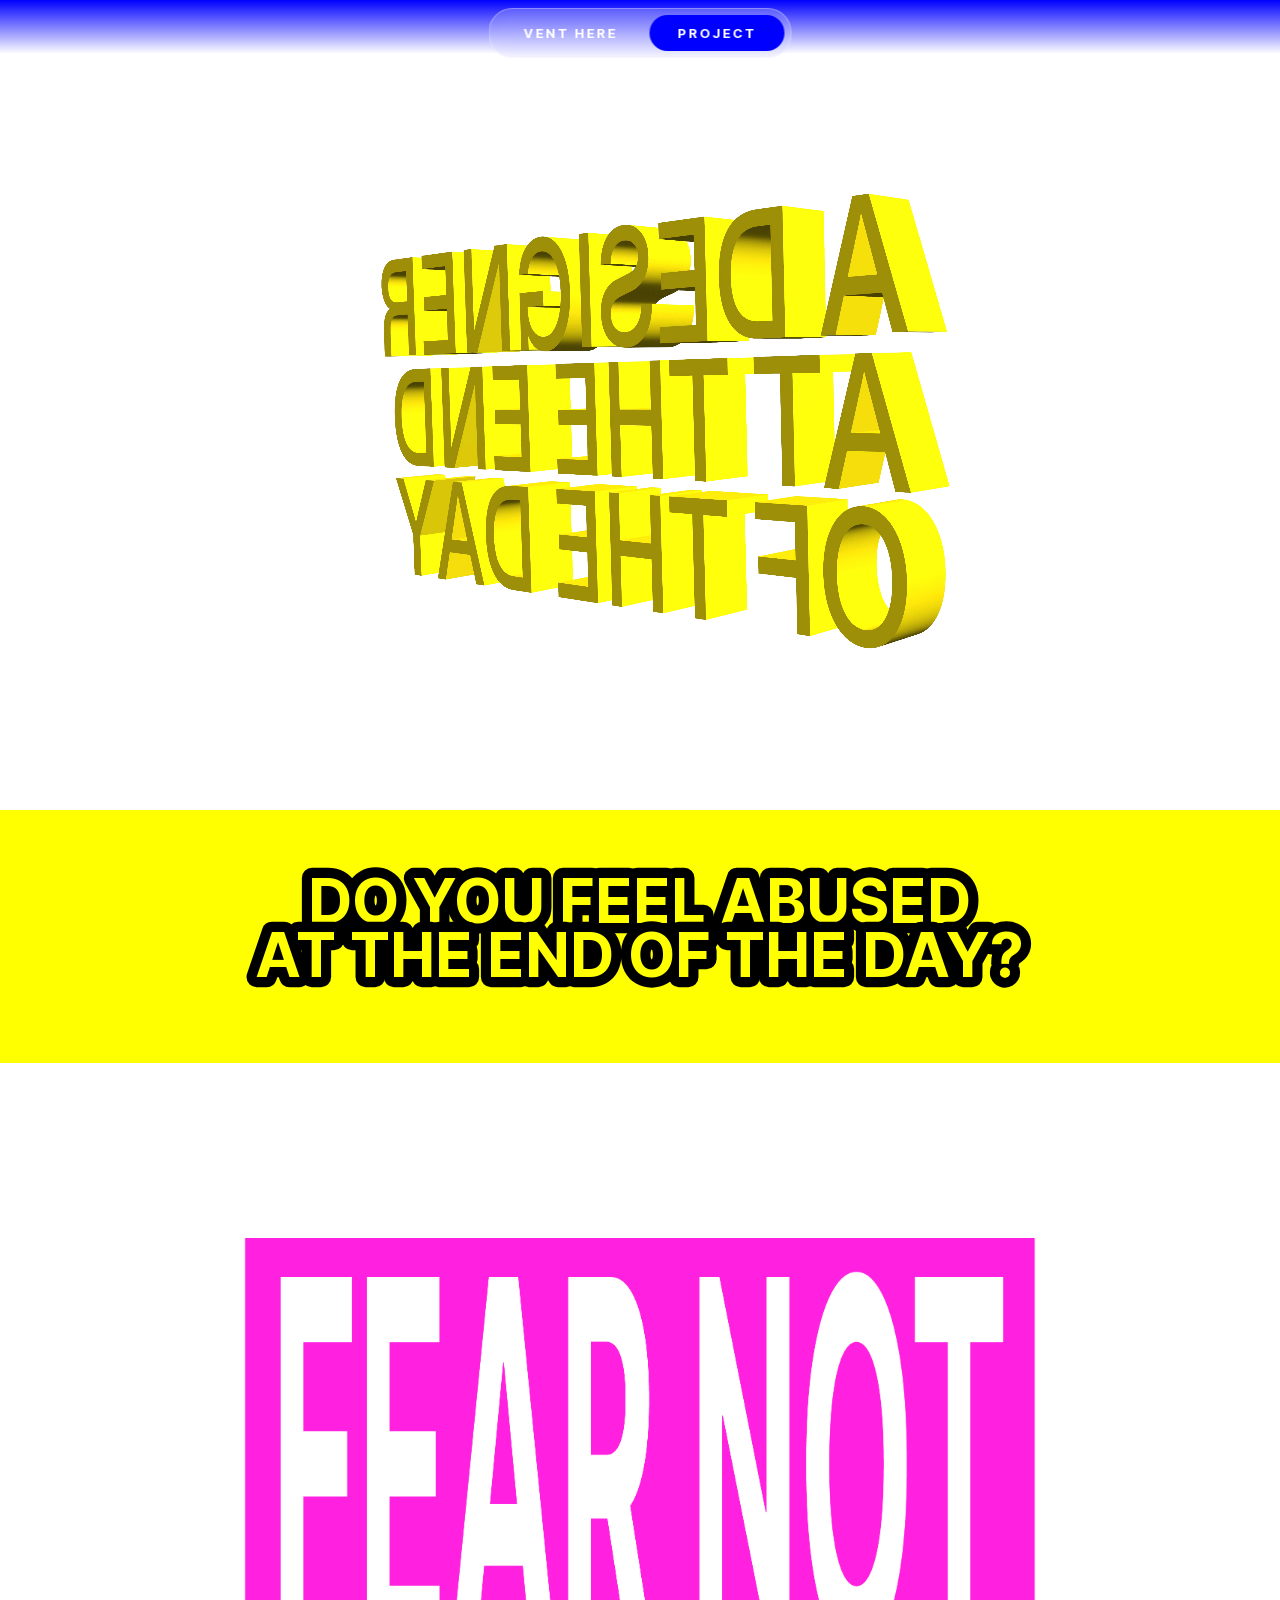
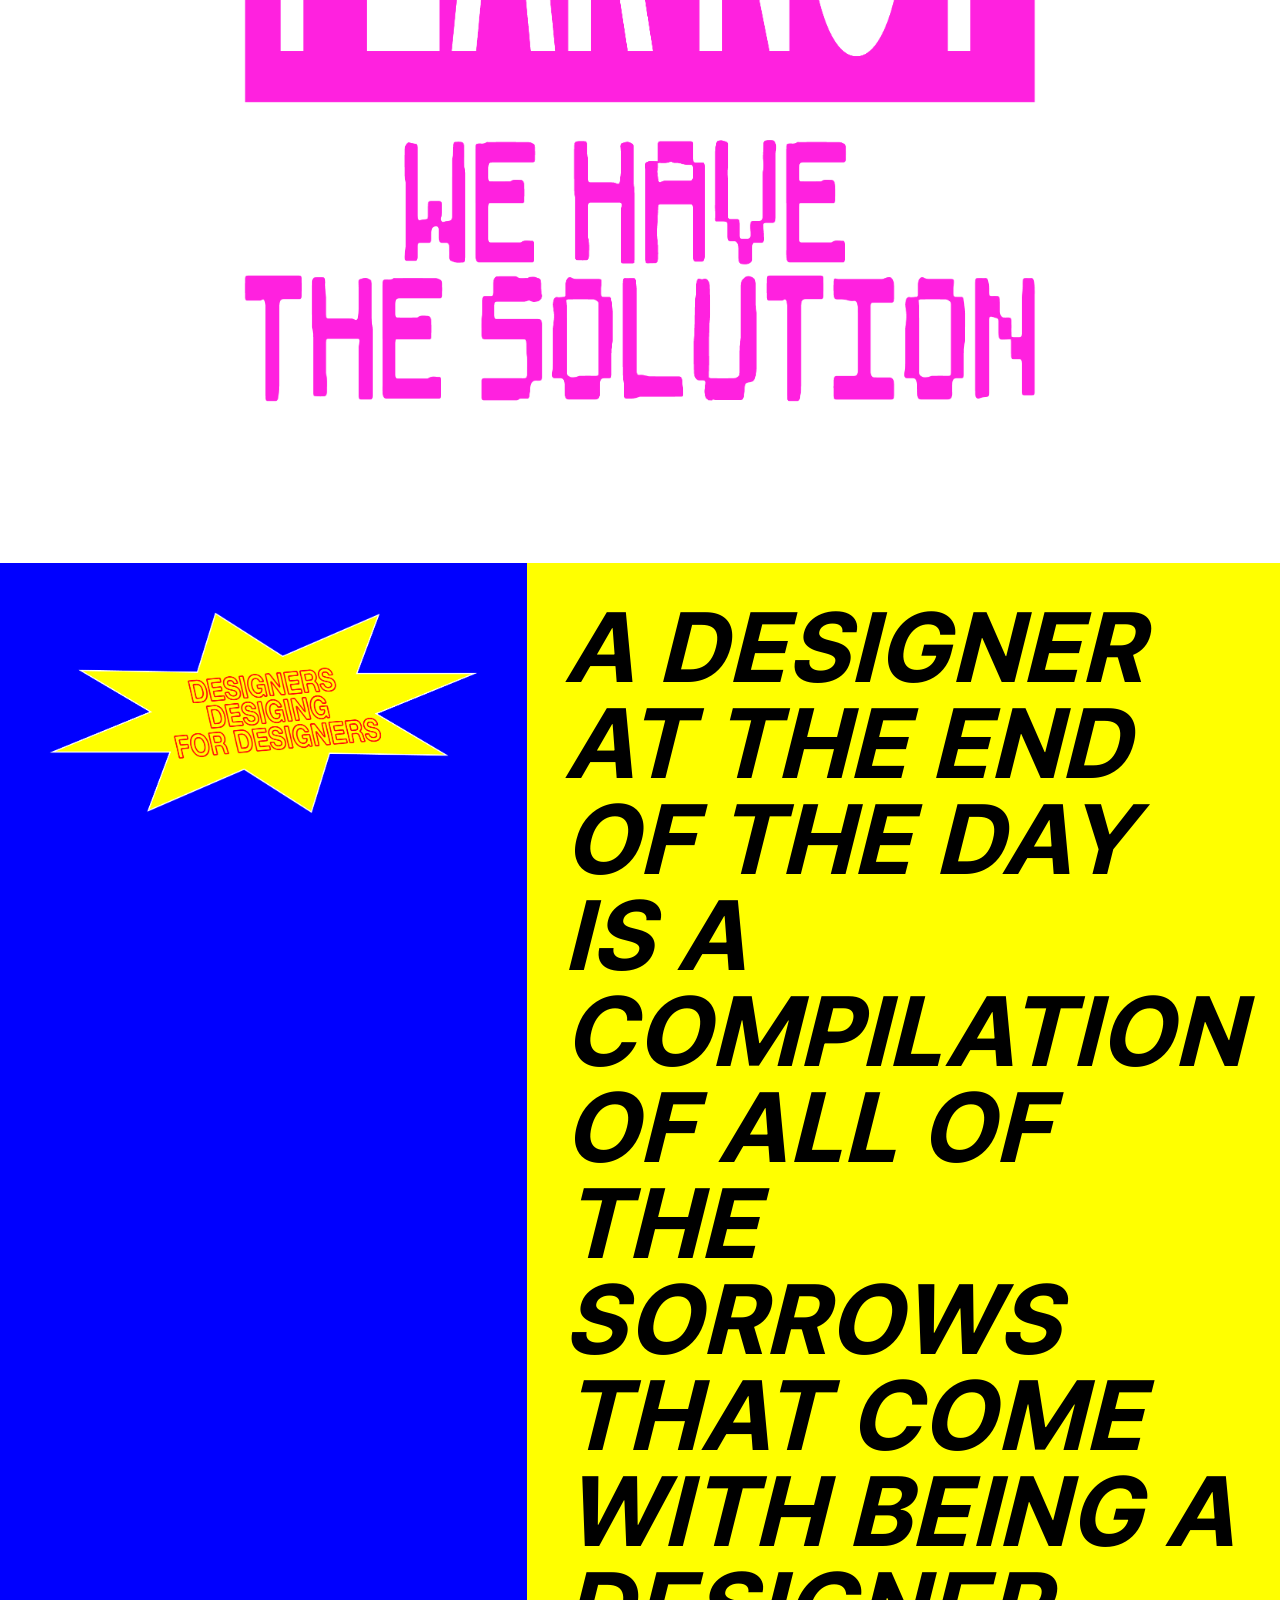
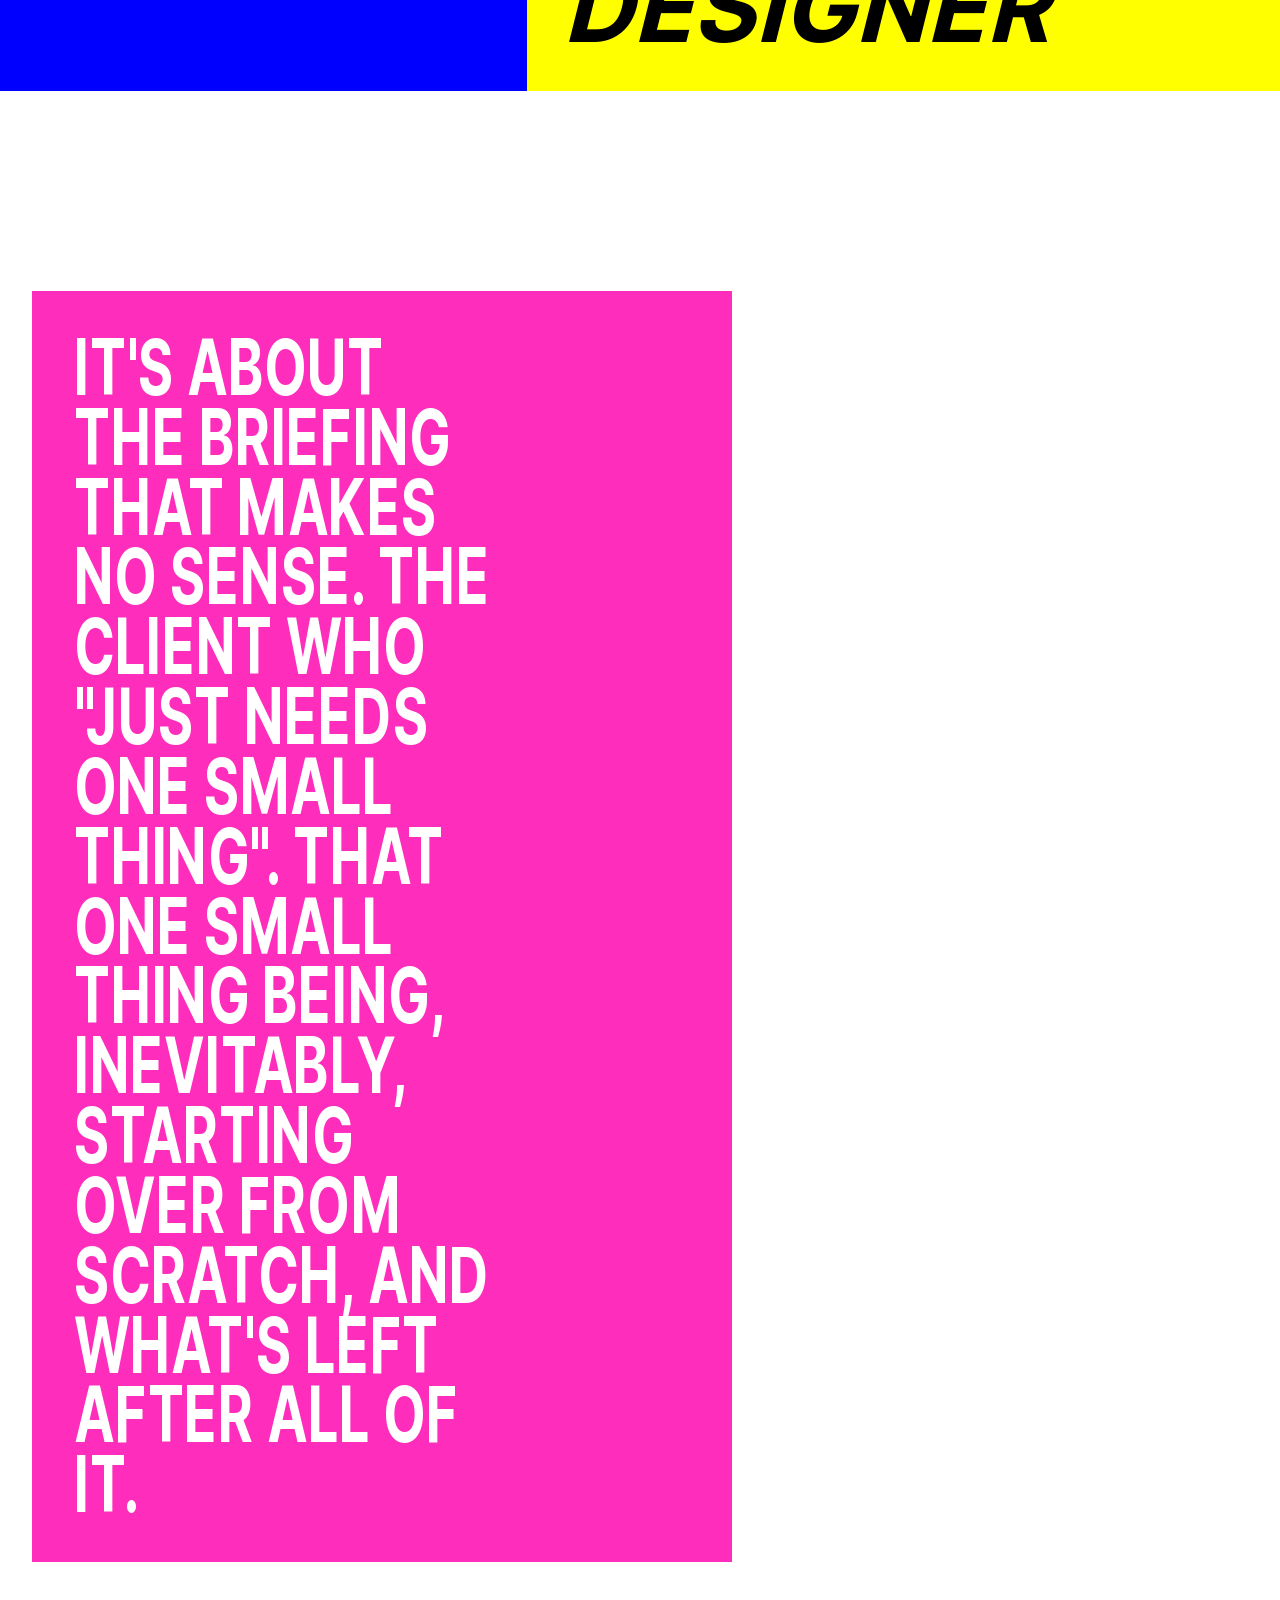
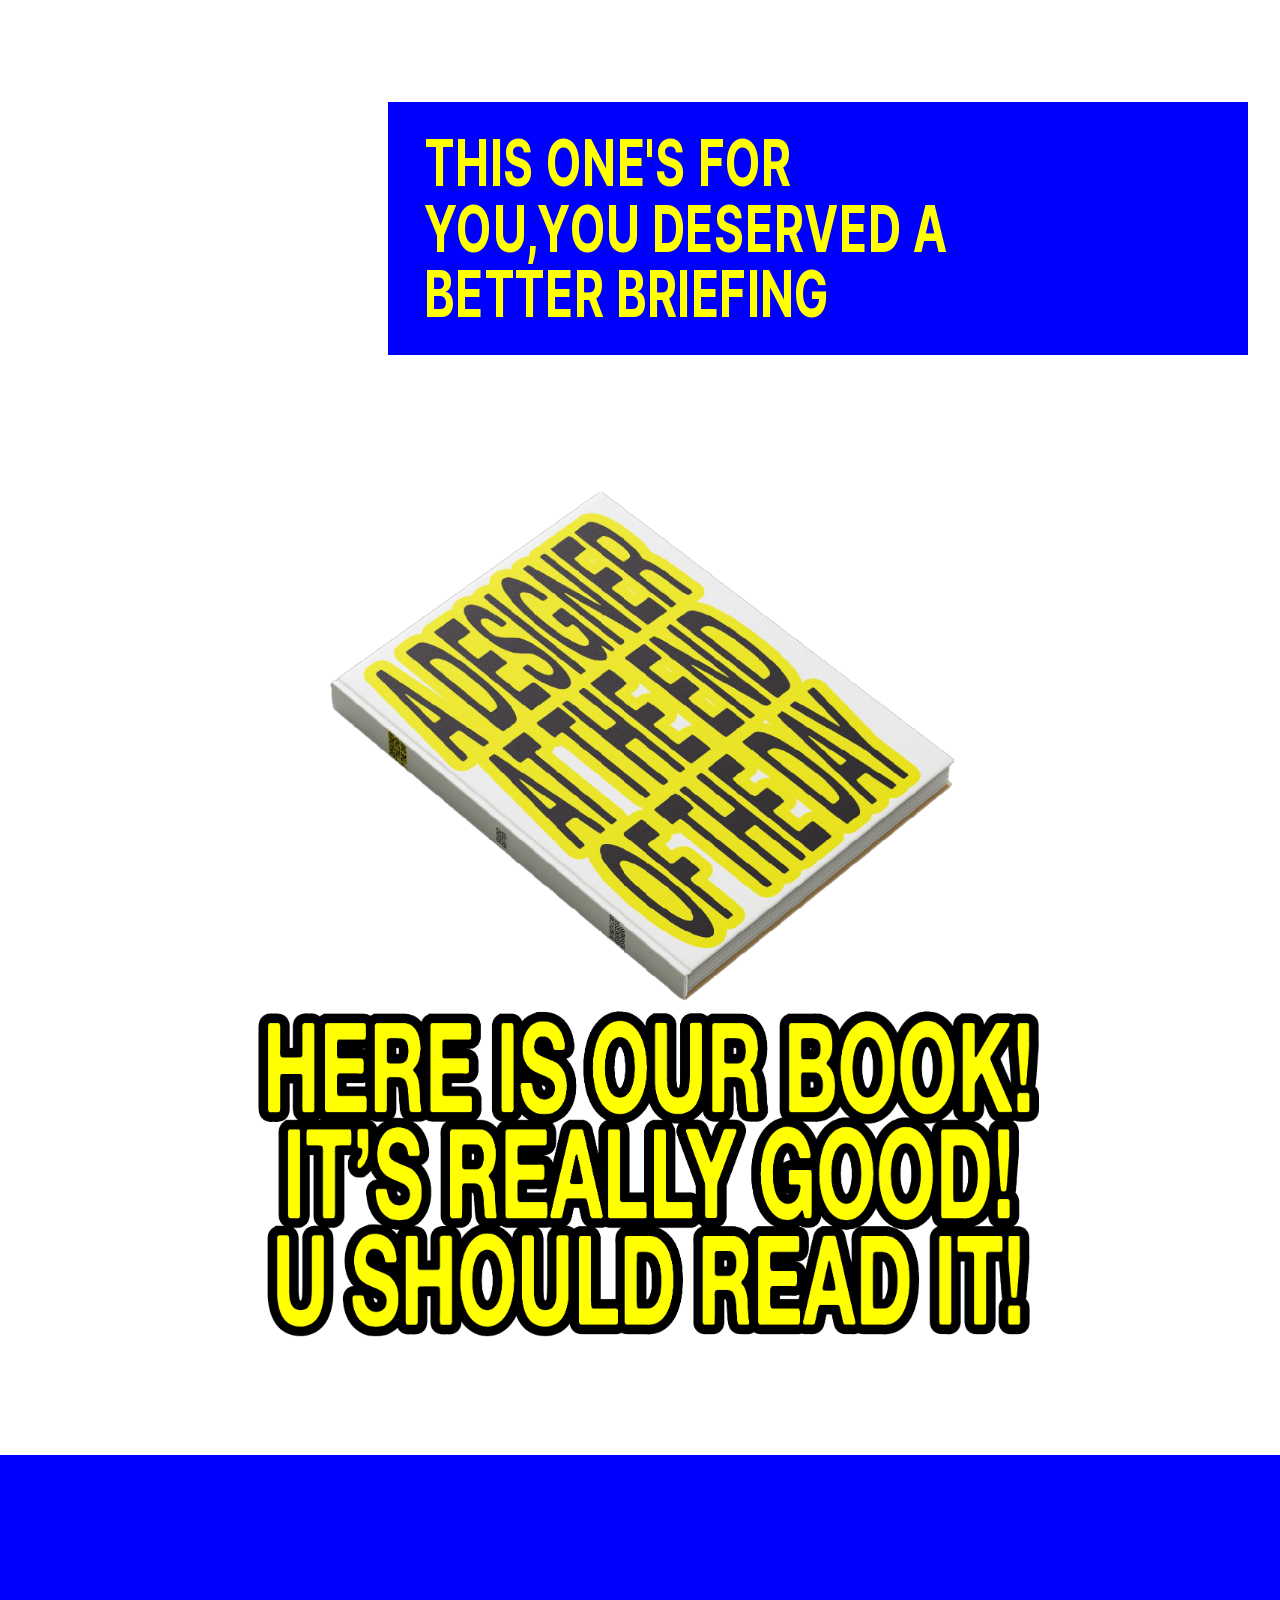
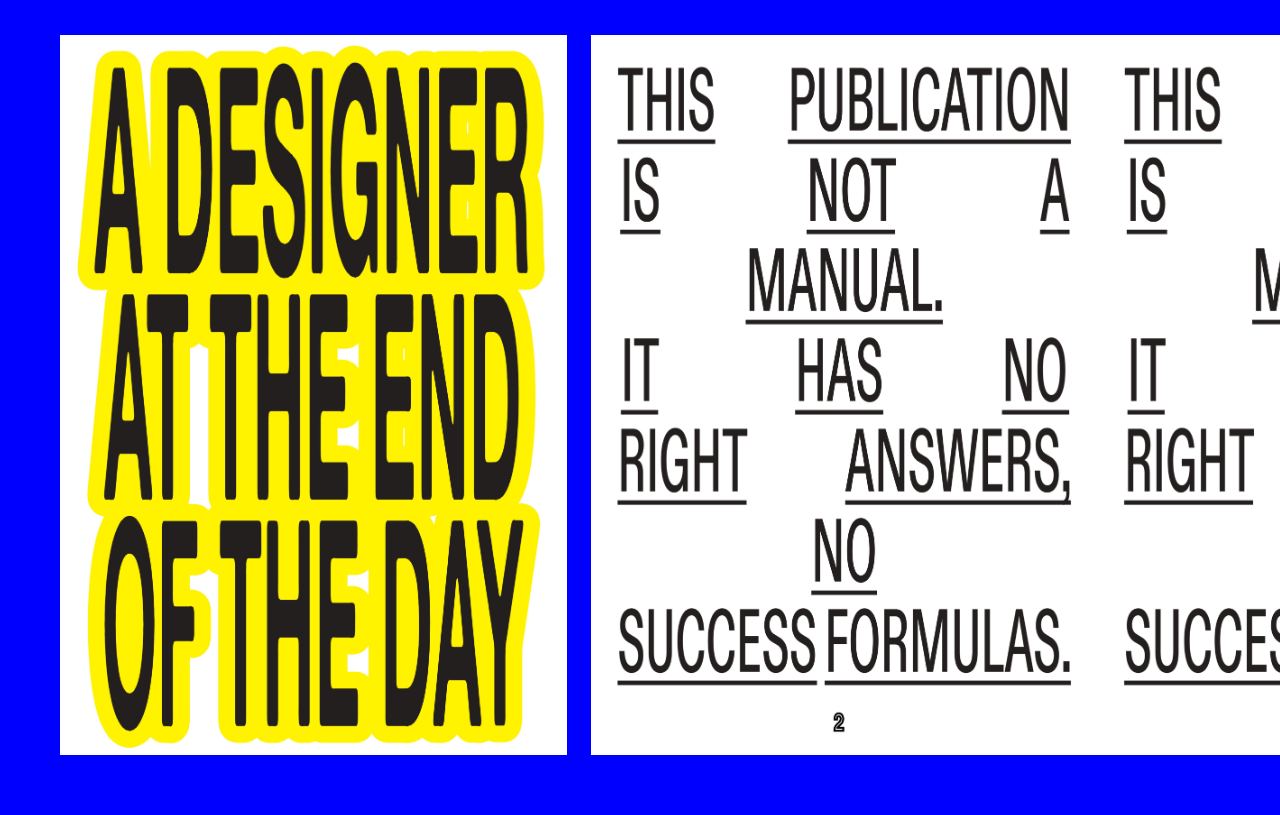
==== project/index.html @ 53ff03d9 "Update index.html" ====
<!DOCTYPE html>
<html lang="en">
<head>
<meta charset="UTF-8">
<meta name="viewport" content="width=device-width, initial-scale=1.0, viewport-fit=cover">
<meta name="theme-color" content="#0000ff">
<title>A Designer at the End of the Day — Project</title>
<link rel="stylesheet" href="../style.css">
</head>
<body class="project-page">

  <div style="
    position: fixed;
    top: 0; left: 0;
    width: 100%; height: 60vh;
    background: linear-gradient(to bottom, blue 0%, transparent 10%);
    pointer-events: none;
    z-index: 1;
  "></div>

  <nav>
   <a href="/">VENT HERE</a>
   <a href="/project/" class="active">PROJECT</a>
  </nav>

  <!-- SECTION 1: Hero -->
  <section class="hero">
    <video id="hero-video" class="hero-video" autoplay loop muted playsinline>
    <source src="../Comp 1_H.265.mp4" type='video/mp4;codecs=hvc1'>
       <source src="../Comp 1_VP9.webm" type="video/webm; codecs=vp9">
    </video>
  </section>

  <!-- SECTION 2: Yellow banner -->
  <section class="yellow-banner">
    <svg class="title-svg" viewBox="0 0 1800 280" xmlns="http://www.w3.org/2000/svg" id="banner-svg">
      <defs>
        <linearGradient id="blueGrad2" x1="0%" y1="0%" x2="100%" y2="0%">
          <stop offset="0%" style="stop-color:#00f0ff; stop-opacity:1" />
          <stop offset="50%" style="stop-color:#0044ff; stop-opacity:1" />
          <stop offset="100%" style="stop-color:#00f0ff; stop-opacity:1" />
          <animateTransform attributeName="gradientTransform" type="translate"
            from="-1 0" to="1 0"
            dur="3s" repeatCount="indefinite"/>
        </linearGradient>
      </defs>
      <text x="900" y="120" text-anchor="middle" class="title-text-banner">DO YOU FEEL ABUSED</text>
      <text x="900" y="200" text-anchor="middle" class="title-text-banner">AT THE END OF THE DAY?</text>
    </svg>
    <script>
    (function() {
      var svg = document.getElementById('banner-svg');
      function adaptBanner() {
        if (window.innerWidth <= 600) {
          svg.setAttribute('viewBox', '150 50 1500 220');
        } else {
          svg.setAttribute('viewBox', '0 0 1800 280');
        }
      }
      adaptBanner();
      window.addEventListener('resize', adaptBanner);
    })();
    </script>
  </section>

  <img src="../Artboard 1@3x.png" alt="A Designer at the End of the Day" class="hero-img-title">

  <section class="description-section">
    <div class="description-block-blue">
      <img src="../Artboard 1 copy@3x.png" alt="A Designer at the End of the Day" class="hero-img-title" style="margin-top:0;margin-bottom:0;">
    </div>
    <div class="description-block-yellow">
      <p>A DESIGNER AT THE END OF THE DAY IS A COMPILATION OF ALL OF THE SORROWS THAT COME WITH BEING A DESIGNER</p>
    </div>
  </section>

  <!-- SECTION 5: Pink rant -->
  <section class="rant-section">
    <div class="rant-block">
      <p>IT'S ABOUT THE BRIEFING THAT MAKES NO SENSE. THE CLIENT WHO "JUST NEEDS ONE SMALL THING". THAT ONE SMALL THING BEING, INEVITABLY, STARTING OVER FROM SCRATCH, AND WHAT'S LEFT AFTER ALL OF IT.</p>
    </div>
  </section>

  <!-- SECTION 6: Deserved better brief -->
  <section class="deserved-section">
    <div class="deserved-box">
      <p>THIS ONE'S FOR YOU,YOU DESERVED A BETTER BRIEFING</p>
    </div>
  </section>

  <img src="../BOOK@3x.png" alt="A Designer at the End of the Day" class="hero-img-title">

  <!-- SECTION 7: Yellow fill -->
  <div class="yellow-fill"></div>

  <script>
  window.addEventListener('load', () => {
    const vid = document.getElementById('hero-video');
    if (!vid) return;

    vid.classList.add('is-hero');

    document.addEventListener('scroll', () => {
      const scrollY = window.scrollY || document.documentElement.scrollTop;
      if (scrollY > 50) {
        vid.classList.remove('is-hero');
      } else {
        vid.classList.add('is-hero');
      }
    });
  });
  </script>

  <!-- SECTION 8: Publicação -->
  <div class="yellow-fill" style="height: auto; padding: 60px 0;">
    <div id="book-scroll">
      <img src="../publicacao/PUBLICAÇÃO(1)_page-0001.jpg" alt="">
      <img src="../publicacao/PUBLICAÇÃO(1)_page-0002.jpg" alt="">
      <img src="../publicacao/PUBLICAÇÃO(1)_page-0006.jpg" alt="">
      <img src="../publicacao/PUBLICAÇÃO(1)_page-0010.jpg" alt="">
      <img src="../publicacao/PUBLICAÇÃO(1)_page-0030.jpg" alt="">
      <img src="../publicacao/PUBLICAÇÃO(1)_page-0034.jpg" alt="">
      <img src="../publicacao/PUBLICAÇÃO(1)_page-0039.jpg" alt="">
      <img src="../publicacao/PUBLICAÇÃO(1)_page-0049.jpg" alt="">
      <img src="../publicacao/PUBLICAÇÃO(1)_page-0058.jpg" alt="">
    </div>
  </div>

  <script>
  const slider = document.getElementById('book-scroll');
  let targetScroll = 0;
  let currentScroll = 0;
  let animating = false;

  const isMobile = window.matchMedia('(max-width: 600px)').matches;

  function lerp(a, b, t) {
    return a + (b - a) * t;
  }

  function smoothScroll() {
    currentScroll = lerp(currentScroll, targetScroll, 0.06);
    slider.scrollLeft = currentScroll;
    if (Math.abs(targetScroll - currentScroll) > 0.3) {
      requestAnimationFrame(smoothScroll);
    } else {
      currentScroll = targetScroll;
      slider.scrollLeft = currentScroll;
      animating = false;
    }
  }

  function startAnim() {
    if (!animating) {
      animating = true;
      requestAnimationFrame(smoothScroll);
    }
  }

  function clamp(val) {
    return Math.max(0, Math.min(slider.scrollWidth - slider.clientWidth, val));
  }

  if (!isMobile) {
    slider.addEventListener('wheel', e => {
      e.preventDefault();

      const atStart = targetScroll <= 0;
      const atEnd   = targetScroll >= slider.scrollWidth - slider.clientWidth;
      const scrollingUp   = e.deltaY < 0;
      const scrollingDown = e.deltaY > 0;

      if (atStart && scrollingUp) {
        window.scrollBy({ top: e.deltaY * 3, behavior: 'smooth' });
        return;
      }
      if (atEnd && scrollingDown) {
        window.scrollBy({ top: e.deltaY * 3, behavior: 'smooth' });
        return;
      }

      targetScroll = clamp(targetScroll + e.deltaY * 3);
      startAnim();
    }, { passive: false });

    let isDown = false, dragStartX, dragScrollStart;

    slider.addEventListener('mousedown', e => {
      isDown = true;
      slider.style.cursor = 'grabbing';
      dragStartX = e.pageX;
      dragScrollStart = targetScroll;
      currentScroll = slider.scrollLeft;
      targetScroll = slider.scrollLeft;
    });
    slider.addEventListener('mouseleave', () => { isDown = false; slider.style.cursor = 'grab'; });
    slider.addEventListener('mouseup',    () => { isDown = false; slider.style.cursor = 'grab'; });
    slider.addEventListener('mousemove', e => {
      if (!isDown) return;
      e.preventDefault();
      targetScroll = clamp(dragScrollStart - (e.pageX - dragStartX) * 1.5);
      startAnim();
    });
  }

  if (!isMobile) {
    let startX, startY, touchScrollStart, isHorizontal = null;

    slider.addEventListener('touchstart', e => {
      startX = e.touches[0].pageX;
      startY = e.touches[0].pageY;
      touchScrollStart = slider.scrollLeft;
      targetScroll = slider.scrollLeft;
      currentScroll = slider.scrollLeft;
      isHorizontal = null;
    }, { passive: true });

    slider.addEventListener('touchmove', e => {
      const dx = e.touches[0].pageX - startX;
      const dy = e.touches[0].pageY - startY;

      if (isHorizontal === null) {
        isHorizontal = Math.abs(dx) > Math.abs(dy);
      }

      if (isHorizontal) {
        e.preventDefault();
        targetScroll = clamp(touchScrollStart - dx);
        slider.scrollLeft = targetScroll;
        currentScroll = targetScroll;
      }
    }, { passive: false });

    slider.addEventListener('touchend', () => {
      isHorizontal = null;
    }, { passive: true });
  }
  </script>

</body>
</html>
---- style.css ----
@font-face {
  font-family: "Inter V";
  src: url("Inter-V.ttf") format("truetype");
  font-weight: 100 900;
  font-style: normal;
}

/* ── RESET ── */
*,
*::before,
*::after {
  box-sizing: border-box;
  margin: 0;
  padding: 0;
  font-variation-settings: 'wdth' 10;
}

html, body {
  width: 100%;
  height: auto;
  min-height: 100%;
  overflow-x: hidden;
}

/* ── BASE ── */
body {
  background: #ffffff;
  font-family: "Inter V", Arial, sans-serif;
  color: #111;
  min-height: 100vh;
  overflow-x: hidden;
  z-index: -999;
}

.cursor-glow {
  position: fixed;
  width: 3500px;
  height: 4000px;
  border-radius: 50%;
  pointer-events: none;
  transform: translate(-50%, -50%);
  background: radial-gradient(
    circle,
    blue 0%,
    blue 25%,
    rgba(111, 111, 255, 0.127) 55%,
    transparent 75%
  );
  will-change: left, top;
  z-index: 0;
}

/* ── GRADIENTE NAV (index/vent here) ── */
.nav-gradient {
  position: fixed;
  top: 0; left: 0;
  width: 100%; height: 60vh;
  background: linear-gradient(to bottom, blue 0%, transparent 10%);
  pointer-events: none;
  z-index: 1;
}

/* ── NAV ── */
nav {
  position: fixed;
  top: 8px;
  left: 50%;
  transform: translateX(-50%);
  z-index: 200;
  display: flex;
  align-items: center;
  background: rgba(255,255,255,0.15);
  backdrop-filter: blur(12px);
  -webkit-backdrop-filter: blur(12px);
  border: 1px solid rgba(255,255,255,0.3);
  border-radius: 24px;
  padding: 6px;
  gap: 4px;
  height: auto;
  max-width: calc(100vw - 16px);
}

nav a {
  display: flex;
  align-items: center;
  padding: 10px 28px;
  font-family: 'Inter V', Arial, sans-serif;
  font-size: 13px;
  font-weight: 700;
  letter-spacing: 2px;
  text-transform: uppercase;
  text-decoration: none;
  color: white;
  background: transparent;
  border-radius: 79px;
  transition: background 0.2s, color 0.2s;
  white-space: nowrap;
}

nav a.active {
  background: blue;
  color: #fff;
}

nav a:hover {
  background: rgba(0,0,0,0.08);
  color: white;
}

/* ── BUBBLE LAYER ── */
#bubble-layer {
  position: fixed;
  inset: 0;
  z-index: 5;
  pointer-events: none;
  overflow: hidden;
}

/* ── UI LAYER ── */
.ui-layer {
  position: relative;
  z-index: 10;
  display: flex;
  flex-direction: column;
  align-items: center;
  padding: 44px 16px 0;
  pointer-events: none;
}

.ui-layer > * { pointer-events: auto; }

.description-block p,
.rant-block p,
.deserved-box p,
.solution-text,
.fear-not-box span,
.yellow-banner h2 {
  transform: scaleX(0.7);
  transform-origin: left center;
  display: inline-block;
}

/* ── HEADER ── */
header {
  position: relative;
  width: 100%;
  padding: 48px 0 0;
}

video.header-img {
  position: fixed;
  bottom: 0;
  right: 0;
  width: clamp(120px, 20vw, 220px);
  height: auto;
  margin: 10px;
  z-index: 15;
}

/* ── SVG TITLE ── */
.title-svg {
  width: clamp(300px, 95vw, 1800px);
  height: auto;
  display: block;
  margin: 0 auto;
}

.title-text {
  font-family: 'Inter V', Arial, sans-serif;
  font-size: 70px;
  font-weight: 700;
  fill: yellow;
  stroke: #111;
  stroke-width: 30px;
  stroke-linejoin: round;
  stroke-linecap: round;
  paint-order: stroke fill;
}

.title-text-shadow {
  font-family: 'Inter V', Arial, sans-serif;
  font-size: 70px;
  font-weight: 700;
  fill: yellow;
  stroke: yellow;
  stroke-width: 46px;
  stroke-linejoin: round;
  stroke-linecap: round;
  paint-order: stroke fill;
}

.title-text-banner {
  font-family: 'Inter V', Arial, sans-serif;
  font-size: 90px;
  font-weight: 700;
  fill: yellow;
  stroke: black;
  stroke-width: 30px;
  stroke-linejoin: round;
  stroke-linecap: round;
  paint-order: stroke fill;
}

/* ── FORM ── */
.form-wrap {
  width: 100%;
  max-width: 620px;
  margin-bottom: 32px;
  background: #fff;
  border: 2.5px solid #111;
  border-radius: 999px;
  padding: 12px 12px 12px 32px;
  position: relative;
  display: flex;
  align-items: center;
  gap: 12px;
}

.form-wrap:focus-within { box-shadow: none; }

textarea {
  flex: 1;
  background: transparent;
  border: none;
  color: #111;
  font-family: "Inter V", Arial, sans-serif;
  font-size: max(1rem, 16px);
  font-weight: 400;
  padding: 0;
  resize: none;
  height: 24px;
  outline: none;
  line-height: 1.5;
  -webkit-user-select: text;
  user-select: text;
}

textarea::placeholder {
  color: #bbb;
  font-style: italic;
}

.form-footer {
  display: flex;
  align-items: center;
  margin-top: 0;
  flex-shrink: 0;
}

.launch-btn {
  background: yellow;
  border: 0px solid #111;
  border-radius: 50px;
  color: #111;
  font-family: "Inter V", Arial, sans-serif;
  font-size: 0.88rem;
  font-weight: 400;
  letter-spacing: 1px;
  text-transform: uppercase;
  padding: 12px 26px;
  cursor: pointer;
  white-space: nowrap;
  min-height: 46px;
  min-width: 44px;
  transition: background 0.15s, color 0.15s, transform 0.1s;
  -webkit-tap-highlight-color: transparent;
  touch-action: manipulation;
}

.launch-btn:hover { background: #111; color: yellow; }
.launch-btn:active { transform: scale(0.96); }

/* ── BUBBLES ── */
.bubble {
  position: absolute;
  pointer-events: auto;
  animation: float-bubble 20s ease-in-out infinite alternate;
  will-change: transform;
}

.bubble-inner {
  background: rgba(255, 255, 255, 0.894);
  border: 1px solid #111;
  border-radius: 999px;
  padding: 10px 22px;
  max-width: 280px;
  transition: transform 0.25s;
  position: relative;
}

.bubble:hover .bubble-inner { transform: translateY(-4px) scale(1.02); }

.bubble-text {
  font-family: "Inter V", Arial, sans-serif;
  font-size: 1rem;
  font-weight: 400;
  color: #111;
  line-height: 1;
  word-break: break-word;
}

.bubble-ts {
  font-family: "Inter V", Arial, sans-serif;
  font-size: 0.6rem;
  font-weight: 600;
  color: #0000009d;
  margin-top: 3px;
  letter-spacing: 0.1em;
  text-transform: uppercase;
}

@keyframes float-bubble {
  0%   { transform: translate(0, 0) rotate(var(--r0)); }
  100% { transform: translate(var(--dx), var(--dy)) rotate(var(--r1)); }
}

/* ── FOOTER ── */
footer {
  position: relative;
  z-index: 10;
  text-align: center;
  padding: 28px 16px 32px;
  font-family: "Inter V", Arial, sans-serif;
  font-size: 0.58rem;
  font-weight: 700;
  letter-spacing: 0.2em;
  text-transform: uppercase;
  color: #bbb;
}

/* ══════════════════════════════════════════════════════
   PROJECT PAGE
══════════════════════════════════════════════════════ */

.project-page {
  background: #fff;
  overflow-x: hidden;
}

/* ── HERO ── */
.hero {
  position: relative;
  min-height: 90vh;
  display: flex;
  align-items: center;
  justify-content: center;
  padding-top: 44px;
  overflow: hidden;
}

.hero-inner {
  display: flex;
  flex-direction: column;
  align-items: center;
  text-align: center;
  padding: 20px 24px;
  position: relative;
  z-index: 2;
}

.hero-title {
  font-family: "Inter V", Arial, sans-serif;
  font-size: clamp(2.4rem, 7vw, 7rem);
  font-weight: 900;
  line-height: 1.05;
  letter-spacing: 1px;
  text-transform: uppercase;
  color: yellow;
  -webkit-text-stroke: 3px #111;
  paint-order: stroke fill;
  margin-bottom: 28px;
}

/* ── YELLOW BANNER ── */
.yellow-banner {
  background: yellow;
  padding: 32px 24px;
  text-align: center;
  overflow: hidden;
}

.yellow-banner h2 {
  font-family: "Inter V", Arial, sans-serif;
  font-size: 80px;
  font-weight: 700;
  color: #111;
  line-height: 1;
  letter-spacing: 1px;
  text-transform: uppercase;
}

/* ── DESCRIPTION ── */
.description-section {
  display: flex;
  align-items: stretch;
}

.description-block-blue {
  background: blue;
  padding: 36px 32px;
  flex: 1;
  position: relative;
}

.description-block-yellow {
  background: yellow;
  padding: 36px 36px;
  flex: 1;
  position: relative;
  display: flex;
  align-items: flex-end;
  justify-content: flex-end;
}

.description-block-yellow p {
  font-family: "Inter V", Arial, sans-serif;
  font-size: clamp(6rem, 2.2vw, 2rem);
  font-weight: 700;
  color: black;
  line-height: 1;
  letter-spacing: 0.1px;
  text-transform: uppercase;
  font-style: italic;
  max-width: 900px;
}

.solution-text {
  font-family: "Inter V", Arial, sans-serif;
  font-size: clamp(2rem, 5vw, 6rem);
  font-weight: 700;
  color: #ff2dbb;
  text-align: center;
  letter-spacing: 2px;
  line-height: 1.1;
  text-transform: uppercase;
}

/* ── RANT ── */
.rant-section {
  padding: 100px 32px;
  display: flex;
  align-items: flex-end;
  gap: 0px;
  background: #fff;
}

.rant-block {
  background: #ff2dbb;
  padding: 42px 42px;
  border: 0 solid #111;
  margin-top: 100px;
  margin-bottom: 0px;
  max-width: 700px;
}

.rant-block p {
  font-family: "Inter V", Arial, sans-serif;
  font-size: clamp(4.85rem, 0vw, 0.4rem);
  font-weight: 700;
  color: #fff;
  line-height: 0.9;
  text-transform: uppercase;
  letter-spacing: 0.5px;
  text-align: left;
}

/* ── DESERVED ── */
.deserved-section {
  padding: 40px 32px 0;
  display: flex;
  justify-content: flex-end;
  margin-top: 0px;
  margin-bottom: 0px;
  background: #fff;
}

.deserved-box {
  background: blue;
  padding: 28px 36px;
  border: 0 solid #111;
  max-width: 860px;
}

.deserved-box p {
  font-family: "Inter V", Arial, sans-serif;
  font-size: clamp(4.1rem, 2.4vw, 2.2rem);
  font-weight: 700;
  color: yellow;
  text-transform: uppercase;
  line-height: 1;
  letter-spacing: 1px;
}

/* ── YELLOW FILL ── */
.yellow-fill {
  background: blue;
  height: auto;
  padding: 60px 0;
  margin-top: 0;
  border-top: 0 solid #111;
}

/* ── HERO VIDEO ── */
.hero-video {
  position: fixed;
  bottom: 0px;
  right: 0;
  width: clamp(120px, 20vw, 220px);
  height: auto;
  z-index: 15;
  margin: 10px;
  pointer-events: none;
  transition: all 0.6s cubic-bezier(0.4, 0, 0.2, 1);
}

.hero-video.is-hero {
  width: 70vw !important;
  bottom: auto !important;
  right: 14vw !important;
}

/* ── BOOK SCROLL ── */
.book-scroll-wrapper {
  background: blue;
  padding: 60px 0;
}

#book-scroll {
  display: flex;
  overflow-x: auto;
  overflow-y: hidden;
  gap: 24px;
  padding: 0 60px;
  cursor: grab;
  -webkit-overflow-scrolling: touch;
  scrollbar-width: none;
}

#book-scroll::-webkit-scrollbar {
  display: none;
}

#book-scroll img {
  flex-shrink: 0;
  height: 80vh;
  width: auto;
  display: block;
}

/* ── HERO IMG TITLE ── */
.hero-img-title {
  width: 100%;
  max-width: 900px;
  height: auto;
  display: block;
  margin: 0 auto;
  margin-top: 100px;
  margin-bottom: 100px;
}


/* ══════════════════════════════════════════════════════
   MEDIA QUERIES
══════════════════════════════════════════════════════ */

/* ── MOBILE (≤ 600px) ── */
@media (hover: none) and (pointer: coarse) {
  .cursor-glow {
    position: fixed;
    left: 50% !important;
    top: -5% !important;
    transform: translate(-50%, 0) !important;
    width: 140vw;
    height: 140vw;
    background: radial-gradient(
      circle,
      blue 0%,
      blue 15%,
      rgba(0, 0, 255, 0.45) 40%,
      rgba(60, 60, 255, 0.15) 65%,
      transparent 80%
    );
    will-change: auto;
  }
}

@media (max-width: 600px) {

  /* ── NAV ── */
  nav {
    top: 6px;
    padding: 4px;
    gap: 2px;
  }

  nav a {
    padding: 8px 14px;
    font-size: 10px;
    letter-spacing: 1.5px;
  }

  /* ── INDEX: header / SVG título ── */
  header {
    padding: 64px 0 0;
  }

  .title-svg {
    width: 100vw;
    height: 55vw;
    min-height: 200px;
  }

  video.header-img {
    width: clamp(70px, 20vw, 110px);
    margin: 6px;
  }

  /* ── INDEX: form ── */
  .form-wrap {
    border-radius: 999px;
    padding: 8px 8px 8px 18px;
    margin-bottom: 16px;
    margin-left: 12px;
    margin-right: 12px;
    width: calc(100% - 24px);
    min-height: unset;
  }

  textarea {
    font-size: 16px;
    height: 20px;
  }

  .launch-btn {
    padding: 10px 14px;
    font-size: 0.7rem;
    min-height: 38px;
    letter-spacing: 0.5px;
  }

  /* ── INDEX: bubbles ── */
  #bubble-layer {
    top: 55%;
  }

  .bubble-inner {
    max-width: 175px;
    padding: 10px 16px;
  }

  .bubble-text {
    font-size: 0.78rem;
  }

  /* ── PROJECT: yellow banner ── */
  .yellow-banner {
    padding: 0;
    overflow: hidden;
  }

  .yellow-banner .title-svg {
    width: 100vw;
    transform: scaleY(1.8);
    transform-origin: center center;
    margin: 40px 0;
  }

  /* ── PROJECT: hero ── */
  .hero {
    position: relative;
    min-height: 60vh;
    overflow: hidden;
  }

  .hero-video {
    position: absolute !important;
    top: 0 !important;
    left: 0 !important;
    right: auto !important;
    bottom: auto !important;
    width: 100% !important;
    height: 100% !important;
    object-fit: cover;
    margin: 0 !important;
  }

  .hero-video.is-hero {
    position: absolute !important;
    width: 100% !important;
    height: 100% !important;
    right: auto !important;
    bottom: auto !important;
  }

  /* ── PROJECT: description ── */
  .description-section {
    flex-direction: column;
  }

  .description-block-blue,
  .description-block-yellow {
    width: 100%;
    padding: 28px 20px;
  }

  .description-block-yellow {
    justify-content: flex-start;
    align-items: flex-start;
  }

  .description-block-yellow p {
    font-size: clamp(1.3rem, 4.5vw, 1.8rem);
    max-width: 100%;
  }

  /* ── PROJECT: rant ── */
  .rant-section {
    flex-direction: column;
    align-items: flex-start;
    padding: 40px 0 40px;
  }

  .rant-block {
    margin-top: 0;
    max-width: 100%;
    padding: 28px 24px;
    width: 100%;
  }

  .rant-block p {
    font-size: clamp(1.3rem, 4.5vw, 2rem);
    line-height: 1.05;
  }

  /* ── PROJECT: deserved ── */
  .deserved-section {
    padding: 0;
    justify-content: flex-start;
  }

  .deserved-box {
    max-width: 100%;
    width: 100%;
    padding: 28px 24px;
  }

  .deserved-box p {
    font-size: clamp(1.4rem, 5vw, 2rem);
  }

  /* ── PROJECT: hero images ── */
  .hero-img-title {
    margin-top: 40px;
    margin-bottom: 40px;
    padding: 0 12px;
    max-width: 100%;
  }

  /* ── PROJECT: book scroll — vertical em mobile ── */
  .yellow-fill[style*="padding"] {
    padding: 40px 0 !important;
  }

  #book-scroll {
    flex-direction: column;
    overflow-x: visible;
    overflow-y: visible;
    padding: 0 16px;
    gap: 16px;
    cursor: default;
    height: auto;
  }

  #book-scroll img {
    height: auto;
    width: 100%;
    max-width: 100%;
    object-fit: contain;
  }

  /* ── misc ── */
  .yellow-fill {
    padding: 36px 0;
  }

  .help-pill,
  .corner-3d {
    display: none;
  }
}

/* ── TABLETS (601px – 900px) ── */
@media (min-width: 601px) and (max-width: 900px) {

  .description-section {
    flex-direction: column;
  }

  .description-block-blue,
  .description-block-yellow {
    width: 100%;
    padding: 32px 28px;
  }

  .description-block-yellow p {
    font-size: clamp(1.6rem, 4vw, 2.4rem);
  }

  .rant-section {
    flex-direction: column;
    padding: 60px 28px;
  }

  .rant-block {
    margin-top: 0;
    max-width: 100%;
    width: 100%;
  }

  .rant-block p {
    font-size: clamp(2rem, 4.5vw, 3.5rem);
    line-height: 1;
  }

  .deserved-section {
    justify-content: flex-start;
    padding: 32px 28px 0;
  }

  .deserved-box {
    max-width: 100%;
    width: 100%;
  }

  .deserved-box p {
    font-size: clamp(2rem, 4vw, 3rem);
  }

  #book-scroll img {
    height: 65vh;
  }
}
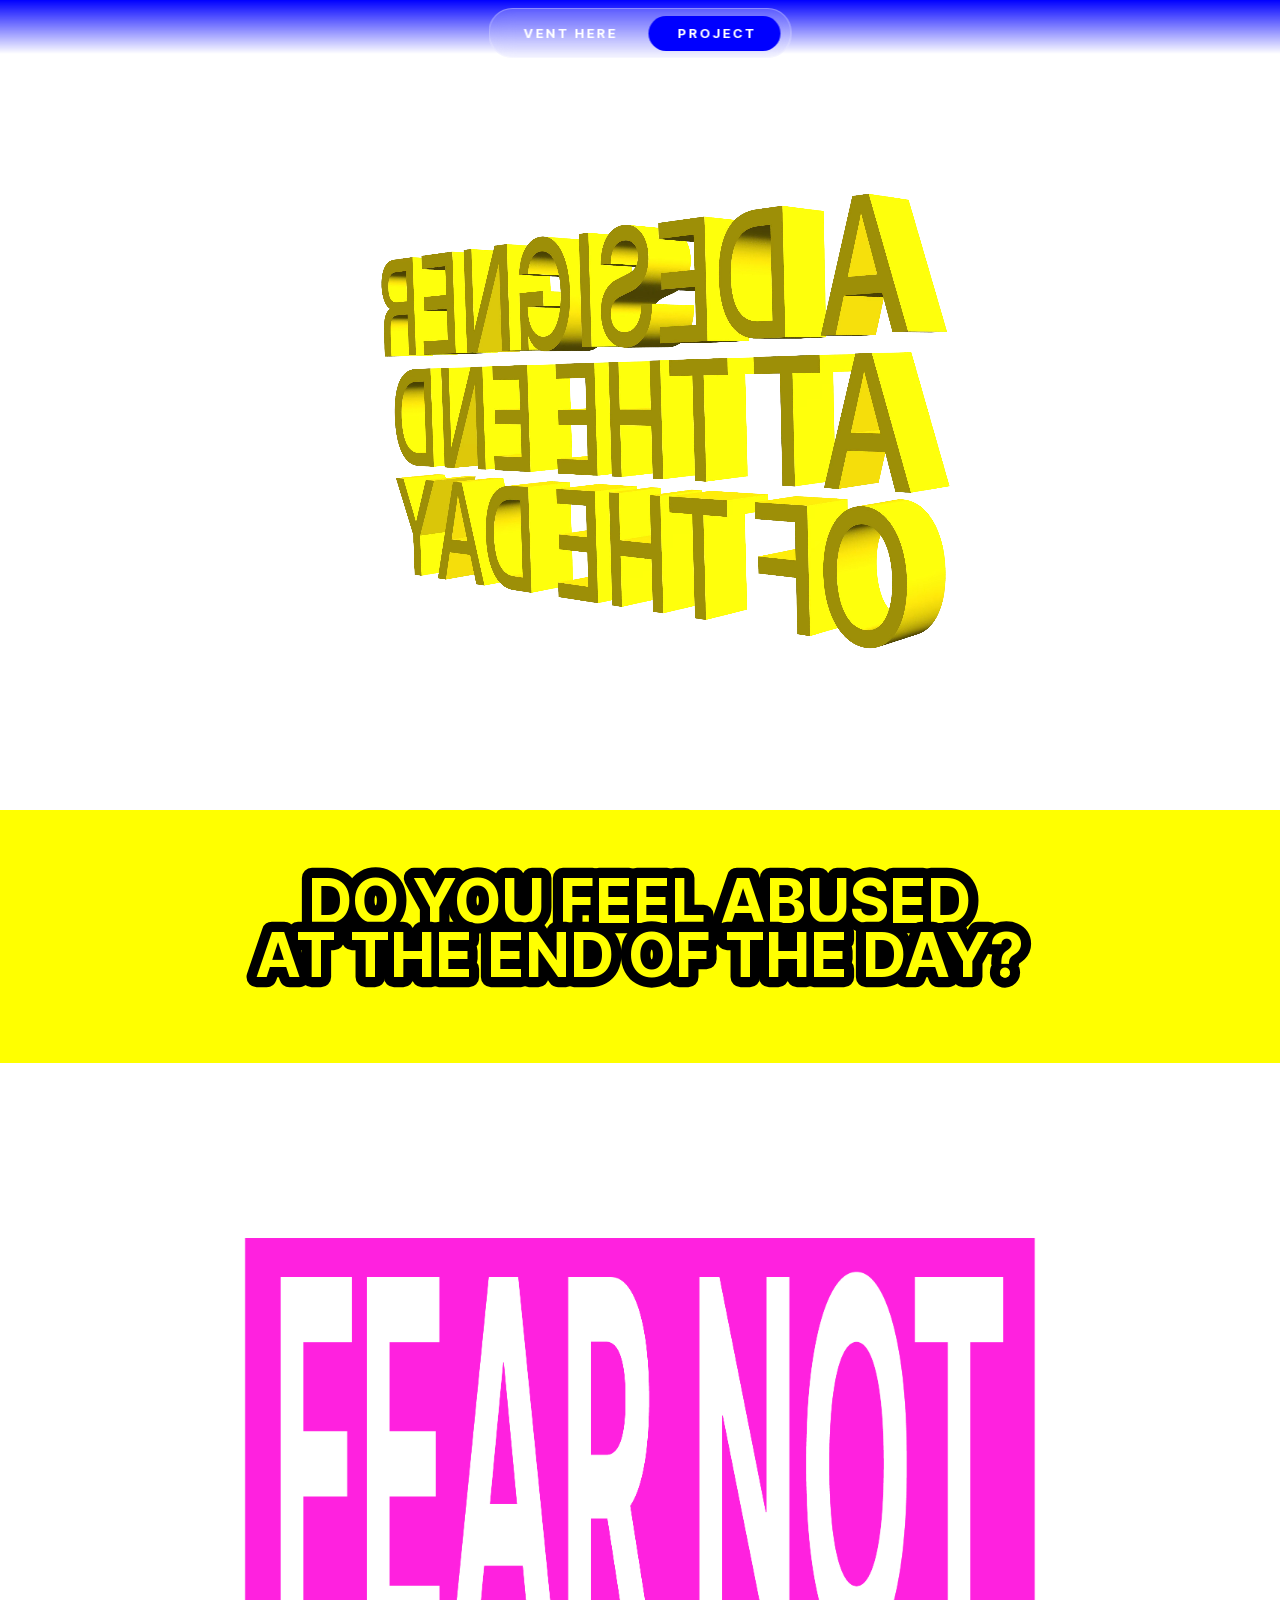
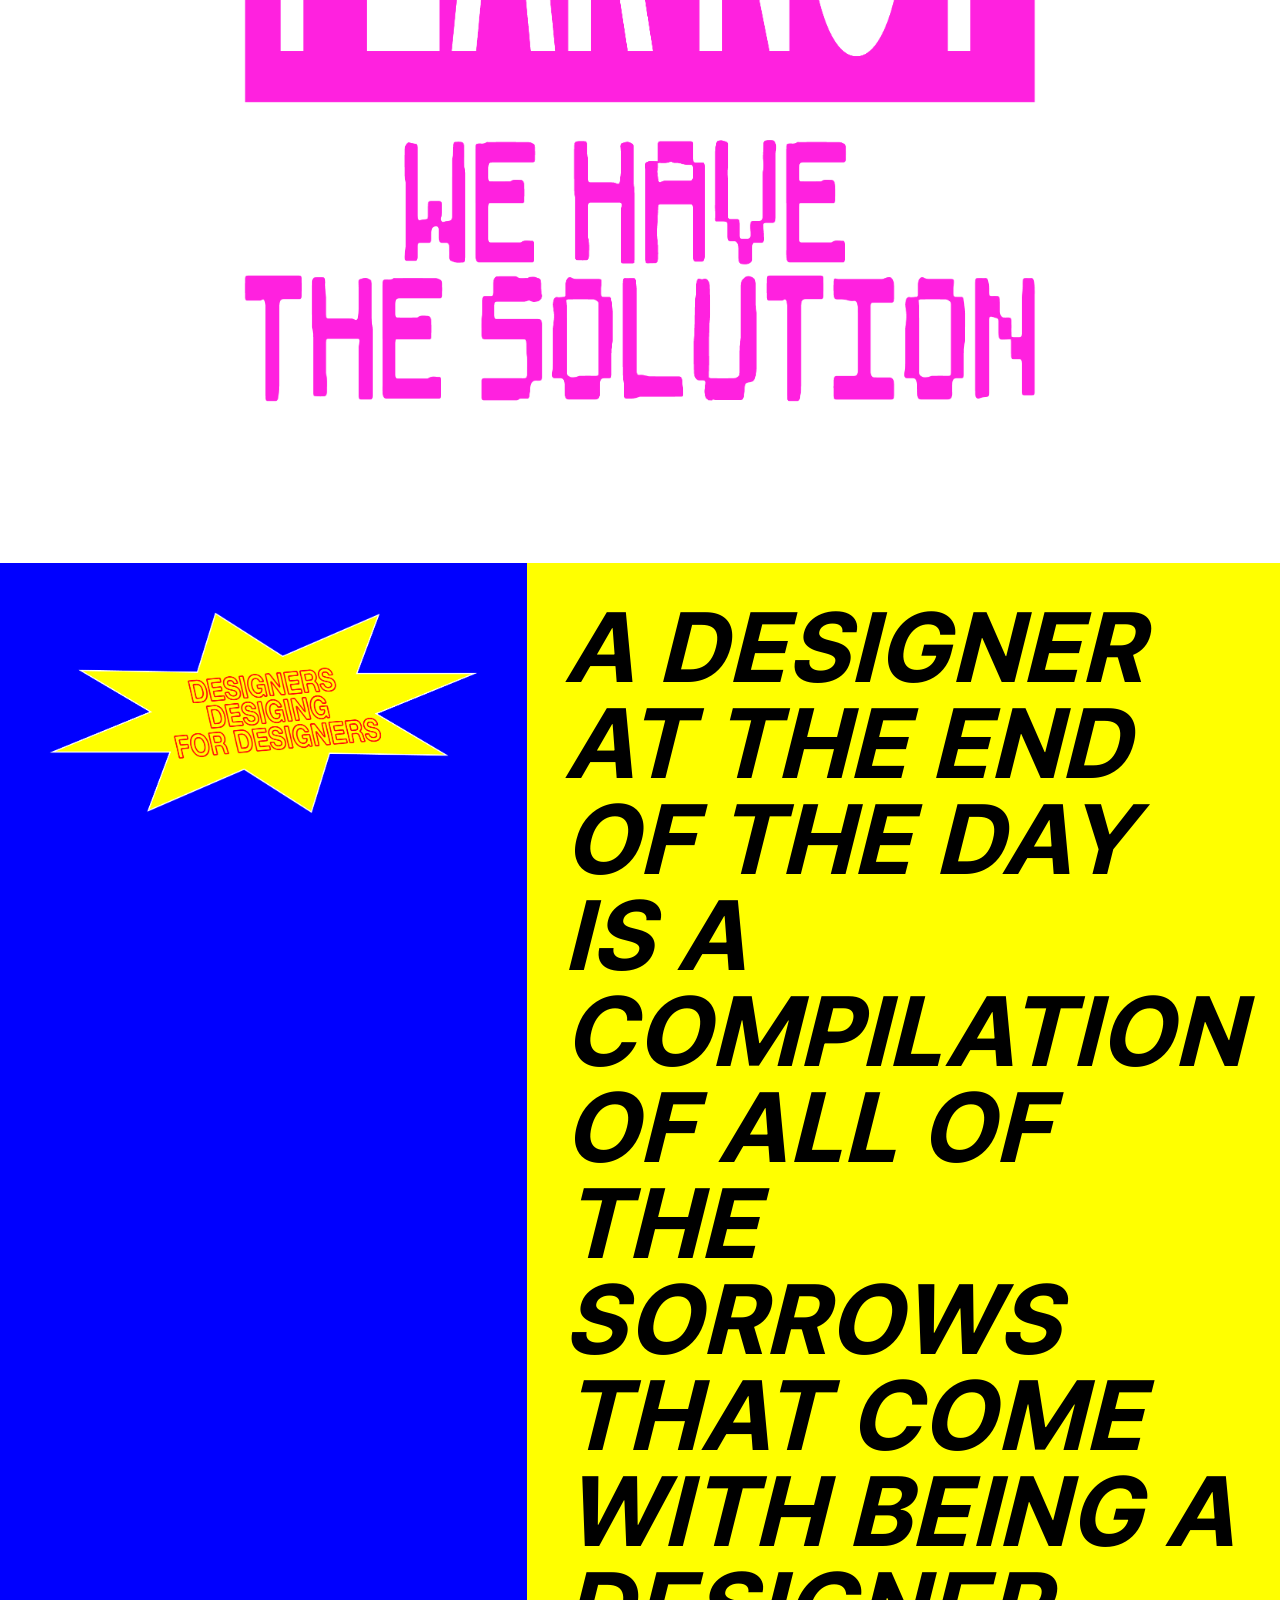
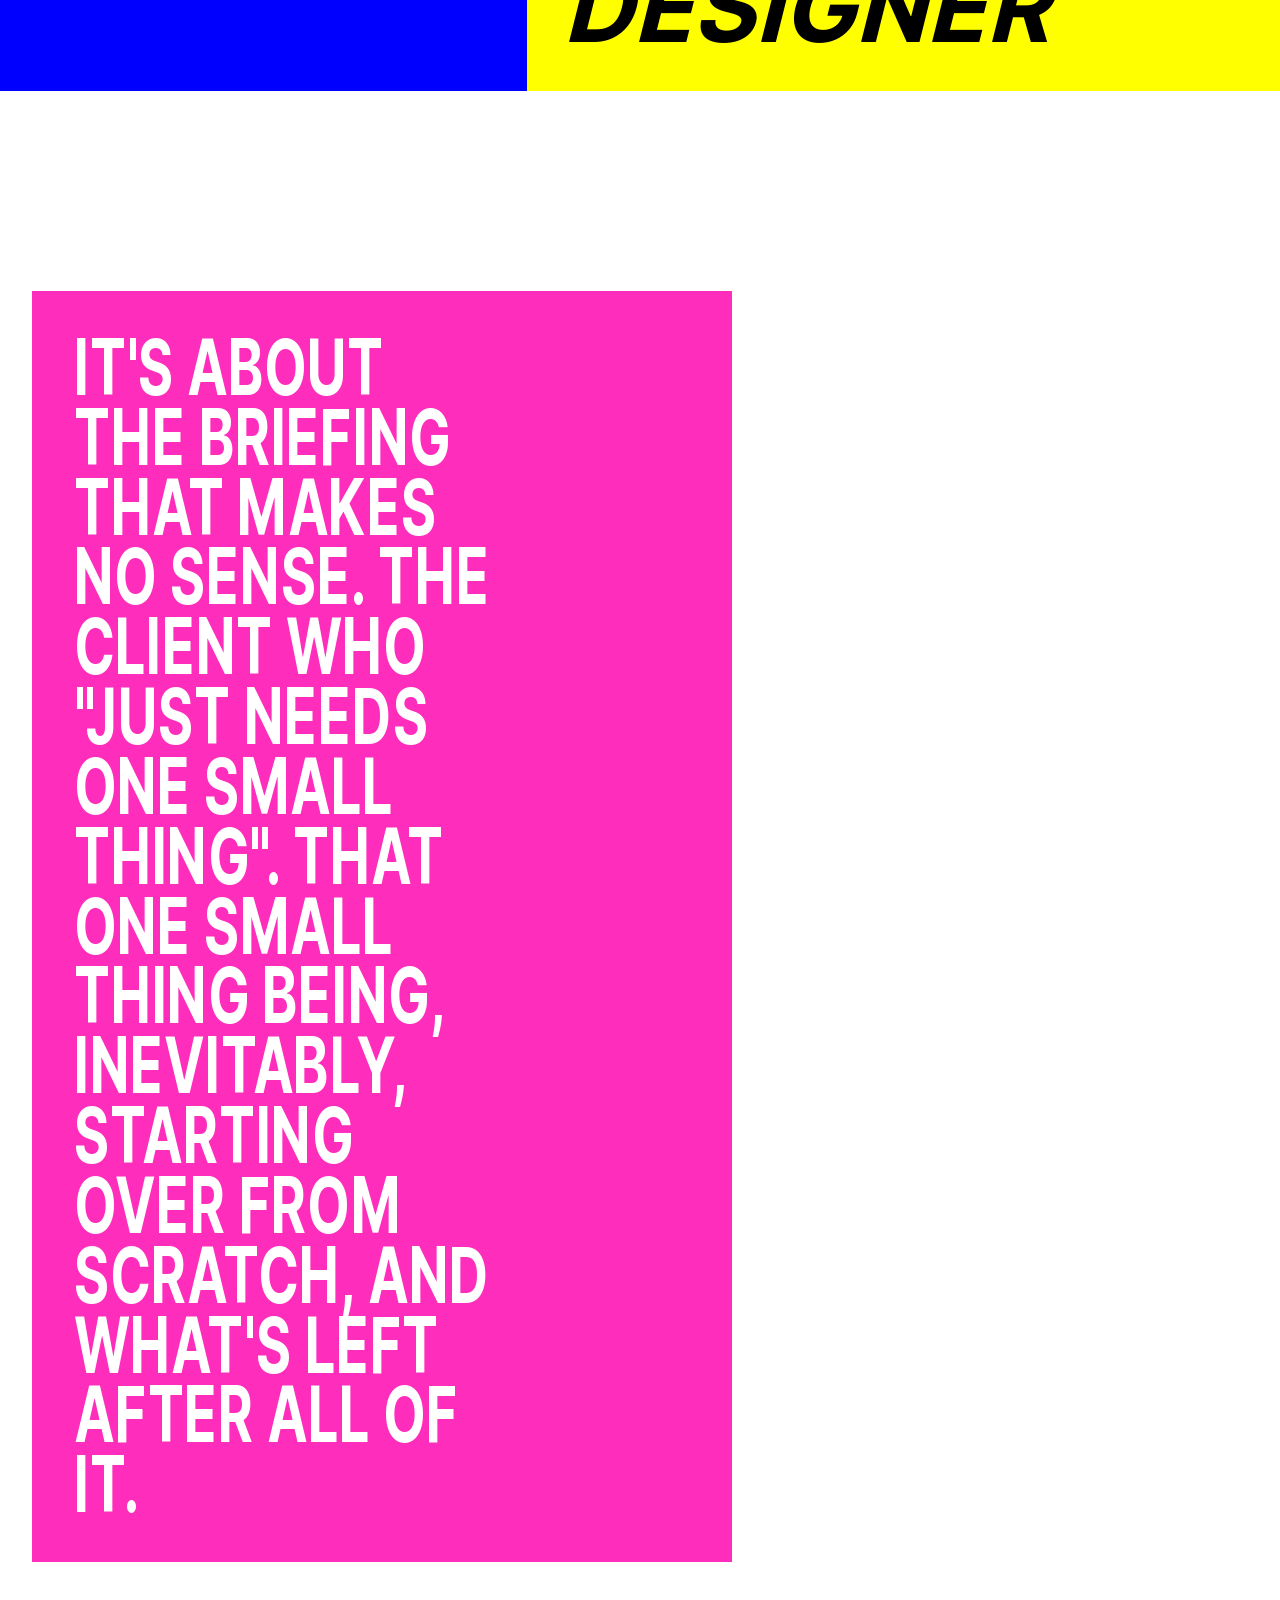
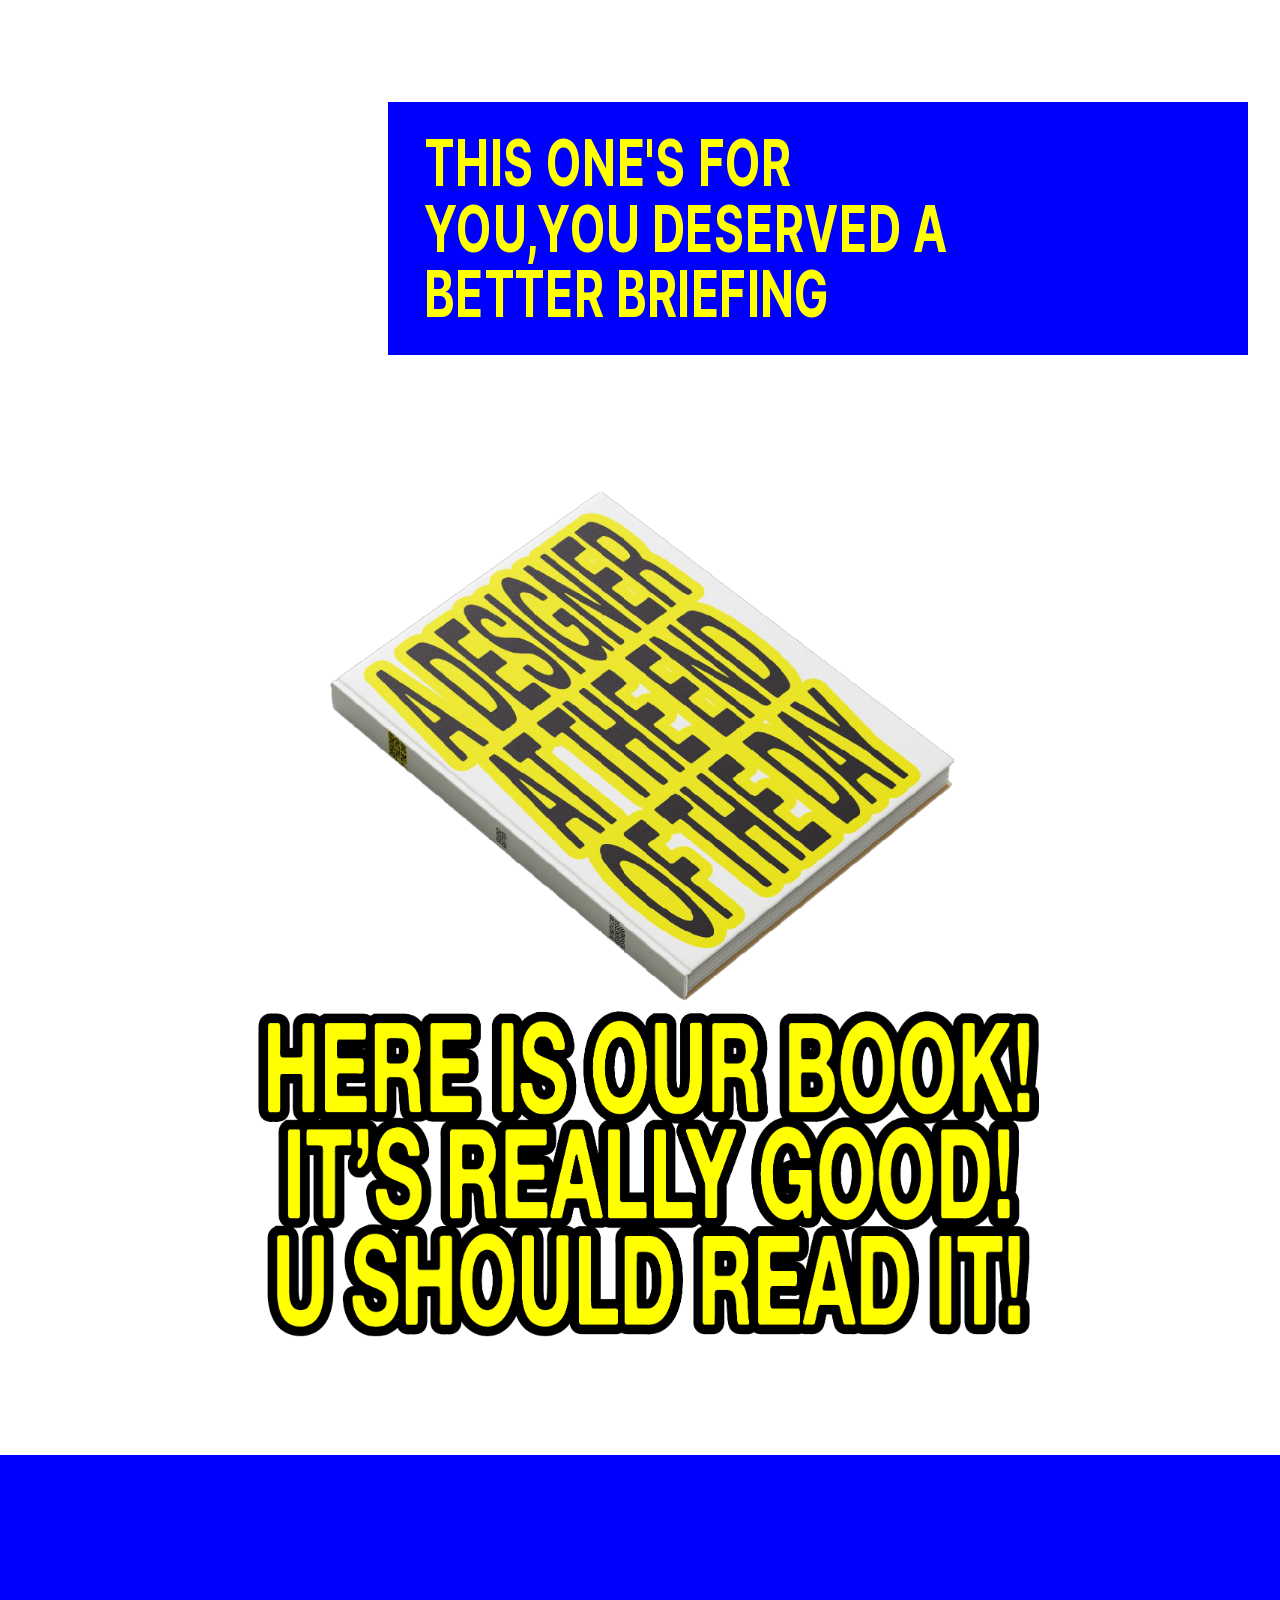
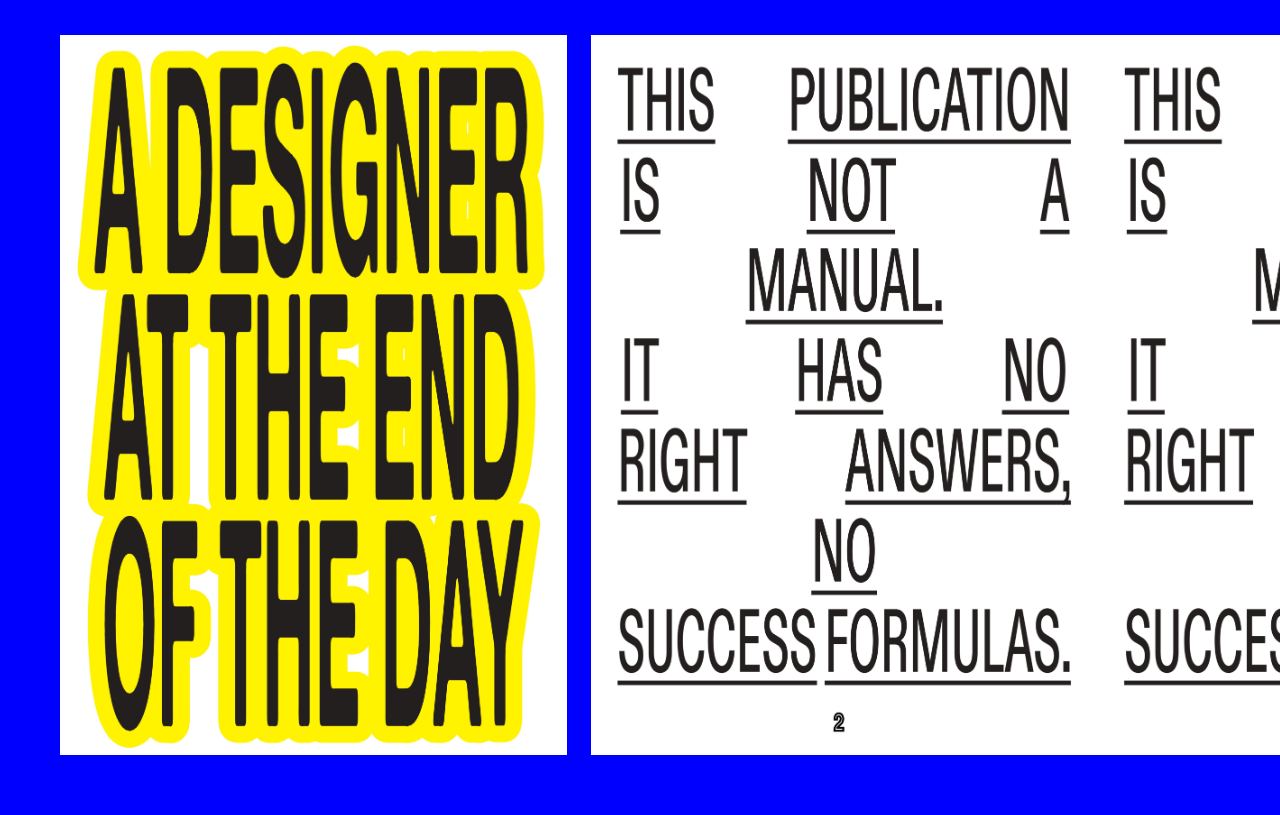
==== commit 0a311dbf: "Add files via upload" ====
--- a/project/index.html
+++ b/project/index.html
@@ -18,10 +18,11 @@
     z-index: 1;
   "></div>
 
-  <nav>
-   <a href="/">VENT HERE</a>
-   <a href="/project/" class="active">PROJECT</a>
-  </nav>
+<nav id="main-nav">
+  <div class="nav-pill" id="nav-pill"></div>
+  <a href="/" id="nav-vent">VENT HERE</a>
+  <a href="/project/" id="nav-project">PROJECT</a>
+</nav>
 
   <!-- SECTION 1: Hero -->
   <section class="hero">
@@ -237,5 +238,39 @@
   }
   </script>
 
+<script>
+  const nav = document.getElementById('main-nav');
+  const pill = document.getElementById('nav-pill');
+  const ventBtn = document.getElementById('nav-vent');
+  const projectBtn = document.getElementById('nav-project');
+
+  const isProject = window.location.pathname.includes('/project');
+  const activeBtn = isProject ? projectBtn : ventBtn;
+
+  function movePill(btn, animate) {
+    const navRect = nav.getBoundingClientRect();
+    const btnRect = btn.getBoundingClientRect();
+    pill.style.transition = animate ? 'left 0.4s cubic-bezier(0.4,0,0.2,1), width 0.4s cubic-bezier(0.4,0,0.2,1), top 0.4s, height 0.4s' : 'none';
+    pill.style.left = (btnRect.left - navRect.left) + 'px';
+    pill.style.top = (btnRect.top - navRect.top) + 'px';
+    pill.style.width = btnRect.width + 'px';
+    pill.style.height = btnRect.height + 'px';
+  }
+
+  // posiciona sem animação no load
+  movePill(activeBtn, false);
+
+  // ao clicar, anima antes de navegar
+  [ventBtn, projectBtn].forEach(btn => {
+    btn.addEventListener('click', function(e) {
+      e.preventDefault();
+      const href = this.getAttribute('href');
+      movePill(this, true);
+      setTimeout(() => { window.location.href = href; }, 400);
+    });
+  });
+</script>
+
+
 </body>
-</html>
+</html>
--- a/style.css
+++ b/style.css
@@ -79,6 +79,14 @@
   height: auto;
   max-width: calc(100vw - 16px);
 }
+.nav-pill {
+  position: absolute;
+  background: blue;
+  border-radius: 79px;
+  transition: left 0.4s cubic-bezier(0.4, 0, 0.2, 1), width 0.4s cubic-bezier(0.4, 0, 0.2, 1);
+  pointer-events: none;
+  z-index: 0;
+}
 
 nav a {
   display: flex;
@@ -93,13 +101,9 @@
   color: white;
   background: transparent;
   border-radius: 79px;
-  transition: background 0.2s, color 0.2s;
   white-space: nowrap;
-}
-
-nav a.active {
-  background: blue;
-  color: #fff;
+  position: relative;
+  z-index: 1;
 }
 
 nav a:hover {
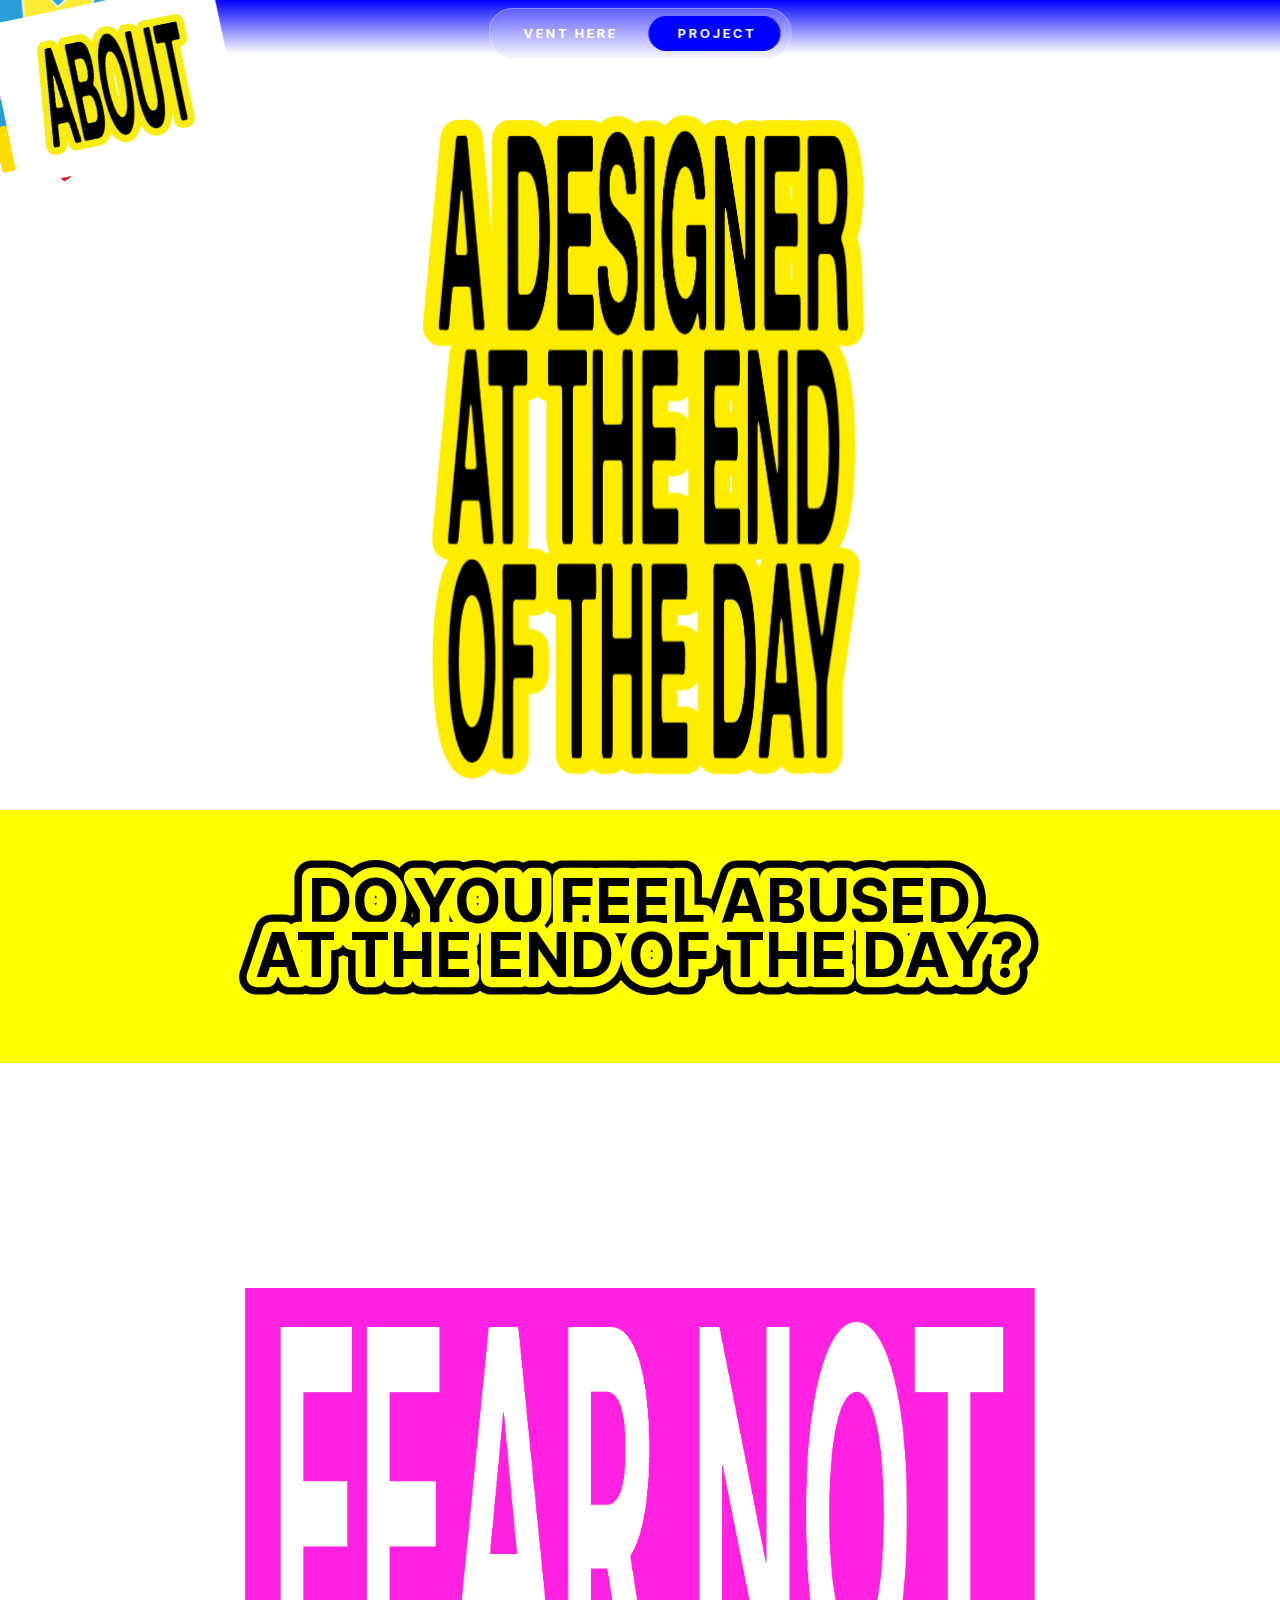
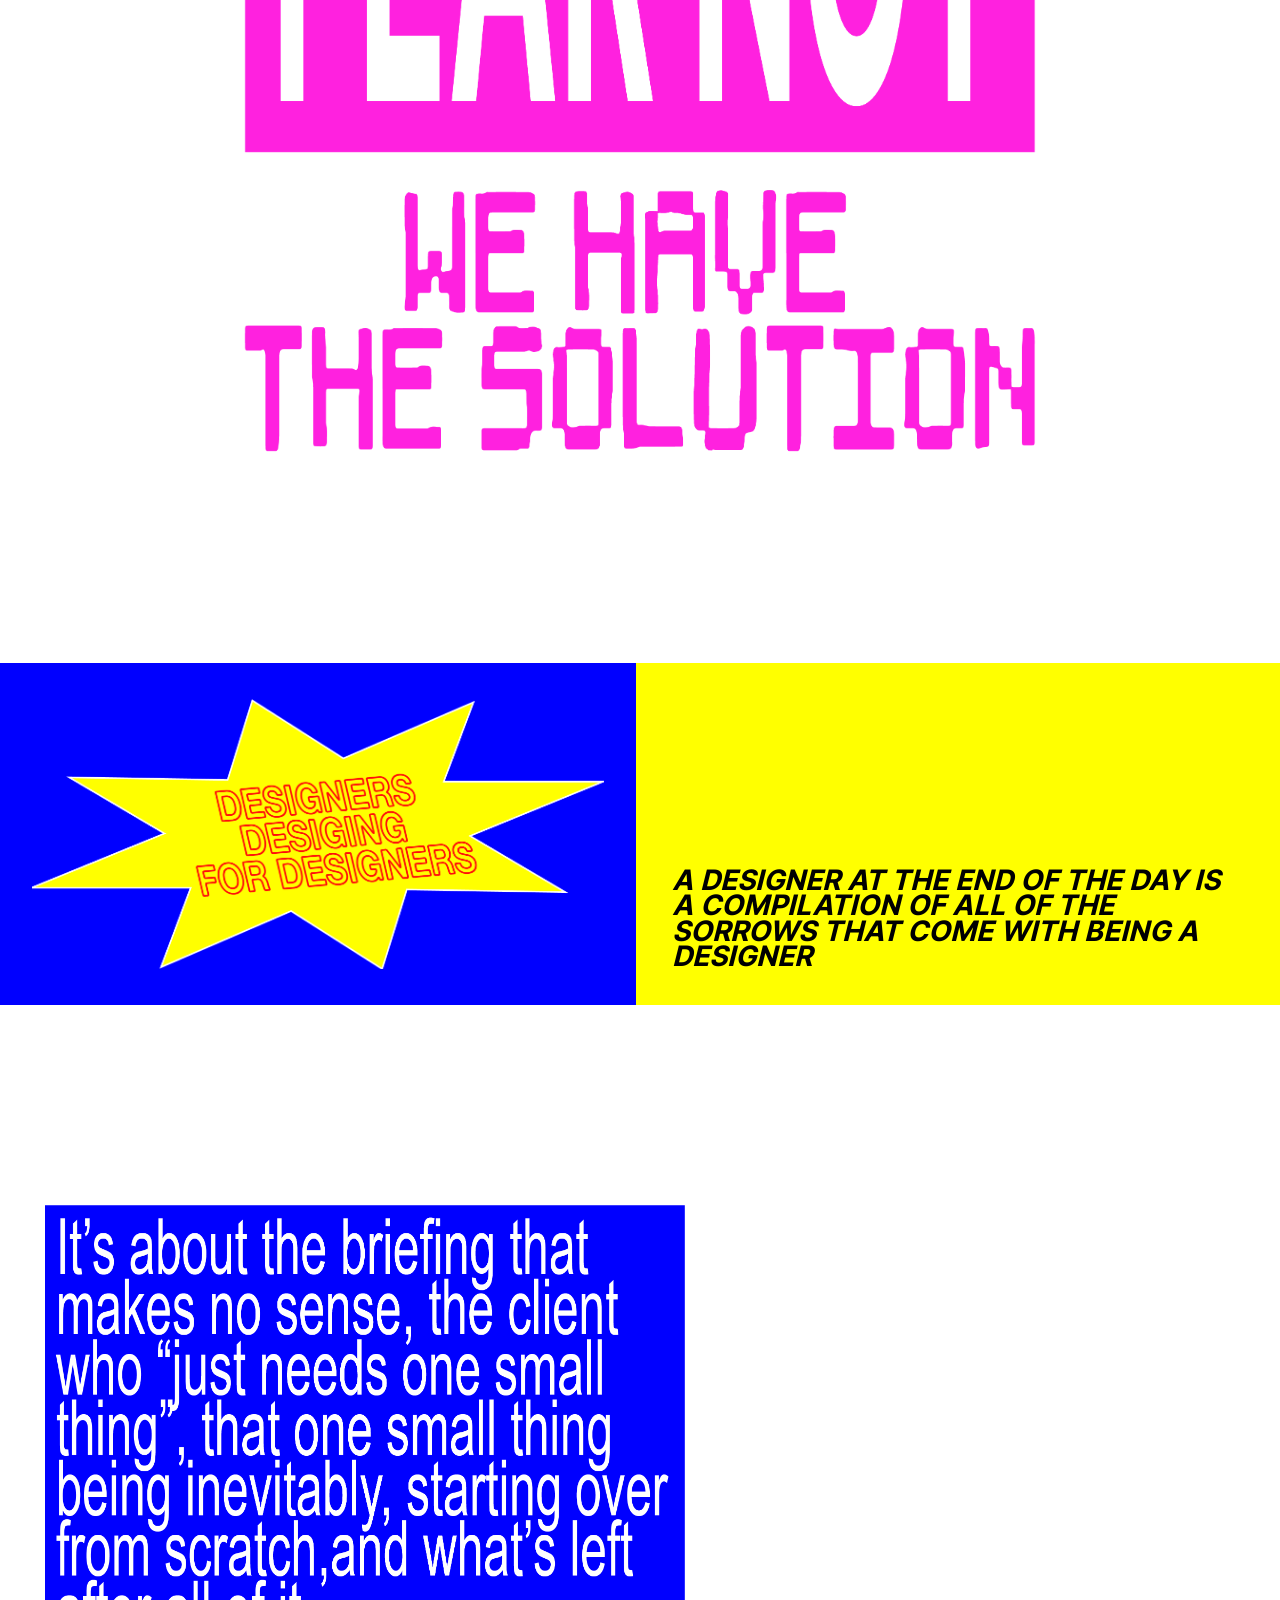
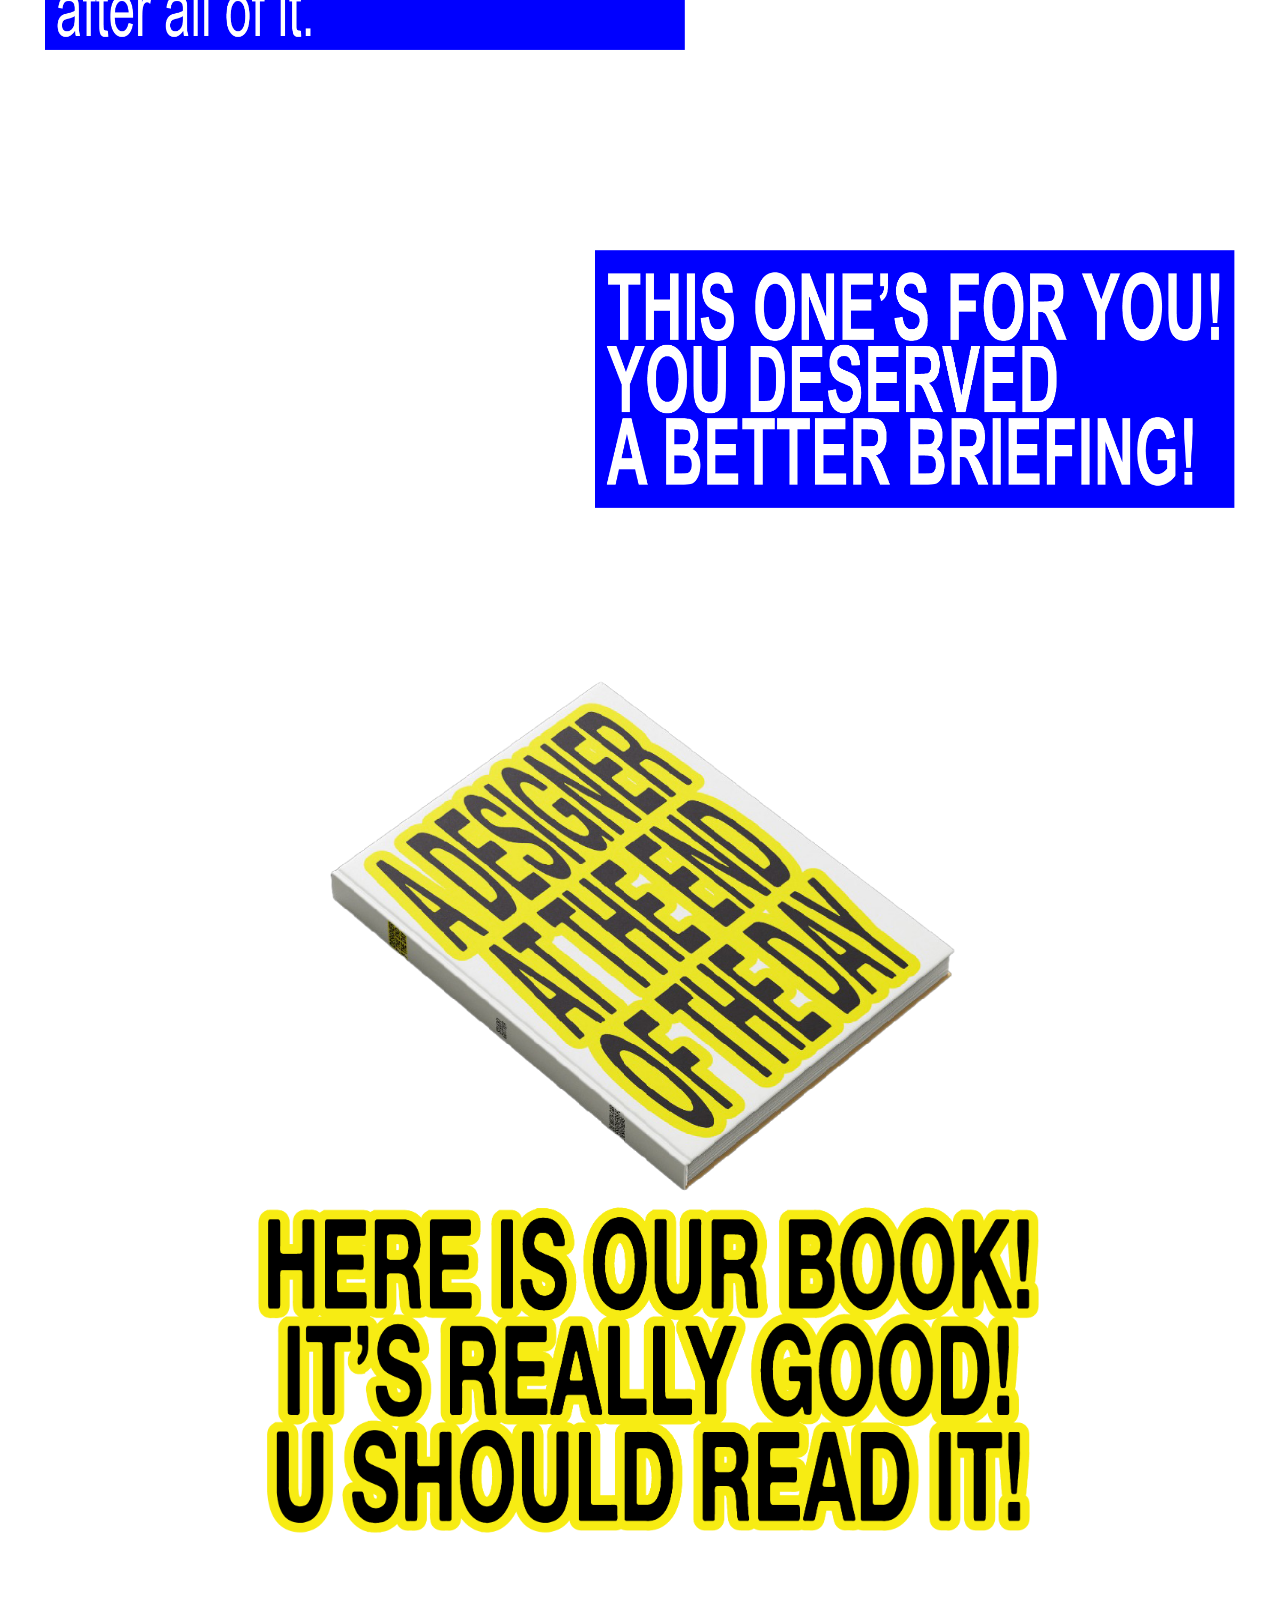
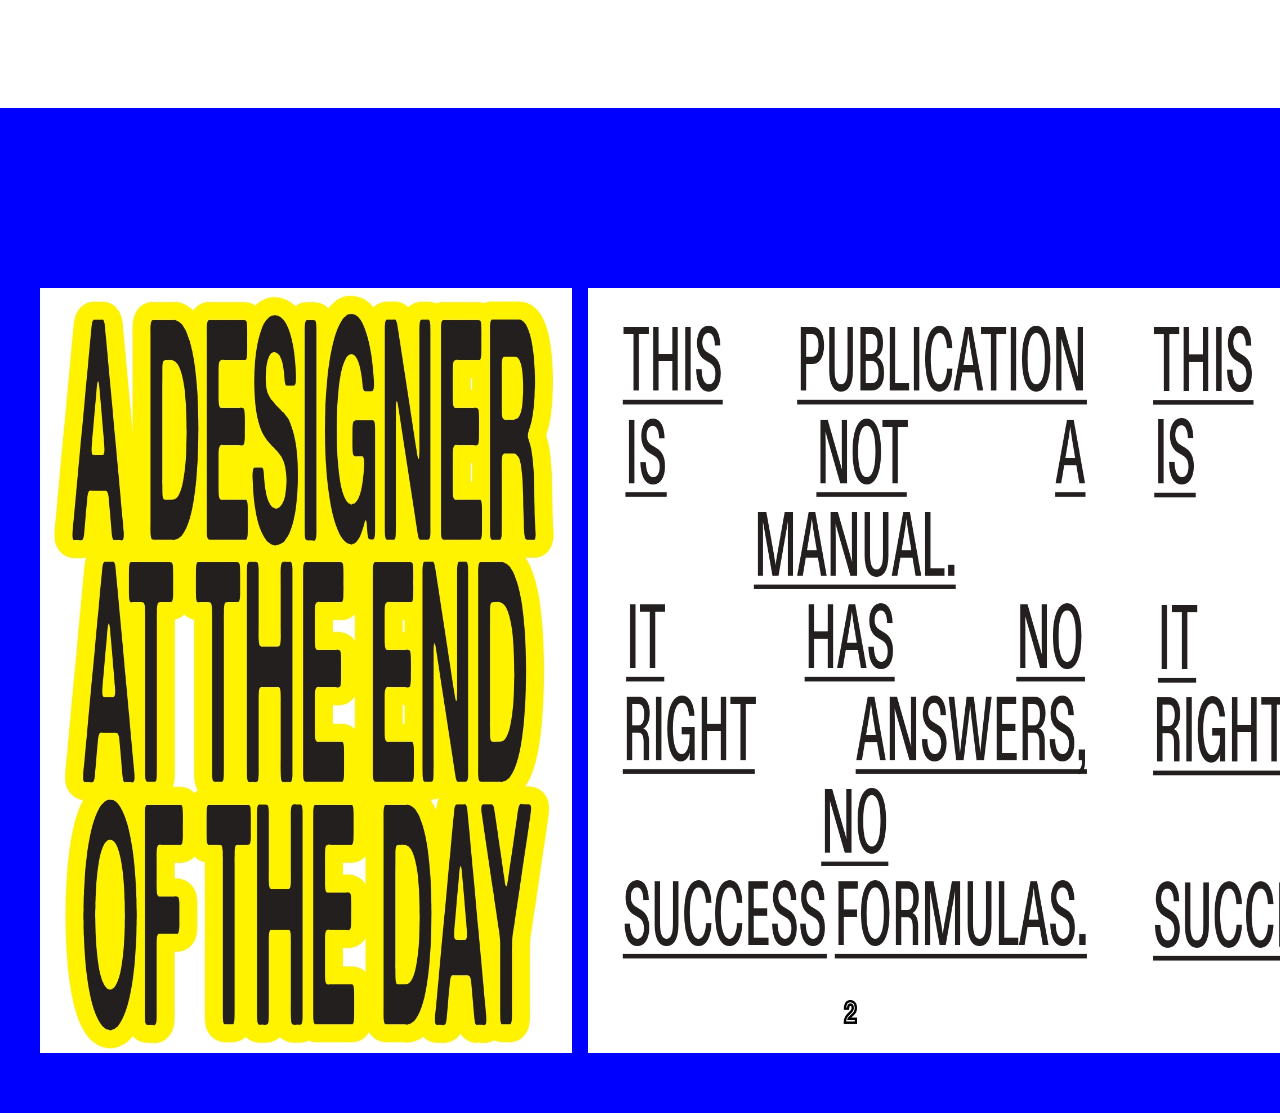
==== commit a545536a: "Add files via upload" ====
--- a/project/index.html
+++ b/project/index.html
@@ -6,8 +6,265 @@
 <meta name="theme-color" content="#0000ff">
 <title>A Designer at the End of the Day — Project</title>
 <link rel="stylesheet" href="../style.css">
+<style>
+  /* ── Spread gallery ── */
+  .spreads-section {
+    background: #0000ff;
+    padding: 60px 0;
+    position: relative;
+    overflow: hidden;
+    z-index: 60;
+  }
+
+  .spreads-viewport {
+    position: relative;
+    overflow: hidden;
+    cursor: none;
+    width: 100%;
+  }
+
+  .spreads-track {
+    display: flex;
+    gap: 16px;
+    padding: 0 40px;
+    width: max-content;
+    transition: none;
+    will-change: transform;
+  }
+
+  .spreads-track img {
+    flex: 0 0 auto;
+    height: 85vh;
+    width: auto;
+    display: block;
+    pointer-events: none;
+    user-select: none;
+  }
+
+  .spreads-cursor {
+    position: fixed;
+    top: 0; left: 0;
+    pointer-events: none;
+    z-index: 9999;
+    opacity: 0;
+    transition: opacity 0.2s;
+    transform: translate(-50%, -50%);
+  }
+
+  .spreads-cursor svg {
+    display: block;
+  }
+
+  .spreads-zone {
+    position: absolute;
+    top: 0;
+    height: 100%;
+    width: 50%;
+    z-index: 10;
+    cursor: none;
+  }
+  .spreads-zone.left  { left: 0; }
+  .spreads-zone.right { right: 0; }
+</style>
 </head>
 <body class="project-page">
+
+  <!-- Synopsis modal -->
+  <div id="synopsis-modal" onclick="closeSynopsis()">
+    <div id="synopsis-inner">
+      <button id="synopsis-close" onclick="closeSynopsis(); event.stopPropagation();">✕</button>
+      <p id="synopsis-body">At the End of the Day was a project about the reality of design practice: not the polished version that appears in portfolios and case studies, but the daily experience of doing the work. It begins from a simple observation: that there is a significant gap between how design is presented and how it is actually lived, and that this gap is rarely acknowledged in professional discourse. The project takes the form of a print and digital publication, honest and occasionally funny, that treats the unglamorous parts of the profession as worthy of serious attention. Alongside it, a website extends the project into a shared space where designers can contribute their own experiences, anonymously or openly, turning a fixed editorial statement into something ongoing and collective. Together, they argue that the ordinary reality of creative practice deserves to be named, not despite its ordinariness but because of it.</p>
+    </div>
+  </div>
+
+  <style>
+    #synopsis-modal {
+      position: fixed;
+      inset: 0;
+      z-index: 600;
+      background: #0000ff;
+      display: flex;
+      align-items: center;
+      justify-content: center;
+      opacity: 0;
+      pointer-events: none;
+      transition: opacity 0.35s cubic-bezier(0.4,0,0.2,1);
+    }
+    #synopsis-modal.open {
+      opacity: 1;
+      pointer-events: all;
+    }
+    #synopsis-inner {
+      width: 55%;
+      max-width: 700px;
+      padding: 40px;
+      display: flex;
+      flex-direction: column;
+      align-items: center;
+      position: relative;
+      overflow: hidden;
+    }
+    #synopsis-body {
+      font-family: 'Inter V', Arial, sans-serif;
+      font-size: clamp(44px, 1.9vw, 90px);
+      font-weight: 700;
+      font-stretch: condensed;
+      transform: scaleX(0.49);
+      transform-origin: center;
+      color: white;
+      text-align: center;
+      line-height: 1;
+      letter-spacing: -0.01em;
+      margin: 0;
+      text-transform: none;
+      white-space: normal;
+      width: 220%;
+    }
+    #synopsis-close {
+      position: fixed;
+      top: 32px;
+      right: 40px;
+      background: none;
+      border: none;
+      color: white;
+      font-size: 28px;
+      cursor: pointer;
+      font-family: 'Inter V', Arial, sans-serif;
+      font-weight: 700;
+      padding: 0;
+      transition: opacity 0.2s;
+      z-index: 601;
+    }
+    #synopsis-close:hover { opacity: 0.6; }
+
+    #float-about {
+      position: fixed;
+      z-index: 500;
+      width: clamp(120px, 18vw, 260px);
+      top: 0; left: 0;
+      cursor: pointer;
+      pointer-events: all;
+      will-change: transform;
+      transition: filter 0.15s;
+    }
+    #float-about img {
+      width: 100%;
+      height: auto;
+      display: block;
+    }
+    #float-about:hover {
+      filter: brightness(0.85) contrast(1.1);
+    }
+    #float-about:active {
+      filter: brightness(0.7) contrast(1.2) saturate(1.3);
+    }
+  </style>
+
+  <script>
+    function openSynopsis()  { document.getElementById('synopsis-modal').classList.add('open'); }
+    function closeSynopsis() { document.getElementById('synopsis-modal').classList.remove('open'); }
+    document.addEventListener('keydown', e => { if (e.key === 'Escape') closeSynopsis(); });
+  </script>
+
+  <div id="float-about" onclick="openSynopsis()">
+    <img src="../Artboard4@3x.png" alt="About">
+  </div>
+
+  <script>
+  (function() {
+    const el = document.getElementById('float-about');
+    let x  = window.innerWidth  * 0.65;
+    let y  = window.innerHeight * 0.15;
+    let vx = (Math.random() * 1.2 + 0.6) * (Math.random() < 0.5 ? 1 : -1);
+    let vy = (Math.random() * 1.2 + 0.6) * (Math.random() < 0.5 ? 1 : -1);
+    let r  = (Math.random() - 0.5) * 10;
+    let vr = (Math.random() - 0.5) * 0.25;
+
+    function loop() {
+      const w  = window.innerWidth;
+      const h  = window.innerHeight;
+      const iw = el.offsetWidth  || 220;
+      const ih = el.offsetHeight || 220;
+
+      x += vx; y += vy; r += vr;
+
+      if (x < 0)      { x = 0;      vx *= -1; }
+      if (x > w - iw) { x = w - iw; vx *= -1; }
+      if (y < 0)      { y = 0;      vy *= -1; }
+      if (y > h - ih) { y = h - ih; vy *= -1; }
+
+      el.style.transform = `translate(${x}px, ${y}px) rotate(${r}deg)`;
+      requestAnimationFrame(loop);
+    }
+    loop();
+  })();
+  </script>
+
+  <div id="float-layer" style="position:fixed;inset:0;pointer-events:none;z-index:50;overflow:hidden;"></div>
+  <style>
+    .float-img {
+      position: absolute;
+      width: clamp(120px, 18vw, 260px);
+      height: auto;
+      will-change: transform;
+      pointer-events: none;
+      border-radius: 2px;
+    }
+  </style>
+  <script>
+  (function() {
+    const layer = document.getElementById('float-layer');
+    const srcs  = [
+      '../aftermath.jpg',
+      '../briefing.jpg',
+      '../client.jpg',
+      '../delivery.jpg',
+      '../process.jpg'
+    ];
+
+    const imgs = srcs.map((src, i) => {
+      const el = document.createElement('img');
+      el.src = src;
+      el.className = 'float-img';
+      layer.appendChild(el);
+
+      const state = {
+        x:  Math.random() * window.innerWidth,
+        y:  Math.random() * window.innerHeight,
+        vx: (Math.random() - 0.5) * 3.5,
+        vy: (Math.random() - 0.5) * 3.5,
+        r:  Math.random() * 360,
+        vr: (Math.random() - 0.5) * 2.5,
+        el
+      };
+      return state;
+    });
+
+    function bounce(state) {
+      const w = window.innerWidth;
+      const h = window.innerHeight;
+      const iw = state.el.offsetWidth  || 200;
+      const ih = state.el.offsetHeight || 200;
+
+      state.x += state.vx;
+      state.y += state.vy;
+      state.r += state.vr;
+
+      if (state.x < -iw / 2)      { state.x = -iw / 2;      state.vx *= -1; }
+      if (state.x > w - iw / 2)   { state.x = w - iw / 2;   state.vx *= -1; }
+      if (state.y < -ih / 2)      { state.y = -ih / 2;       state.vy *= -1; }
+      if (state.y > h - ih / 2)   { state.y = h - ih / 2;    state.vy *= -1; }
+
+      state.el.style.transform = `translate(${state.x}px, ${state.y}px) rotate(${state.r}deg)`;
+    }
+
+    function loop() {
+      imgs.forEach(bounce);
+      requestAnimationFrame(loop);
+    }
+    loop();
+  })();
+  </script>
 
   <div style="
     position: fixed;
@@ -18,18 +275,15 @@
     z-index: 1;
   "></div>
 
-<nav id="main-nav">
-  <div class="nav-pill" id="nav-pill"></div>
-  <a href="/" id="nav-vent">VENT HERE</a>
-  <a href="/project/" id="nav-project">PROJECT</a>
-</nav>
+  <nav id="main-nav">
+    <div class="nav-pill" id="nav-pill"></div>
+    <a href="/" id="nav-vent">VENT HERE</a>
+    <a href="/project/" id="nav-project">PROJECT</a>
+  </nav>
 
   <!-- SECTION 1: Hero -->
   <section class="hero">
-    <video id="hero-video" class="hero-video" autoplay loop muted playsinline>
-    <source src="../Comp 1_H.265.mp4" type='video/mp4;codecs=hvc1'>
-       <source src="../Comp 1_VP9.webm" type="video/webm; codecs=vp9">
-    </video>
+    <img id="hero-video" class="hero-video" src="../capacontracapa.png" alt="A Designer at the End of the Day">
   </section>
 
   <!-- SECTION 2: Yellow banner -->
@@ -45,6 +299,8 @@
             dur="3s" repeatCount="indefinite"/>
         </linearGradient>
       </defs>
+      <text x="900" y="120" text-anchor="middle" class="title-text-banner title-text-banner-shadow">DO YOU FEEL ABUSED</text>
+      <text x="900" y="200" text-anchor="middle" class="title-text-banner title-text-banner-shadow">AT THE END OF THE DAY?</text>
       <text x="900" y="120" text-anchor="middle" class="title-text-banner">DO YOU FEEL ABUSED</text>
       <text x="900" y="200" text-anchor="middle" class="title-text-banner">AT THE END OF THE DAY?</text>
     </svg>
@@ -52,11 +308,7 @@
     (function() {
       var svg = document.getElementById('banner-svg');
       function adaptBanner() {
-        if (window.innerWidth <= 600) {
-          svg.setAttribute('viewBox', '150 50 1500 220');
-        } else {
-          svg.setAttribute('viewBox', '0 0 1800 280');
-        }
+        svg.setAttribute('viewBox', window.innerWidth <= 600 ? '150 50 1500 220' : '0 0 1800 280');
       }
       adaptBanner();
       window.addEventListener('resize', adaptBanner);
@@ -64,203 +316,230 @@
     </script>
   </section>
 
-  <img src="../Artboard 1@3x.png" alt="A Designer at the End of the Day" class="hero-img-title">
+  <img src="../Artboard1@3x.png" alt="A Designer at the End of the Day" class="hero-img-title">
 
   <section class="description-section">
     <div class="description-block-blue">
-      <img src="../Artboard 1 copy@3x.png" alt="A Designer at the End of the Day" class="hero-img-title" style="margin-top:0;margin-bottom:0;">
+      <img src="../Artboard1copy@3x.png" alt="A Designer at the End of the Day" class="hero-img-title" style="margin-top:0;margin-bottom:0;">
     </div>
     <div class="description-block-yellow">
       <p>A DESIGNER AT THE END OF THE DAY IS A COMPILATION OF ALL OF THE SORROWS THAT COME WITH BEING A DESIGNER</p>
     </div>
   </section>
 
-  <!-- SECTION 5: Pink rant -->
-  <section class="rant-section">
-    <div class="rant-block">
-      <p>IT'S ABOUT THE BRIEFING THAT MAKES NO SENSE. THE CLIENT WHO "JUST NEEDS ONE SMALL THING". THAT ONE SMALL THING BEING, INEVITABLY, STARTING OVER FROM SCRATCH, AND WHAT'S LEFT AFTER ALL OF IT.</p>
+  <section class="split-img-section">
+    <img src="../Artboard1copy2@3x.png" alt="" class="split-img split-img--left">
+    <img src="../Artboard3@3x.png" alt="" class="split-img split-img--right">
+  </section>
+
+  <img src="../BOOK@3x.png" alt="A Designer at the End of the Day" class="hero-img-title">
+
+  <!-- SECTION 7: Yellow fill -->
+  <div class="yellow-fill" style="position:relative;z-index:60;"></div>
+
+  <!-- SECTION 8: Spreads -->
+  <div class="spreads-section">
+    <div class="spreads-viewport" id="spreadsViewport">
+
+      <div class="spreads-zone left"  id="zoneLeft"></div>
+      <div class="spreads-zone right" id="zoneRight"></div>
+
+      <div class="spreads-track" id="spreadsTrack">
+        <img src="../publicacao/1.jpg" alt="Spread 1">
+        <img src="../publicacao/2.jpg" alt="Spread 2">
+        <img src="../publicacao/3.jpg" alt="Spread 3">
+        <img src="../publicacao/4.jpg" alt="Spread 4">
+        <img src="../publicacao/5.jpg" alt="Spread 5">
+        <img src="../publicacao/6.jpg" alt="Spread 6">
+        <img src="../publicacao/7.jpg" alt="Spread 7">
+        <img src="../publicacao/8.jpg" alt="Spread 8">
+        <img src="../publicacao/9.jpg" alt="Spread 9">
+        <img src="../publicacao/10.jpg" alt="Spread 10">
+        <img src="../publicacao/11.jpg" alt="Spread 11">
+        <img src="../publicacao/12.jpg" alt="Spread 12">
+        <img src="../publicacao/13.jpg" alt="Spread 13">
+        <img src="../publicacao/14.jpg" alt="Spread 14">
+      </div>
     </div>
-  </section>
-
-  <!-- SECTION 6: Deserved better brief -->
-  <section class="deserved-section">
-    <div class="deserved-box">
-      <p>THIS ONE'S FOR YOU,YOU DESERVED A BETTER BRIEFING</p>
-    </div>
-  </section>
-
-  <img src="../BOOK@3x.png" alt="A Designer at the End of the Day" class="hero-img-title">
-
-  <!-- SECTION 7: Yellow fill -->
-  <div class="yellow-fill"></div>
+  </div>
+
+  <div class="spreads-cursor" id="spreadsCursor">
+    <svg width="80" height="28" viewBox="0 0 80 28" fill="none" xmlns="http://www.w3.org/2000/svg" opacity="0.45">
+      <line x1="1" y1="14" x2="24" y2="14" stroke="#111" stroke-width="3.5" stroke-linecap="round"/>
+      <polyline points="10,5 1,14 10,23" stroke="#111" stroke-width="3.5" stroke-linecap="round" stroke-linejoin="round" fill="none"/>
+      <line x1="40" y1="4" x2="40" y2="24" stroke="#111" stroke-width="2" stroke-linecap="round" opacity="0.5"/>
+      <line x1="56" y1="14" x2="79" y2="14" stroke="#111" stroke-width="3.5" stroke-linecap="round"/>
+      <polyline points="70,5 79,14 70,23" stroke="#111" stroke-width="3.5" stroke-linecap="round" stroke-linejoin="round" fill="none"/>
+    </svg>
+  </div>
 
   <script>
+  (function() {
+    const track    = document.getElementById('spreadsTrack');
+    const viewport = document.getElementById('spreadsViewport');
+    const zoneL    = document.getElementById('zoneLeft');
+    const zoneR    = document.getElementById('zoneRight');
+    const cursor   = document.getElementById('spreadsCursor');
+
+    let currentX = 0;
+    let targetX  = 0;
+    let rafId    = null;
+    let holding  = null;
+
+    let isDragging      = false;
+    let dragStartX      = 0;
+    let dragStartScroll = 0;
+    let velocity        = 0;
+    let lastMouseX      = 0;
+    let lastMouseT      = 0;
+
+    function maxScroll() {
+      return Math.max(0, track.scrollWidth - viewport.clientWidth);
+    }
+    function clamp(v) { return Math.max(0, Math.min(maxScroll(), v)); }
+
+    function tick() {
+      if (holding === 'left')  targetX = clamp(targetX - 18);
+      if (holding === 'right') targetX = clamp(targetX + 18);
+
+      currentX += (targetX - currentX) * 0.08;
+      track.style.transform = `translateX(${-currentX}px)`;
+
+      if (holding || Math.abs(targetX - currentX) > 0.1) {
+        rafId = requestAnimationFrame(tick);
+      } else {
+        currentX = targetX;
+        track.style.transform = `translateX(${-currentX}px)`;
+        rafId = null;
+      }
+    }
+    function startTick() { if (!rafId) rafId = requestAnimationFrame(tick); }
+
+    zoneL.addEventListener('click', () => { if (!isDragging) { targetX = clamp(targetX - viewport.clientWidth * 0.5); startTick(); } });
+    zoneR.addEventListener('click', () => { if (!isDragging) { targetX = clamp(targetX + viewport.clientWidth * 0.5); startTick(); } });
+    zoneL.addEventListener('mousedown', () => { holding = 'left';  startTick(); });
+    zoneR.addEventListener('mousedown', () => { holding = 'right'; startTick(); });
+    document.addEventListener('mouseup', () => { holding = null; });
+
+    viewport.addEventListener('mousedown', e => {
+      isDragging      = true;
+      dragStartX      = e.clientX;
+      dragStartScroll = currentX;
+      velocity        = 0;
+      lastMouseX      = e.clientX;
+      lastMouseT      = performance.now();
+      holding         = null;
+      if (rafId) { cancelAnimationFrame(rafId); rafId = null; }
+      e.preventDefault();
+    });
+
+    document.addEventListener('mousemove', e => {
+      const r = viewport.getBoundingClientRect();
+      const inside = e.clientX >= r.left && e.clientX <= r.right &&
+                     e.clientY >= r.top  && e.clientY <= r.bottom;
+      if (inside || isDragging) {
+        cursor.style.opacity = '1';
+        cursor.style.left = e.clientX + 'px';
+        cursor.style.top  = e.clientY + 'px';
+        updateCursorSide(e.clientX);
+      } else {
+        cursor.style.opacity = '0';
+      }
+
+      if (!isDragging) return;
+      const dx = dragStartX - e.clientX;
+      currentX = clamp(dragStartScroll + dx);
+      targetX  = currentX;
+      track.style.transform = `translateX(${-currentX}px)`;
+
+      const now = performance.now();
+      const dt  = now - lastMouseT;
+      if (dt > 0) velocity = (e.clientX - lastMouseX) / dt;
+      lastMouseX = e.clientX;
+      lastMouseT = now;
+    });
+
+    document.addEventListener('mouseup', () => {
+      if (!isDragging) return;
+      isDragging = false;
+      targetX = clamp(currentX - velocity * 40);
+      startTick();
+    });
+
+    viewport.addEventListener('mouseleave', () => {
+      if (!isDragging) cursor.style.opacity = '0';
+    });
+
+    function updateCursorSide(x) {
+      const r   = viewport.getBoundingClientRect();
+      const mid = r.left + r.width / 2;
+      const els = cursor.querySelectorAll('svg line, svg polyline');
+      els.forEach((el, i) => {
+        if (i < 2)  el.setAttribute('opacity', (x < mid  && targetX <= 0)           ? '0.25' : '1');
+        if (i > 2)  el.setAttribute('opacity', (x >= mid && targetX >= maxScroll())  ? '0.25' : '1');
+      });
+    }
+
+    let touchStartX = null, touchBase = 0, touchLastX = 0, touchVel = 0;
+    viewport.addEventListener('touchstart', e => {
+      touchStartX = e.touches[0].clientX;
+      touchBase   = currentX;
+      touchLastX  = touchStartX;
+      touchVel    = 0;
+      if (rafId) { cancelAnimationFrame(rafId); rafId = null; }
+    }, { passive: true });
+    viewport.addEventListener('touchmove', e => {
+      if (touchStartX === null) return;
+      const dx = touchStartX - e.touches[0].clientX;
+      touchVel  = e.touches[0].clientX - touchLastX;
+      touchLastX = e.touches[0].clientX;
+      currentX  = clamp(touchBase + dx);
+      targetX   = currentX;
+      track.style.transform = `translateX(${-currentX}px)`;
+    }, { passive: true });
+    viewport.addEventListener('touchend', () => {
+      if (touchStartX === null) return;
+      touchStartX = null;
+      targetX = clamp(currentX - touchVel * 25);
+      startTick();
+    }, { passive: true });
+
+  })();
+  </script>
+
+  <script>
+  // ── Hero scroll behaviour ──
   window.addEventListener('load', () => {
     const vid = document.getElementById('hero-video');
     if (!vid) return;
-
     vid.classList.add('is-hero');
-
     document.addEventListener('scroll', () => {
-      const scrollY = window.scrollY || document.documentElement.scrollTop;
-      if (scrollY > 50) {
-        vid.classList.remove('is-hero');
-      } else {
-        vid.classList.add('is-hero');
-      }
+      vid.classList.toggle('is-hero', (window.scrollY || document.documentElement.scrollTop) <= 50);
     });
   });
   </script>
 
-  <!-- SECTION 8: Publicação -->
-  <div class="yellow-fill" style="height: auto; padding: 60px 0;">
-    <div id="book-scroll">
-      <img src="../publicacao/PUBLICAÇÃO(1)_page-0001.jpg" alt="">
-      <img src="../publicacao/PUBLICAÇÃO(1)_page-0002.jpg" alt="">
-      <img src="../publicacao/PUBLICAÇÃO(1)_page-0006.jpg" alt="">
-      <img src="../publicacao/PUBLICAÇÃO(1)_page-0010.jpg" alt="">
-      <img src="../publicacao/PUBLICAÇÃO(1)_page-0030.jpg" alt="">
-      <img src="../publicacao/PUBLICAÇÃO(1)_page-0034.jpg" alt="">
-      <img src="../publicacao/PUBLICAÇÃO(1)_page-0039.jpg" alt="">
-      <img src="../publicacao/PUBLICAÇÃO(1)_page-0049.jpg" alt="">
-      <img src="../publicacao/PUBLICAÇÃO(1)_page-0058.jpg" alt="">
-    </div>
-  </div>
-
   <script>
-  const slider = document.getElementById('book-scroll');
-  let targetScroll = 0;
-  let currentScroll = 0;
-  let animating = false;
-
-  const isMobile = window.matchMedia('(max-width: 600px)').matches;
-
-  function lerp(a, b, t) {
-    return a + (b - a) * t;
-  }
-
-  function smoothScroll() {
-    currentScroll = lerp(currentScroll, targetScroll, 0.06);
-    slider.scrollLeft = currentScroll;
-    if (Math.abs(targetScroll - currentScroll) > 0.3) {
-      requestAnimationFrame(smoothScroll);
-    } else {
-      currentScroll = targetScroll;
-      slider.scrollLeft = currentScroll;
-      animating = false;
-    }
-  }
-
-  function startAnim() {
-    if (!animating) {
-      animating = true;
-      requestAnimationFrame(smoothScroll);
-    }
-  }
-
-  function clamp(val) {
-    return Math.max(0, Math.min(slider.scrollWidth - slider.clientWidth, val));
-  }
-
-  if (!isMobile) {
-    slider.addEventListener('wheel', e => {
-      e.preventDefault();
-
-      const atStart = targetScroll <= 0;
-      const atEnd   = targetScroll >= slider.scrollWidth - slider.clientWidth;
-      const scrollingUp   = e.deltaY < 0;
-      const scrollingDown = e.deltaY > 0;
-
-      if (atStart && scrollingUp) {
-        window.scrollBy({ top: e.deltaY * 3, behavior: 'smooth' });
-        return;
-      }
-      if (atEnd && scrollingDown) {
-        window.scrollBy({ top: e.deltaY * 3, behavior: 'smooth' });
-        return;
-      }
-
-      targetScroll = clamp(targetScroll + e.deltaY * 3);
-      startAnim();
-    }, { passive: false });
-
-    let isDown = false, dragStartX, dragScrollStart;
-
-    slider.addEventListener('mousedown', e => {
-      isDown = true;
-      slider.style.cursor = 'grabbing';
-      dragStartX = e.pageX;
-      dragScrollStart = targetScroll;
-      currentScroll = slider.scrollLeft;
-      targetScroll = slider.scrollLeft;
-    });
-    slider.addEventListener('mouseleave', () => { isDown = false; slider.style.cursor = 'grab'; });
-    slider.addEventListener('mouseup',    () => { isDown = false; slider.style.cursor = 'grab'; });
-    slider.addEventListener('mousemove', e => {
-      if (!isDown) return;
-      e.preventDefault();
-      targetScroll = clamp(dragScrollStart - (e.pageX - dragStartX) * 1.5);
-      startAnim();
-    });
-  }
-
-  if (!isMobile) {
-    let startX, startY, touchScrollStart, isHorizontal = null;
-
-    slider.addEventListener('touchstart', e => {
-      startX = e.touches[0].pageX;
-      startY = e.touches[0].pageY;
-      touchScrollStart = slider.scrollLeft;
-      targetScroll = slider.scrollLeft;
-      currentScroll = slider.scrollLeft;
-      isHorizontal = null;
-    }, { passive: true });
-
-    slider.addEventListener('touchmove', e => {
-      const dx = e.touches[0].pageX - startX;
-      const dy = e.touches[0].pageY - startY;
-
-      if (isHorizontal === null) {
-        isHorizontal = Math.abs(dx) > Math.abs(dy);
-      }
-
-      if (isHorizontal) {
-        e.preventDefault();
-        targetScroll = clamp(touchScrollStart - dx);
-        slider.scrollLeft = targetScroll;
-        currentScroll = targetScroll;
-      }
-    }, { passive: false });
-
-    slider.addEventListener('touchend', () => {
-      isHorizontal = null;
-    }, { passive: true });
-  }
-  </script>
-
-<script>
-  const nav = document.getElementById('main-nav');
-  const pill = document.getElementById('nav-pill');
-  const ventBtn = document.getElementById('nav-vent');
+  const nav        = document.getElementById('main-nav');
+  const pill       = document.getElementById('nav-pill');
+  const ventBtn    = document.getElementById('nav-vent');
   const projectBtn = document.getElementById('nav-project');
-
-  const isProject = window.location.pathname.includes('/project');
-  const activeBtn = isProject ? projectBtn : ventBtn;
+  const activeBtn  = window.location.pathname.includes('/project') ? projectBtn : ventBtn;
 
   function movePill(btn, animate) {
     const navRect = nav.getBoundingClientRect();
     const btnRect = btn.getBoundingClientRect();
-    pill.style.transition = animate ? 'left 0.4s cubic-bezier(0.4,0,0.2,1), width 0.4s cubic-bezier(0.4,0,0.2,1), top 0.4s, height 0.4s' : 'none';
-    pill.style.left = (btnRect.left - navRect.left) + 'px';
-    pill.style.top = (btnRect.top - navRect.top) + 'px';
-    pill.style.width = btnRect.width + 'px';
+    pill.style.transition = animate
+      ? 'left 0.4s cubic-bezier(0.4,0,0.2,1), width 0.4s cubic-bezier(0.4,0,0.2,1), top 0.4s, height 0.4s'
+      : 'none';
+    pill.style.left   = (btnRect.left - navRect.left) + 'px';
+    pill.style.top    = (btnRect.top  - navRect.top)  + 'px';
+    pill.style.width  = btnRect.width  + 'px';
     pill.style.height = btnRect.height + 'px';
   }
 
-  // posiciona sem animação no load
-  movePill(activeBtn, false);
-
-  // ao clicar, anima antes de navegar
+  requestAnimationFrame(() => movePill(activeBtn, false));
+
   [ventBtn, projectBtn].forEach(btn => {
     btn.addEventListener('click', function(e) {
       e.preventDefault();
@@ -269,8 +548,7 @@
       setTimeout(() => { window.location.href = href; }, 400);
     });
   });
-</script>
-
+  </script>
 
 </body>
 </html>
--- a/style.css
+++ b/style.css
@@ -12,7 +12,7 @@
   box-sizing: border-box;
   margin: 0;
   padding: 0;
-  font-variation-settings: 'wdth' 10;
+  font-variation-settings: 'wdth' 100;
 }
 
 html, body {
@@ -24,7 +24,7 @@
 
 /* ── BASE ── */
 body {
-  background: #ffffff;
+  background: white;
   font-family: "Inter V", Arial, sans-serif;
   color: #111;
   min-height: 100vh;
@@ -139,7 +139,7 @@
 .solution-text,
 .fear-not-box span,
 .yellow-banner h2 {
-  transform: scaleX(0.7);
+  transform: scaleX(0.4);
   transform-origin: left center;
   display: inline-block;
 }
@@ -149,16 +149,6 @@
   position: relative;
   width: 100%;
   padding: 48px 0 0;
-}
-
-video.header-img {
-  position: fixed;
-  bottom: 0;
-  right: 0;
-  width: clamp(120px, 20vw, 220px);
-  height: auto;
-  margin: 10px;
-  z-index: 15;
 }
 
 /* ── SVG TITLE ── */
@@ -173,33 +163,30 @@
   font-family: 'Inter V', Arial, sans-serif;
   font-size: 70px;
   font-weight: 700;
-  fill: yellow;
-  stroke: #111;
+  fill: black;
+  stroke: yellow;
+  stroke-width: 25px;
+  stroke-linejoin: round;
+  stroke-linecap: round;
+  paint-order: stroke fill;
+}
+
+.title-text-banner {
+  font-family: 'Inter V', Arial, sans-serif;
+  font-size: 90px;
+  font-weight: 700;
+  fill: black;
+  stroke: yellow;
   stroke-width: 30px;
   stroke-linejoin: round;
   stroke-linecap: round;
   paint-order: stroke fill;
 }
 
-.title-text-shadow {
-  font-family: 'Inter V', Arial, sans-serif;
-  font-size: 70px;
-  font-weight: 700;
-  fill: yellow;
-  stroke: yellow;
-  stroke-width: 46px;
-  stroke-linejoin: round;
-  stroke-linecap: round;
-  paint-order: stroke fill;
-}
-
-.title-text-banner {
-  font-family: 'Inter V', Arial, sans-serif;
-  font-size: 90px;
-  font-weight: 700;
-  fill: yellow;
+.title-text-banner-shadow {
+  fill: black;
   stroke: black;
-  stroke-width: 30px;
+  stroke-width: 52px;
   stroke-linejoin: round;
   stroke-linecap: round;
   paint-order: stroke fill;
@@ -211,25 +198,30 @@
   max-width: 620px;
   margin-bottom: 32px;
   background: #fff;
-  border: 2.5px solid #111;
-  border-radius: 999px;
-  padding: 12px 12px 12px 32px;
+  border: 1px solid rgba(0,0,0,0.25);
+  border-radius: 4px;
+  padding: 12px 12px 12px 20px;
   position: relative;
   display: flex;
   align-items: center;
   gap: 12px;
-}
-
-.form-wrap:focus-within { box-shadow: none; }
+  box-shadow: 0 1px 4px rgba(0,0,0,0.06);
+}
+
+.form-wrap:focus-within {
+  border-color: rgba(0, 0, 255, 0.4);
+  box-shadow: 0 0 0 2px rgba(0, 0, 255, 0.08);
+}
 
 textarea {
   flex: 1;
   background: transparent;
   border: none;
   color: #111;
-  font-family: "Inter V", Arial, sans-serif;
+  font-family: 'Linux Libertine', 'Georgia', 'Times New Roman', serif;
   font-size: max(1rem, 16px);
   font-weight: 400;
+  font-style: italic;
   padding: 0;
   resize: none;
   height: 24px;
@@ -237,11 +229,13 @@
   line-height: 1.5;
   -webkit-user-select: text;
   user-select: text;
+  overflow: hidden;
 }
 
 textarea::placeholder {
-  color: #bbb;
+  color: #aaa;
   font-style: italic;
+  font-family: 'Linux Libertine', 'Georgia', 'Times New Roman', serif;
 }
 
 .form-footer {
@@ -253,18 +247,18 @@
 
 .launch-btn {
   background: yellow;
-  border: 0px solid #111;
-  border-radius: 50px;
+  border: 1px solid rgba(0,0,0,0.15);
+  border-radius: 3px;
   color: #111;
   font-family: "Inter V", Arial, sans-serif;
-  font-size: 0.88rem;
+  font-size: 0.78rem;
   font-weight: 400;
-  letter-spacing: 1px;
+  letter-spacing: 0.5px;
   text-transform: uppercase;
-  padding: 12px 26px;
+  padding: 10px 22px;
   cursor: pointer;
   white-space: nowrap;
-  min-height: 46px;
+  min-height: 40px;
   min-width: 44px;
   transition: background 0.15s, color 0.15s, transform 0.1s;
   -webkit-tap-highlight-color: transparent;
@@ -283,34 +277,38 @@
 }
 
 .bubble-inner {
-  background: rgba(255, 255, 255, 0.894);
-  border: 1px solid #111;
-  border-radius: 999px;
-  padding: 10px 22px;
-  max-width: 280px;
+  background: white;
+  border: 1px solid rgba(0, 0, 255, 0.25);
+  border-radius: 4px;
+  padding: 10px 16px;
+  max-width: 320px;
   transition: transform 0.25s;
   position: relative;
-}
-
-.bubble:hover .bubble-inner { transform: translateY(-4px) scale(1.02); }
+  box-shadow: 0 1px 4px rgba(0,0,0,0.07);
+}
+
+.bubble:hover .bubble-inner { transform: translateY(-3px); }
 
 .bubble-text {
-  font-family: "Inter V", Arial, sans-serif;
-  font-size: 1rem;
+  font-family: 'Linux Libertine', 'Georgia', 'Times New Roman', serif;
+  font-size: 0.95rem;
   font-weight: 400;
+  font-style: italic;
   color: #111;
-  line-height: 1;
+  line-height: 1.4;
   word-break: break-word;
 }
 
 .bubble-ts {
   font-family: "Inter V", Arial, sans-serif;
-  font-size: 0.6rem;
-  font-weight: 600;
-  color: #0000009d;
-  margin-top: 3px;
-  letter-spacing: 0.1em;
-  text-transform: uppercase;
+  font-size: 0.58rem;
+  font-weight: 400;
+  color: #72777d;
+  margin-top: 5px;
+  letter-spacing: 0.04em;
+  text-transform: none;
+  border-top: 1px solid rgba(0,0,0,0.08);
+  padding-top: 4px;
 }
 
 @keyframes float-bubble {
@@ -418,14 +416,14 @@
 
 .description-block-yellow p {
   font-family: "Inter V", Arial, sans-serif;
-  font-size: clamp(6rem, 2.2vw, 2rem);
+  font-size: clamp(1.3rem, 2.2vw, 6.5rem);
   font-weight: 700;
   color: black;
-  line-height: 1;
-  letter-spacing: 0.1px;
+  line-height: 0.9;
+  letter-spacing: 0px;
   text-transform: uppercase;
   font-style: italic;
-  max-width: 900px;
+  max-width: 1000px;
 }
 
 .solution-text {
@@ -504,23 +502,41 @@
   border-top: 0 solid #111;
 }
 
-/* ── HERO VIDEO ── */
+/* ── HERO VIDEO / HERO IMAGE ── */
 .hero-video {
-  position: fixed;
-  bottom: 0px;
-  right: 0;
-  width: clamp(120px, 20vw, 220px);
+  position: fixed !important;
+  bottom: 10px;
+  right: 10px;
+  top: auto;
+  left: auto;
+  width: clamp(70px, 10vw, 120px);
   height: auto;
   z-index: 15;
-  margin: 10px;
   pointer-events: none;
-  transition: all 0.6s cubic-bezier(0.4, 0, 0.2, 1);
+  transition: width 0.6s cubic-bezier(0.4, 0, 0.2, 1),
+              bottom 0.6s cubic-bezier(0.4, 0, 0.2, 1),
+              right 0.6s cubic-bezier(0.4, 0, 0.2, 1),
+              top 0.6s cubic-bezier(0.4, 0, 0.2, 1),
+              left 0.6s cubic-bezier(0.4, 0, 0.2, 1);
+  animation: spin-cover 3s linear infinite;
+  transform-style: preserve-3d;
 }
 
 .hero-video.is-hero {
-  width: 70vw !important;
+  /* imagem vertical — usa altura em vez de largura para não sair do ecrã */
+  width: auto !important;
+  height: 75vh !important;
   bottom: auto !important;
-  right: 14vw !important;
+  top: 12vh !important;
+  right: 55% !important;
+  left: auto !important;
+  transform-origin: center center;
+  margin-right: calc(-75vh * 0.45) !important; /* metade da largura aprox para centrar */
+}
+
+@keyframes spin-cover {
+  from { transform: rotateY(0deg); }
+  to   { transform: rotateY(360deg); }
 }
 
 /* ── BOOK SCROLL ── */
@@ -558,16 +574,36 @@
   height: auto;
   display: block;
   margin: 0 auto;
-  margin-top: 100px;
-  margin-bottom: 100px;
-}
+  margin-top: 150px;
+  margin-bottom: 150px;
+}
+
+
+/* ── SPLIT IMG (global) ── */
+.split-img-section {
+  display: flex;
+  flex-direction: column;
+  width: 100%;
+}
+
+.split-img {
+  width: 50%;
+  margin-top: 200px;
+  height: auto;
+  display: block;
+  margin-left: 45px;
+  margin-right: 45px;
+}
+
+.split-img--left  { align-self: flex-start; }
+.split-img--right { align-self: flex-end; }
 
 
 /* ══════════════════════════════════════════════════════
    MEDIA QUERIES
 ══════════════════════════════════════════════════════ */
 
-/* ── MOBILE (≤ 600px) ── */
+/* ── Sem cursor em touch ── */
 @media (hover: none) and (pointer: coarse) {
   .cursor-glow {
     position: fixed;
@@ -586,74 +622,98 @@
     );
     will-change: auto;
   }
-}
-
+
+  /* spreads — cursor personalizado escondido em touch */
+  .spreads-viewport { cursor: auto; }
+  .spreads-zone     { display: none; }
+  .spreads-cursor   { display: none; }
+}
+
+/* ══════════
+   MOBILE ≤ 600px
+══════════ */
 @media (max-width: 600px) {
 
   /* ── NAV ── */
   nav {
-    top: 6px;
+    top: 8px;
     padding: 4px;
     gap: 2px;
+    border-radius: 20px;
   }
 
   nav a {
-    padding: 8px 14px;
-    font-size: 10px;
-    letter-spacing: 1.5px;
+    padding: 9px 16px;
+    font-size: 11px;
+    letter-spacing: 1px;
   }
 
   /* ── INDEX: header / SVG título ── */
   header {
-    padding: 64px 0 0;
+    padding: 60px 0 0;
   }
 
   .title-svg {
     width: 100vw;
-    height: 55vw;
-    min-height: 200px;
-  }
-
-  video.header-img {
-    width: clamp(70px, 20vw, 110px);
-    margin: 6px;
+    height: auto;
+    min-height: 180px;
   }
 
   /* ── INDEX: form ── */
   .form-wrap {
-    border-radius: 999px;
-    padding: 8px 8px 8px 18px;
+    border-radius: 4px;
+    padding: 10px 10px 10px 16px;
     margin-bottom: 16px;
-    margin-left: 12px;
-    margin-right: 12px;
-    width: calc(100% - 24px);
-    min-height: unset;
+    margin-left: 16px;
+    margin-right: 16px;
+    width: calc(100% - 32px);
   }
 
   textarea {
-    font-size: 16px;
-    height: 20px;
+    font-size: 16px; /* evita zoom no iOS */
+    height: 22px;
   }
 
   .launch-btn {
-    padding: 10px 14px;
-    font-size: 0.7rem;
-    min-height: 38px;
-    letter-spacing: 0.5px;
+    padding: 10px 16px;
+    font-size: 0.72rem;
+    min-height: 40px;
+    border-radius: 3px;
   }
 
   /* ── INDEX: bubbles ── */
   #bubble-layer {
-    top: 55%;
+    top: 50%;
   }
 
   .bubble-inner {
-    max-width: 175px;
-    padding: 10px 16px;
+    max-width: 200px;
+    padding: 8px 14px;
   }
 
   .bubble-text {
-    font-size: 0.78rem;
+    font-size: 0.82rem;
+    line-height: 1.35;
+  }
+
+  .bubble-ts {
+    font-size: 0.55rem;
+  }
+
+  /* ── hero-video no canto — mais pequeno em mobile ── */
+  .hero-video {
+    width: clamp(55px, 14vw, 90px) !important;
+    bottom: 8px !important;
+    right: 8px !important;
+    margin: 0 !important;
+  }
+
+  .hero-video.is-hero {
+    width: auto !important;
+    height: 55vh !important;
+    top: 14vh !important;
+    right: 50% !important;
+    margin-right: calc(-55vh * 0.45) !important;
   }
 
   /* ── PROJECT: yellow banner ── */
@@ -664,36 +724,15 @@
 
   .yellow-banner .title-svg {
     width: 100vw;
-    transform: scaleY(1.8);
+    transform: scaleY(1.6);
     transform-origin: center center;
-    margin: 40px 0;
-  }
-
-  /* ── PROJECT: hero ── */
+    margin: 32px 0;
+  }
+
+  /* ── PROJECT: hero section ── */
   .hero {
-    position: relative;
-    min-height: 60vh;
-    overflow: hidden;
-  }
-
-  .hero-video {
-    position: absolute !important;
-    top: 0 !important;
-    left: 0 !important;
-    right: auto !important;
-    bottom: auto !important;
-    width: 100% !important;
-    height: 100% !important;
-    object-fit: cover;
-    margin: 0 !important;
-  }
-
-  .hero-video.is-hero {
-    position: absolute !important;
-    width: 100% !important;
-    height: 100% !important;
-    right: auto !important;
-    bottom: auto !important;
+    min-height: 50vh;
+    padding-top: 56px;
   }
 
   /* ── PROJECT: description ── */
@@ -704,7 +743,7 @@
   .description-block-blue,
   .description-block-yellow {
     width: 100%;
-    padding: 28px 20px;
+    padding: 24px 16px;
   }
 
   .description-block-yellow {
@@ -713,89 +752,78 @@
   }
 
   .description-block-yellow p {
-    font-size: clamp(1.3rem, 4.5vw, 1.8rem);
+    font-size: clamp(1.1rem, 4vw, 1.6rem);
     max-width: 100%;
   }
 
-  /* ── PROJECT: rant ── */
-  .rant-section {
-    flex-direction: column;
-    align-items: flex-start;
-    padding: 40px 0 40px;
-  }
-
-  .rant-block {
-    margin-top: 0;
-    max-width: 100%;
-    padding: 28px 24px;
-    width: 100%;
-  }
-
-  .rant-block p {
-    font-size: clamp(1.3rem, 4.5vw, 2rem);
-    line-height: 1.05;
-  }
-
-  /* ── PROJECT: deserved ── */
-  .deserved-section {
-    padding: 0;
-    justify-content: flex-start;
-  }
-
-  .deserved-box {
-    max-width: 100%;
-    width: 100%;
-    padding: 28px 24px;
-  }
-
-  .deserved-box p {
-    font-size: clamp(1.4rem, 5vw, 2rem);
+  /* ── PROJECT: split imgs ── */
+  .split-img-section {
+    gap: 0;
+  }
+
+  .split-img {
+    width: calc(100% - 32px);
+    margin: 32px 16px;
+    align-self: center !important;
   }
 
   /* ── PROJECT: hero images ── */
   .hero-img-title {
-    margin-top: 40px;
-    margin-bottom: 40px;
-    padding: 0 12px;
+    margin-top: 32px;
+    margin-bottom: 32px;
+    padding: 0 16px;
     max-width: 100%;
   }
 
-  /* ── PROJECT: book scroll — vertical em mobile ── */
-  .yellow-fill[style*="padding"] {
-    padding: 40px 0 !important;
-  }
-
-  #book-scroll {
-    flex-direction: column;
-    overflow-x: visible;
-    overflow-y: visible;
+  /* ── PROJECT: yellow fill ── */
+  .yellow-fill {
+    padding: 32px 0;
+  }
+
+  /* ── PROJECT: spreads — scroll horizontal nativo em mobile ── */
+  .spreads-section {
+    padding: 32px 0;
+  }
+
+  .spreads-track {
+    gap: 10px;
     padding: 0 16px;
-    gap: 16px;
-    cursor: default;
-    height: auto;
-  }
-
-  #book-scroll img {
-    height: auto;
-    width: 100%;
-    max-width: 100%;
-    object-fit: contain;
-  }
-
-  /* ── misc ── */
-  .yellow-fill {
-    padding: 36px 0;
-  }
-
+    overflow-x: auto;
+    -webkit-overflow-scrolling: touch;
+    scroll-snap-type: x mandatory;
+    scrollbar-width: none;
+  }
+
+  .spreads-track::-webkit-scrollbar { display: none; }
+
+  .spreads-track img {
+    height: 70vw;
+    width: auto;
+    scroll-snap-align: start;
+  }
+
+  /* misc */
   .help-pill,
-  .corner-3d {
-    display: none;
-  }
-}
-
-/* ── TABLETS (601px – 900px) ── */
+  .corner-3d { display: none; }
+}
+
+/* ══════════
+   TABLET 601–900px
+══════════ */
 @media (min-width: 601px) and (max-width: 900px) {
 
+  /* ── NAV ── */
+  nav a {
+    padding: 9px 20px;
+    font-size: 12px;
+  }
+
+  /* ── INDEX: form ── */
+  .form-wrap {
+    max-width: 90vw;
+  }
+
+  /* ── PROJECT: description ── */
   .description-section {
     flex-direction: column;
   }
@@ -807,40 +835,32 @@
   }
 
   .description-block-yellow p {
-    font-size: clamp(1.6rem, 4vw, 2.4rem);
-  }
-
-  .rant-section {
-    flex-direction: column;
-    padding: 60px 28px;
-  }
-
-  .rant-block {
-    margin-top: 0;
-    max-width: 100%;
-    width: 100%;
-  }
-
-  .rant-block p {
-    font-size: clamp(2rem, 4.5vw, 3.5rem);
-    line-height: 1;
-  }
-
-  .deserved-section {
-    justify-content: flex-start;
-    padding: 32px 28px 0;
-  }
-
-  .deserved-box {
-    max-width: 100%;
-    width: 100%;
-  }
-
-  .deserved-box p {
-    font-size: clamp(2rem, 4vw, 3rem);
-  }
-
-  #book-scroll img {
-    height: 65vh;
+    font-size: clamp(1.4rem, 3.5vw, 2.2rem);
+  }
+
+  /* ── PROJECT: split imgs ── */
+  .split-img {
+    width: 60%;
+    margin-top: 80px;
+  }
+
+  /* ── PROJECT: hero images ── */
+  .hero-img-title {
+    margin-top: 80px;
+    margin-bottom: 80px;
+  }
+
+  /* ── PROJECT: spreads ── */
+  .spreads-track img {
+    height: 70vh;
+  }
+
+  /* ── hero-video ── */
+  .hero-video {
+    width: clamp(80px, 14vw, 140px) !important;
+  }
+
+  .hero-video.is-hero {
+    height: 65vh !important;
   }
 }
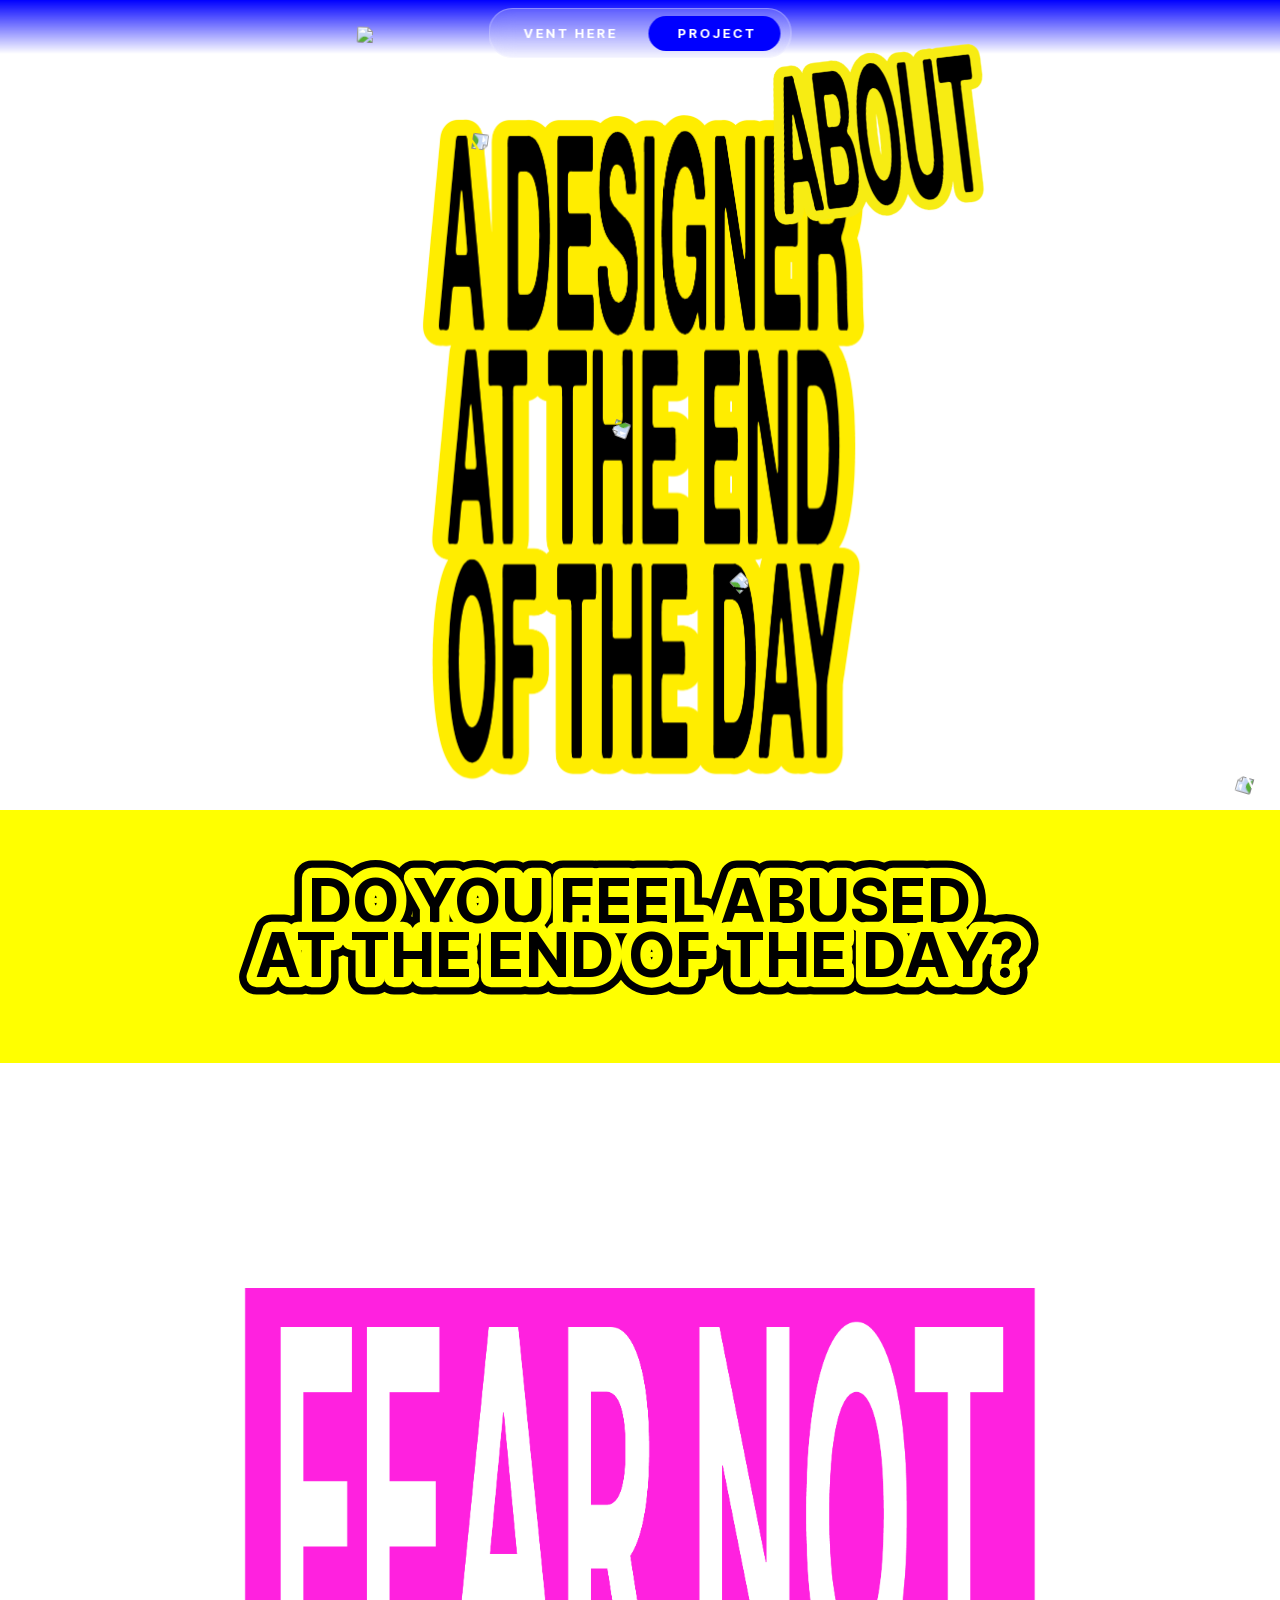
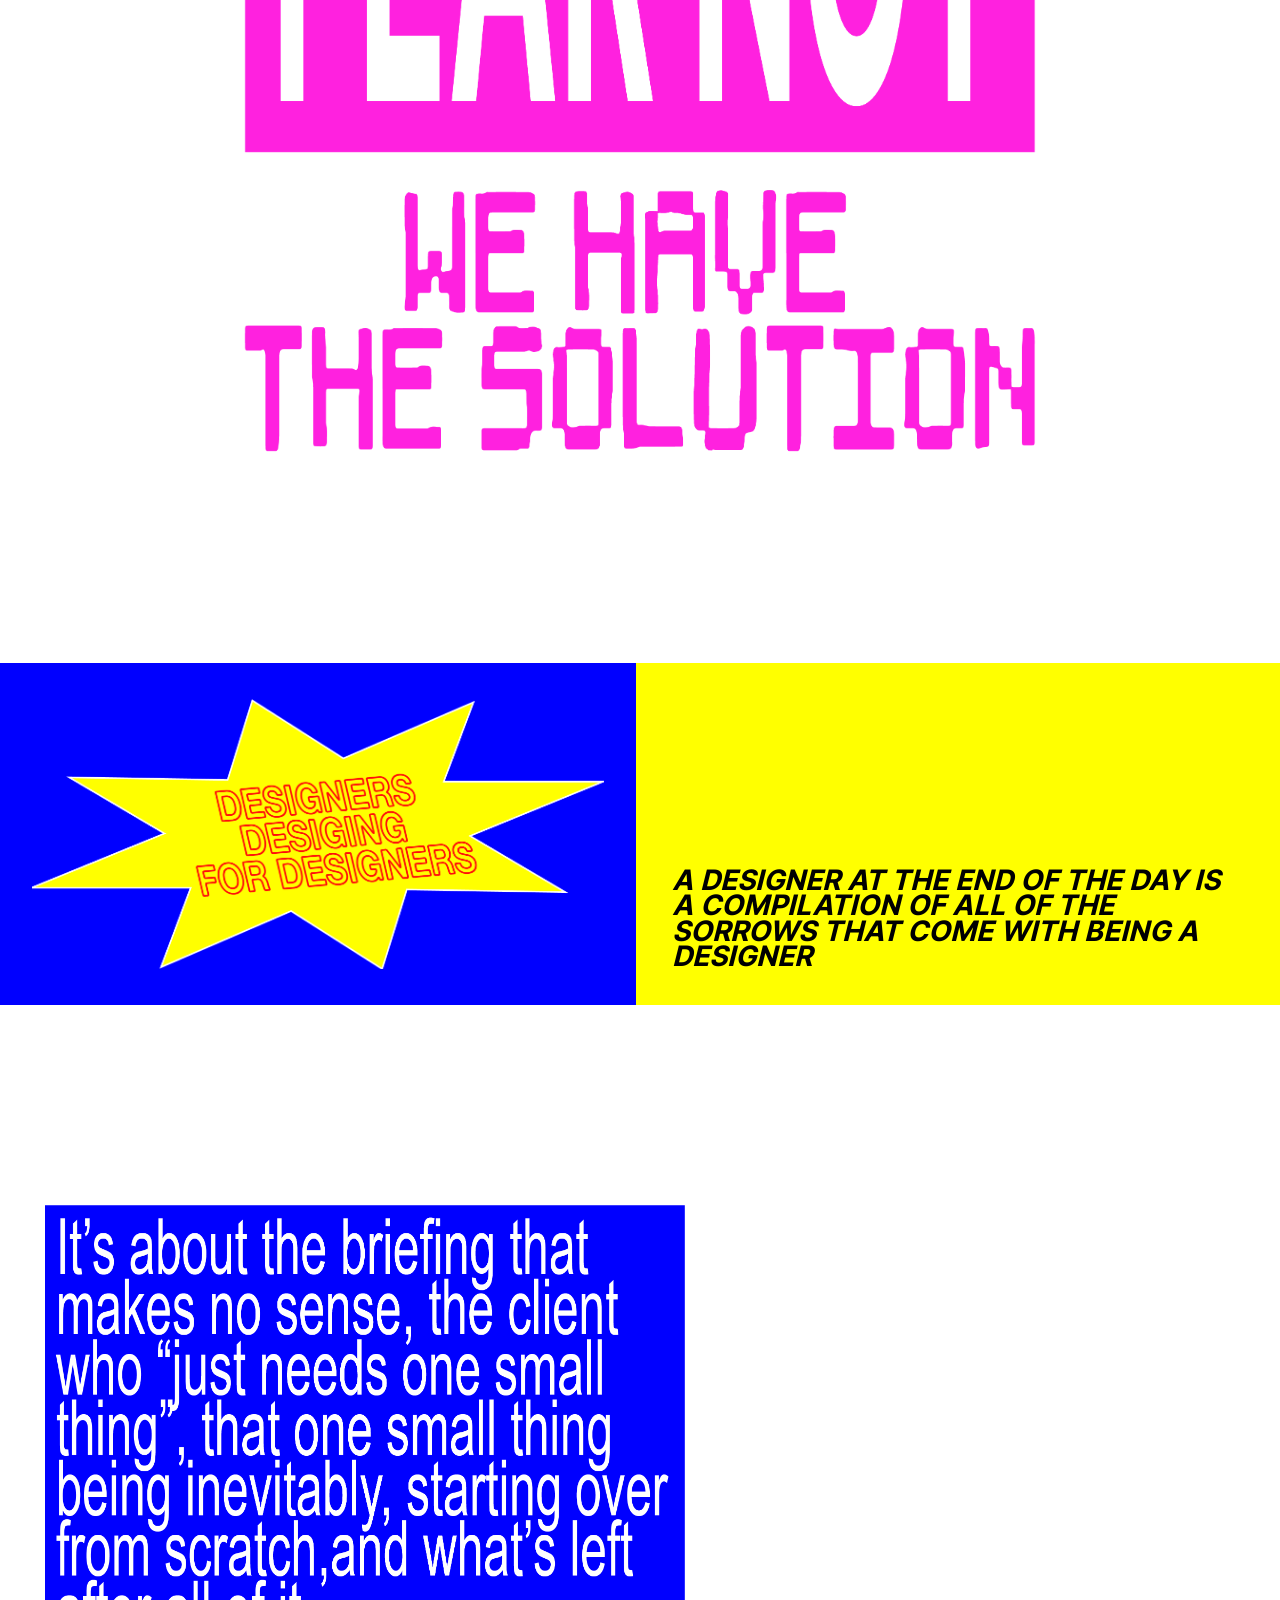
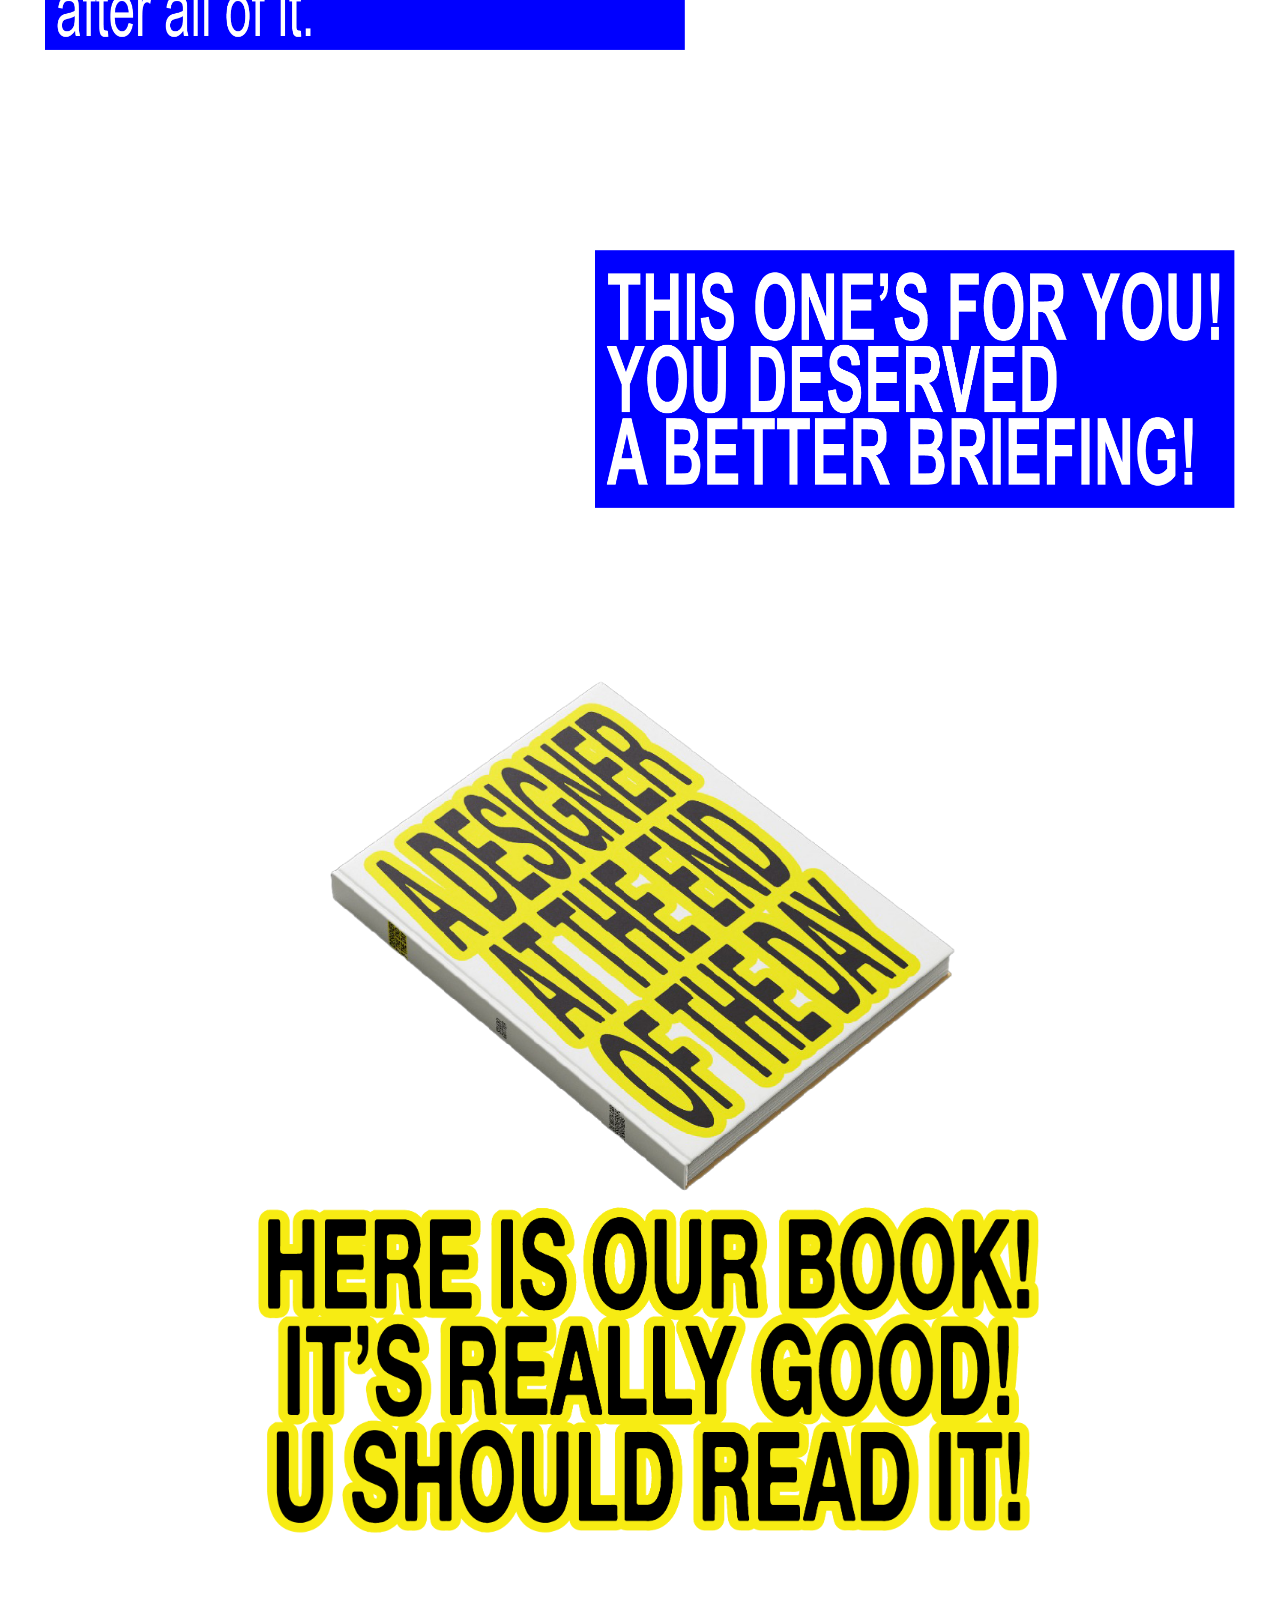
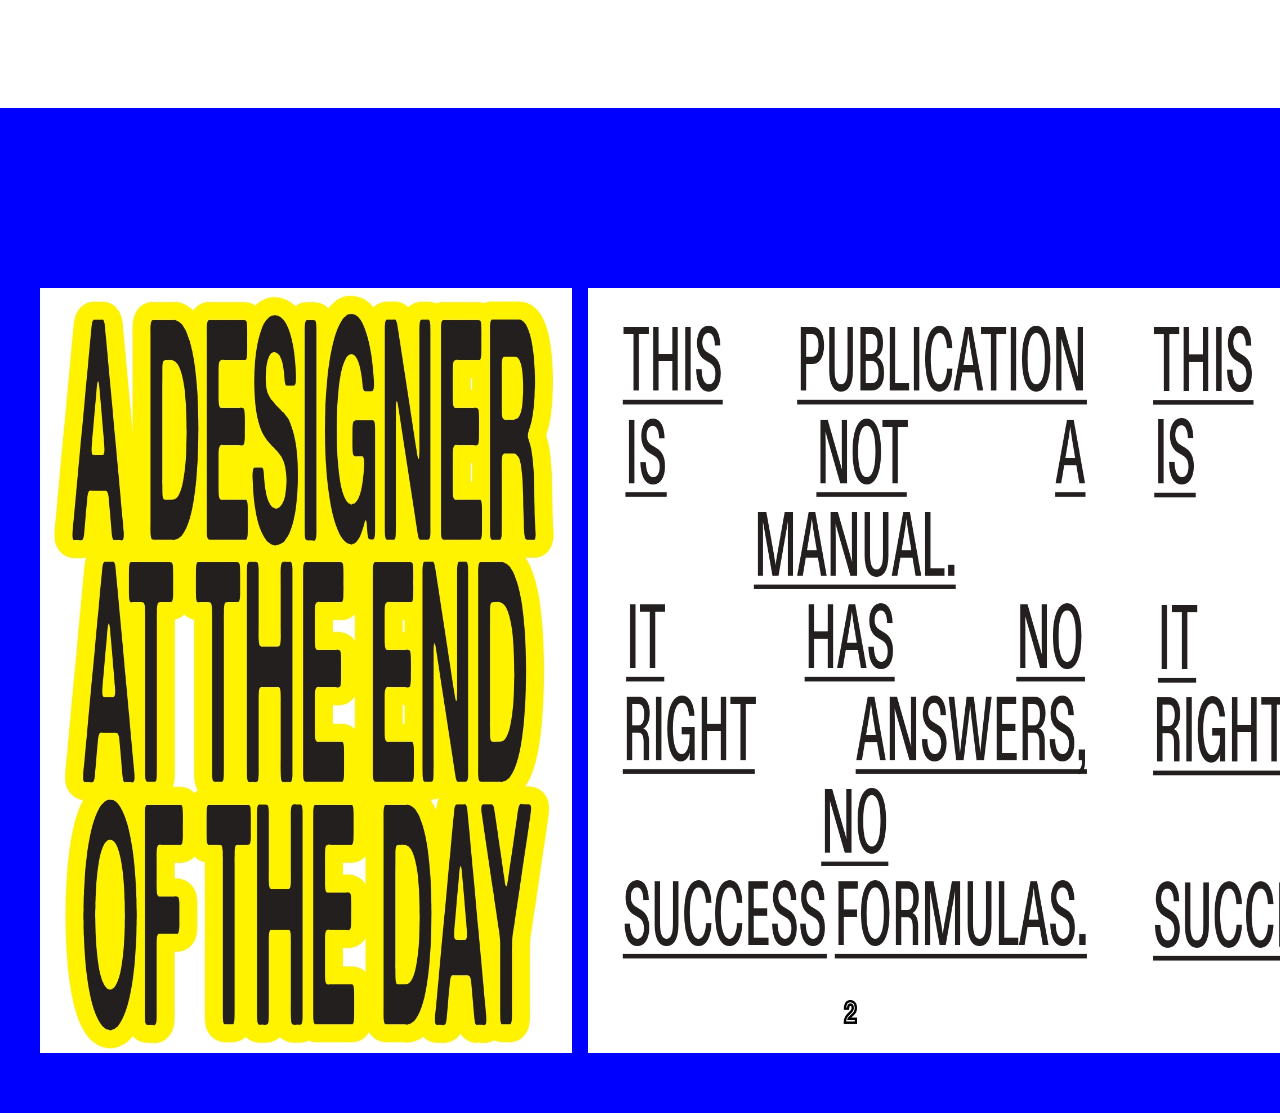
==== commit 04c477b0: "Add files via upload" ====
--- a/project/index.html
+++ b/project/index.html
@@ -73,7 +73,7 @@
   <div id="synopsis-modal" onclick="closeSynopsis()">
     <div id="synopsis-inner">
       <button id="synopsis-close" onclick="closeSynopsis(); event.stopPropagation();">✕</button>
-      <p id="synopsis-body">At the End of the Day was a project about the reality of design practice: not the polished version that appears in portfolios and case studies, but the daily experience of doing the work. It begins from a simple observation: that there is a significant gap between how design is presented and how it is actually lived, and that this gap is rarely acknowledged in professional discourse. The project takes the form of a print and digital publication, honest and occasionally funny, that treats the unglamorous parts of the profession as worthy of serious attention. Alongside it, a website extends the project into a shared space where designers can contribute their own experiences, anonymously or openly, turning a fixed editorial statement into something ongoing and collective. Together, they argue that the ordinary reality of creative practice deserves to be named, not despite its ordinariness but because of it.</p>
+      <p id="synopsis-body"> <I>A DESIGNER AT THE END OF THE DAY</I> was a project about the reality of design practice: not the polished version that appears in portfolios and case studies, but the daily experience of doing the work. It begins from a simple observation: that there is a significant gap between how design is presented and how it is actually lived, and that this gap is rarely acknowledged in professional discourse. The project takes the form of a print and digital publication, honest and occasionally funny, that treats the unglamorous parts of the profession as worthy of serious attention. Alongside it, a website extends the project into a shared space where designers can contribute their own experiences, anonymously or openly, turning a fixed editorial statement into something ongoing and collective. Together, they argue that the ordinary reality of creative practice deserves to be named, not despite its ordinariness but because of it.</p>
     </div>
   </div>
 
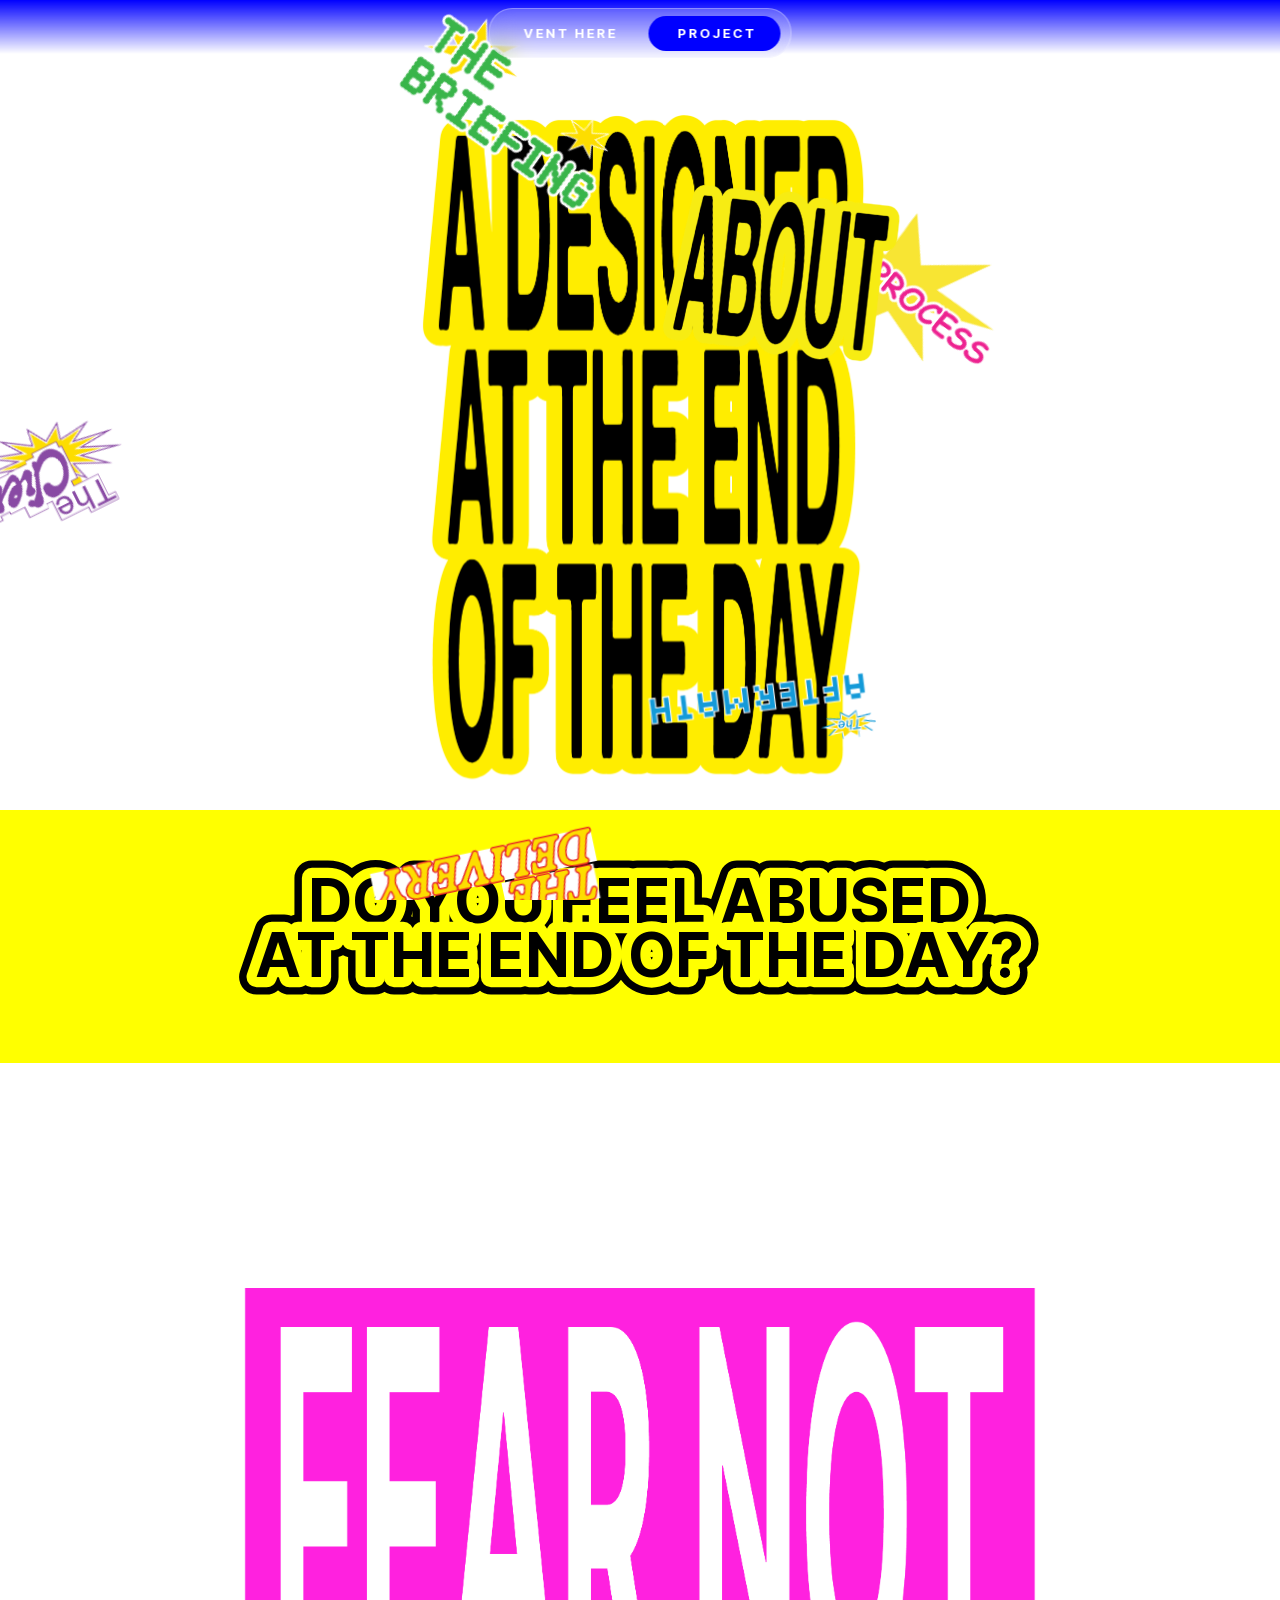
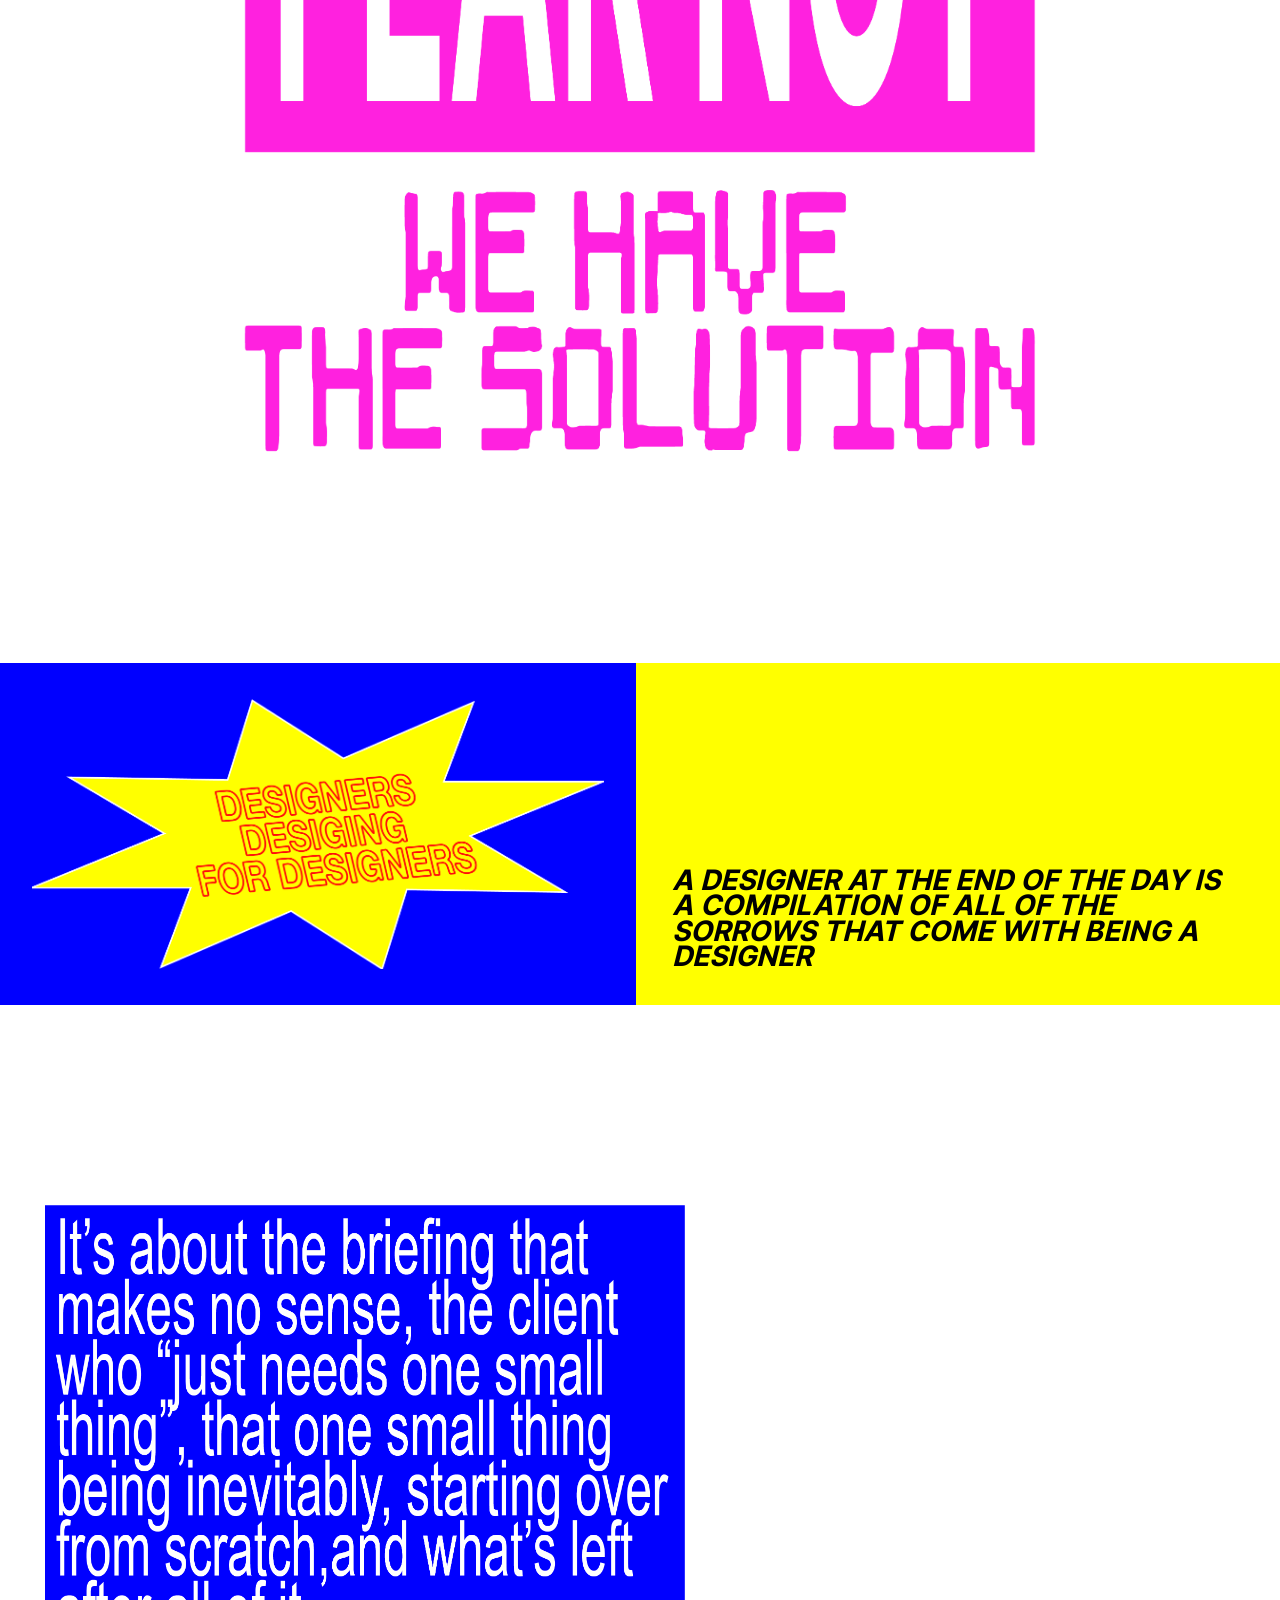
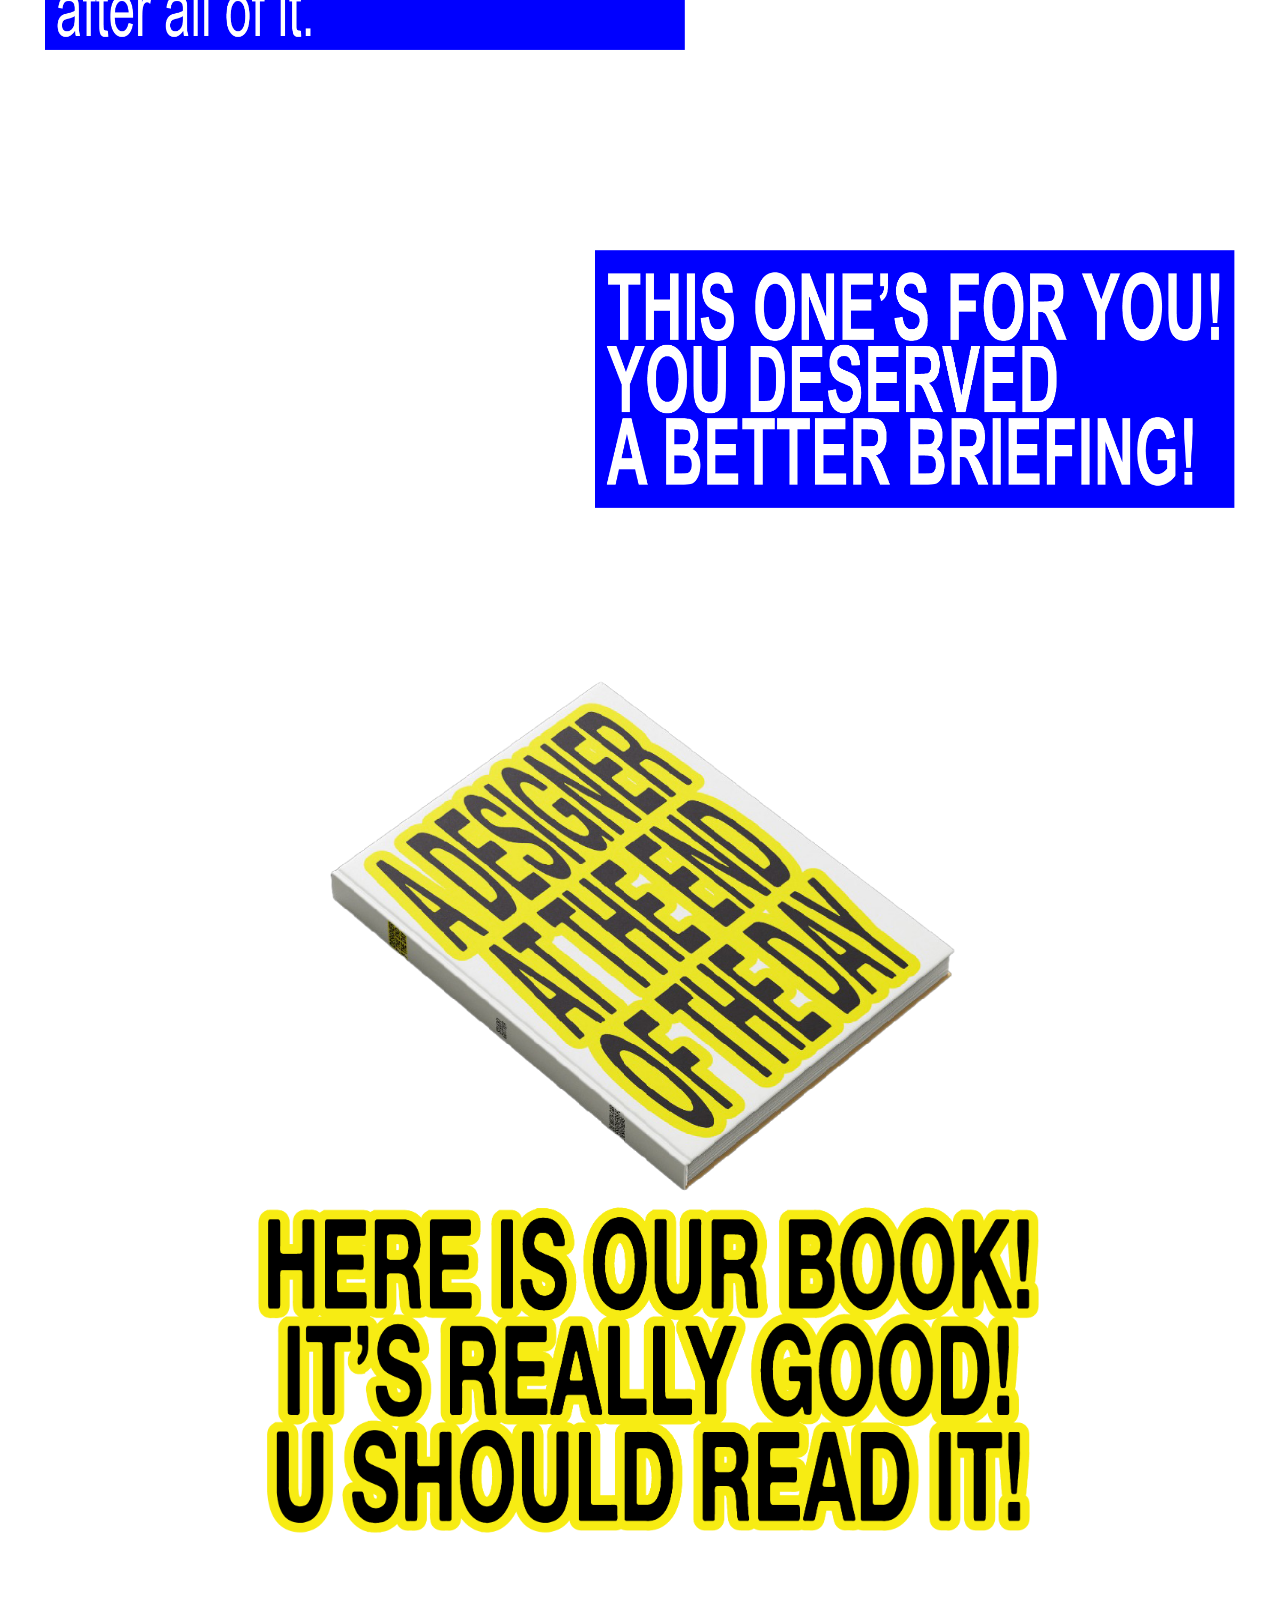
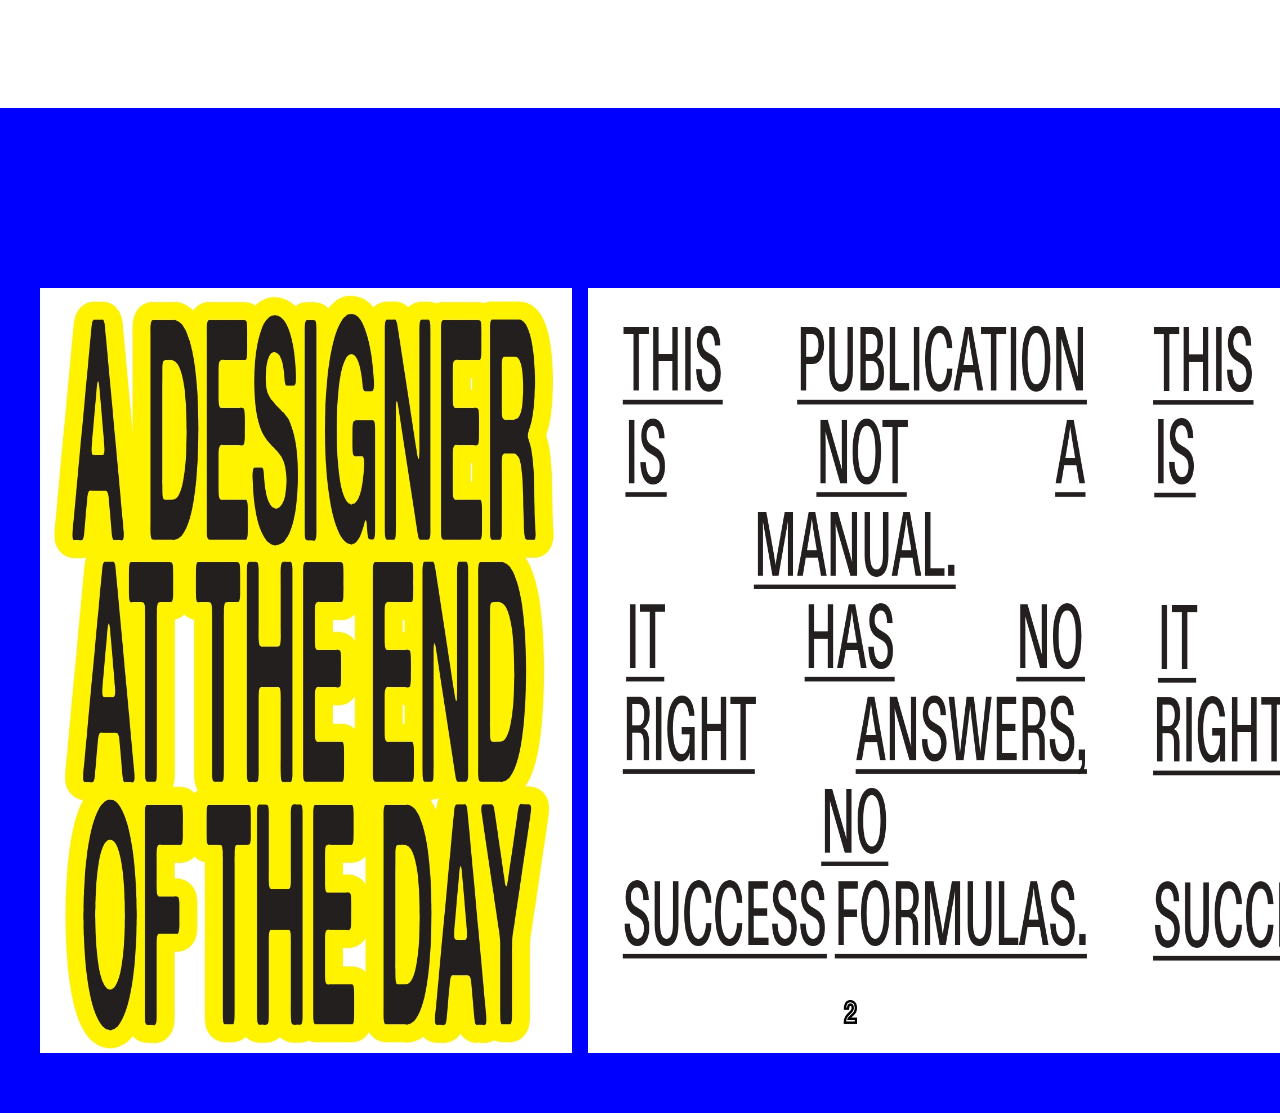
==== commit 7b9797a2: "Update index.html" ====
--- a/project/index.html
+++ b/project/index.html
@@ -215,11 +215,11 @@
   (function() {
     const layer = document.getElementById('float-layer');
     const srcs  = [
-      '../aftermath.jpg',
-      '../briefing.jpg',
-      '../client.jpg',
-      '../delivery.jpg',
-      '../process.jpg'
+      '../aftermath.png',
+      '../briefing.png',
+      '../client.png',
+      '../delivery.png',
+      '../process.png'
     ];
 
     const imgs = srcs.map((src, i) => {
@@ -551,4 +551,4 @@
   </script>
 
 </body>
-</html>+</html>
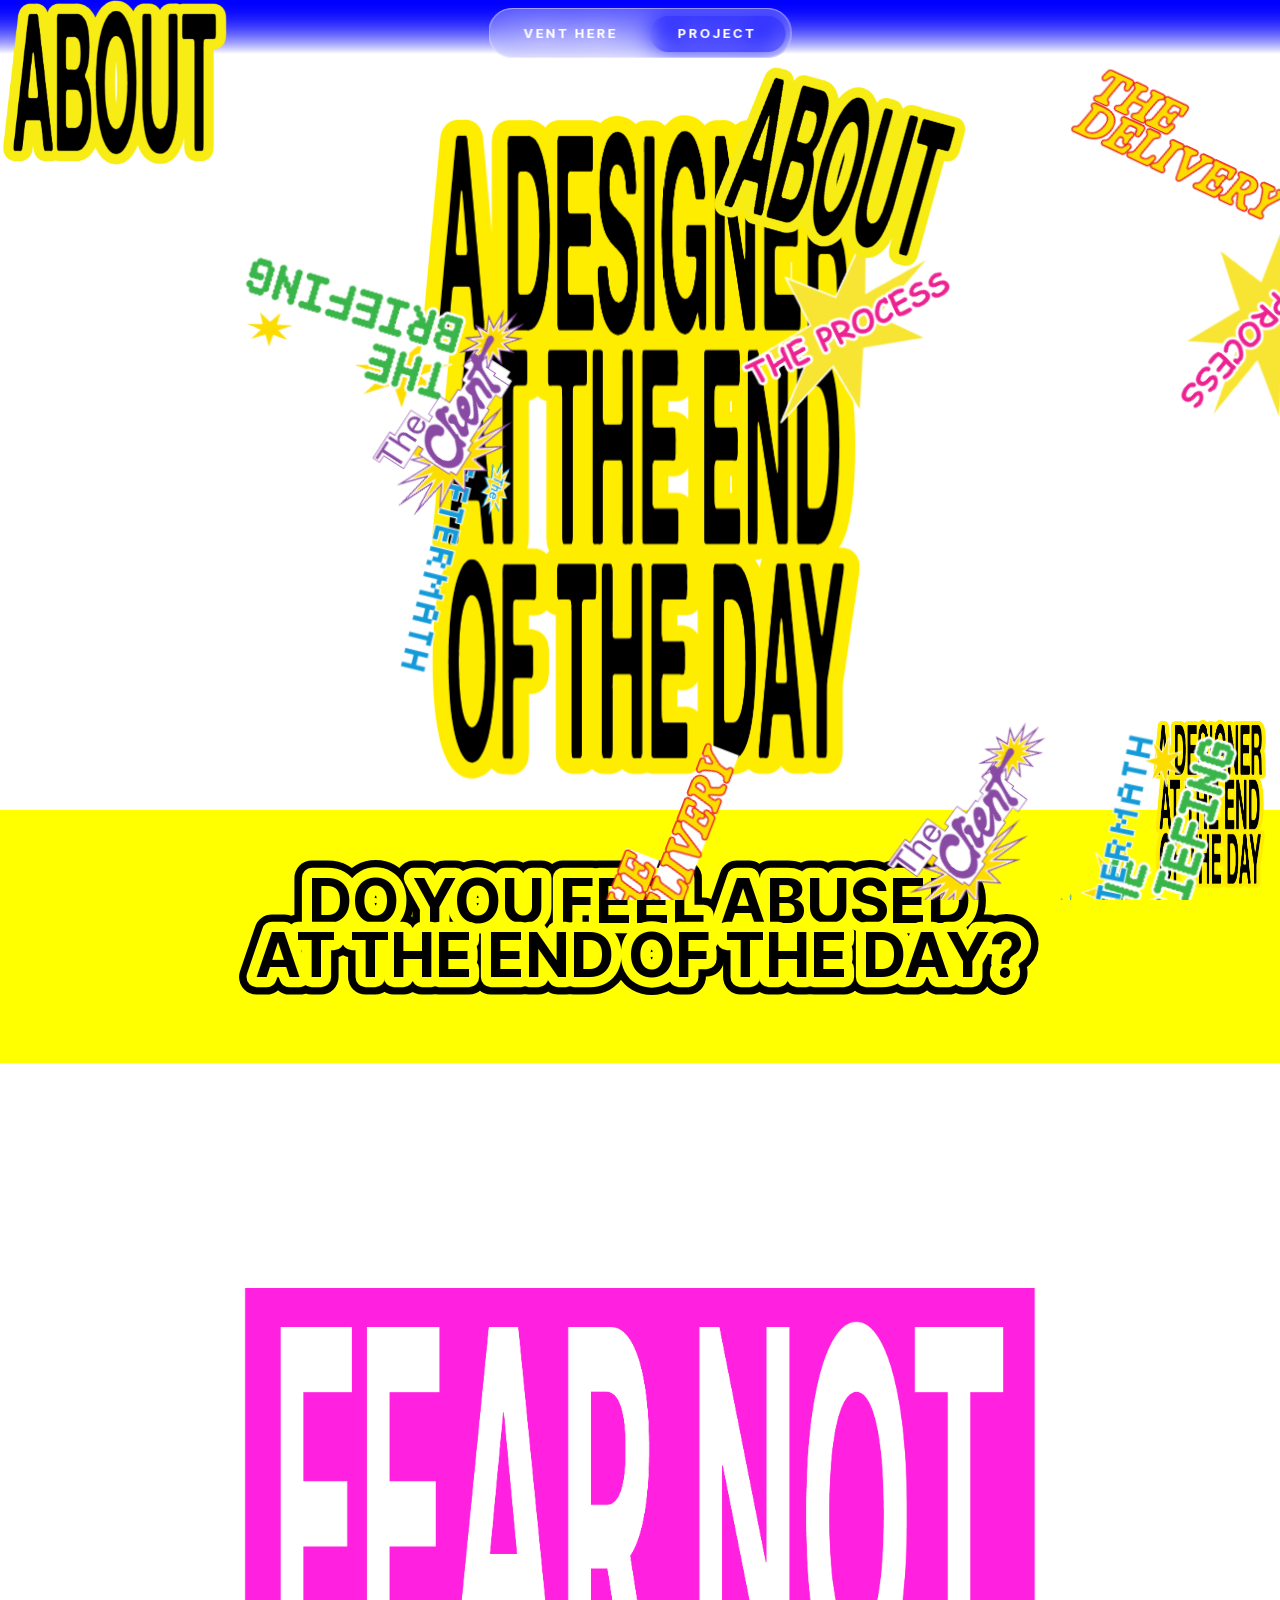
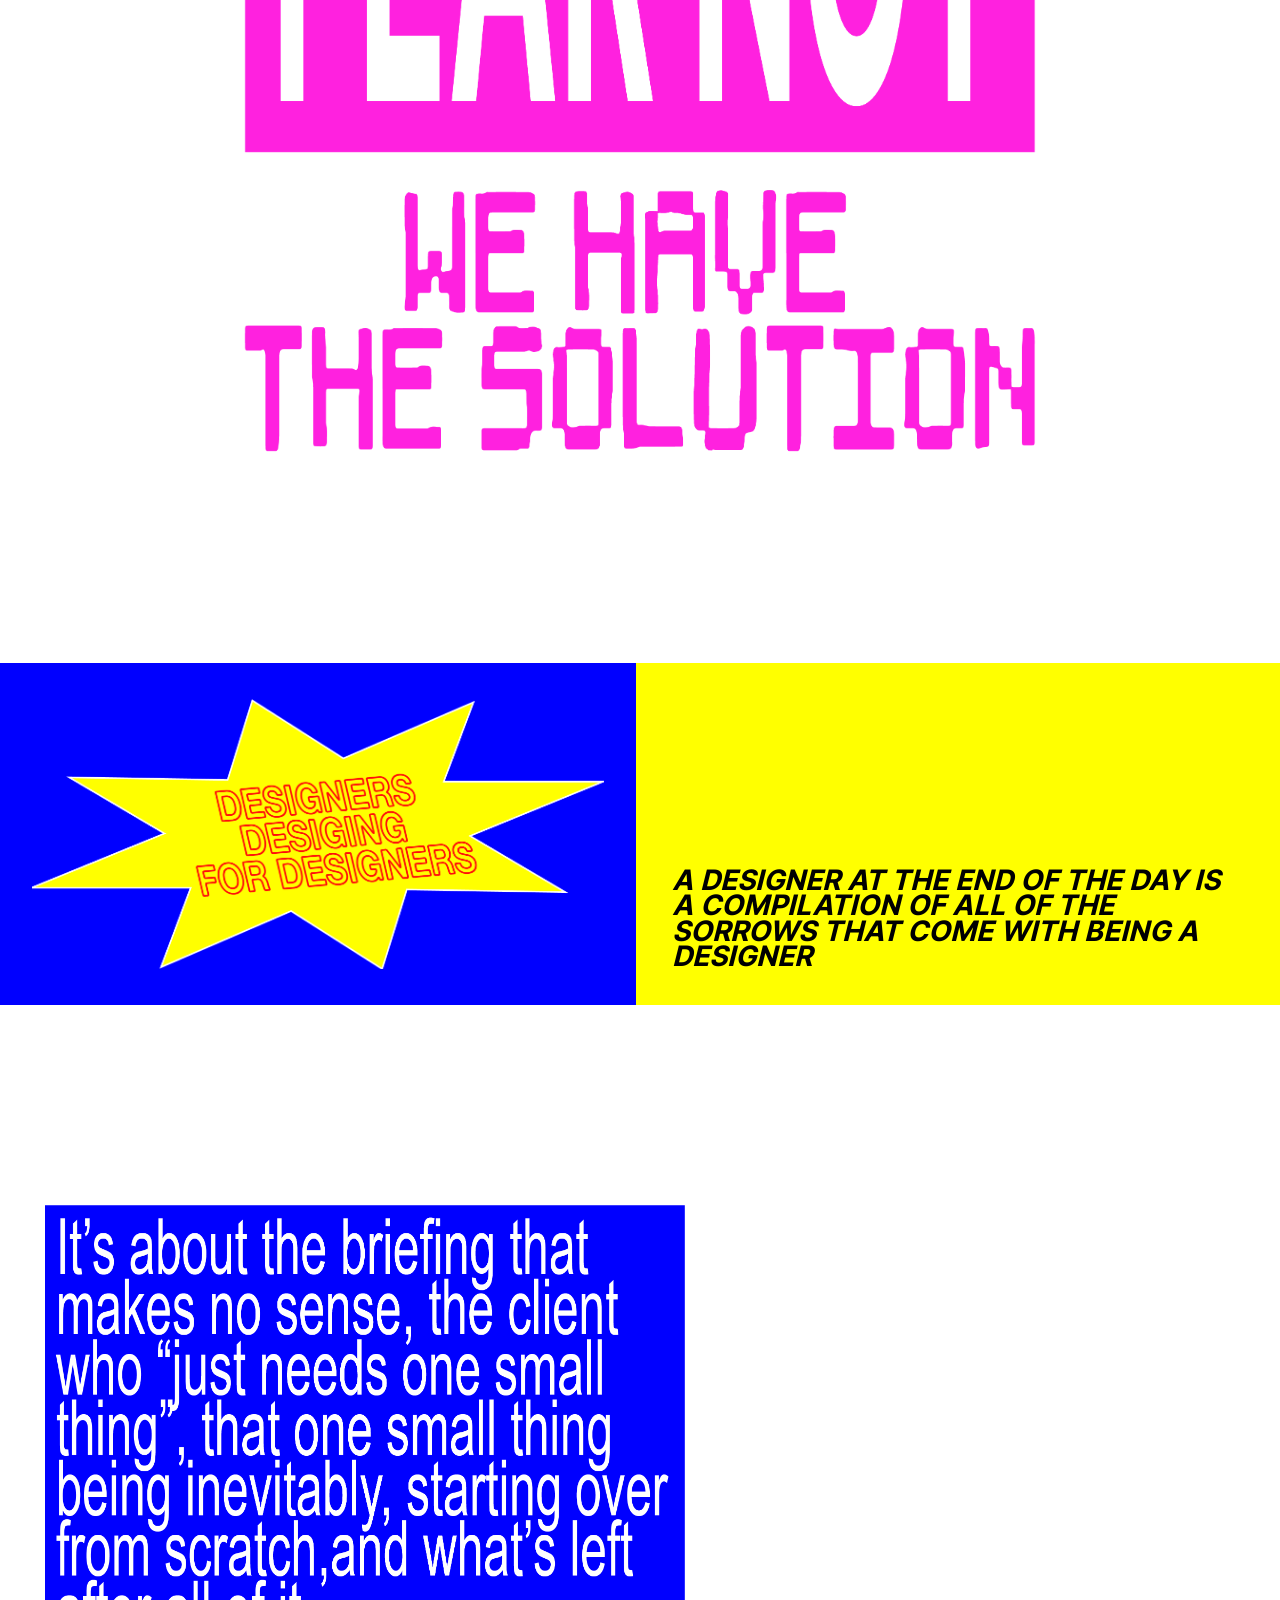
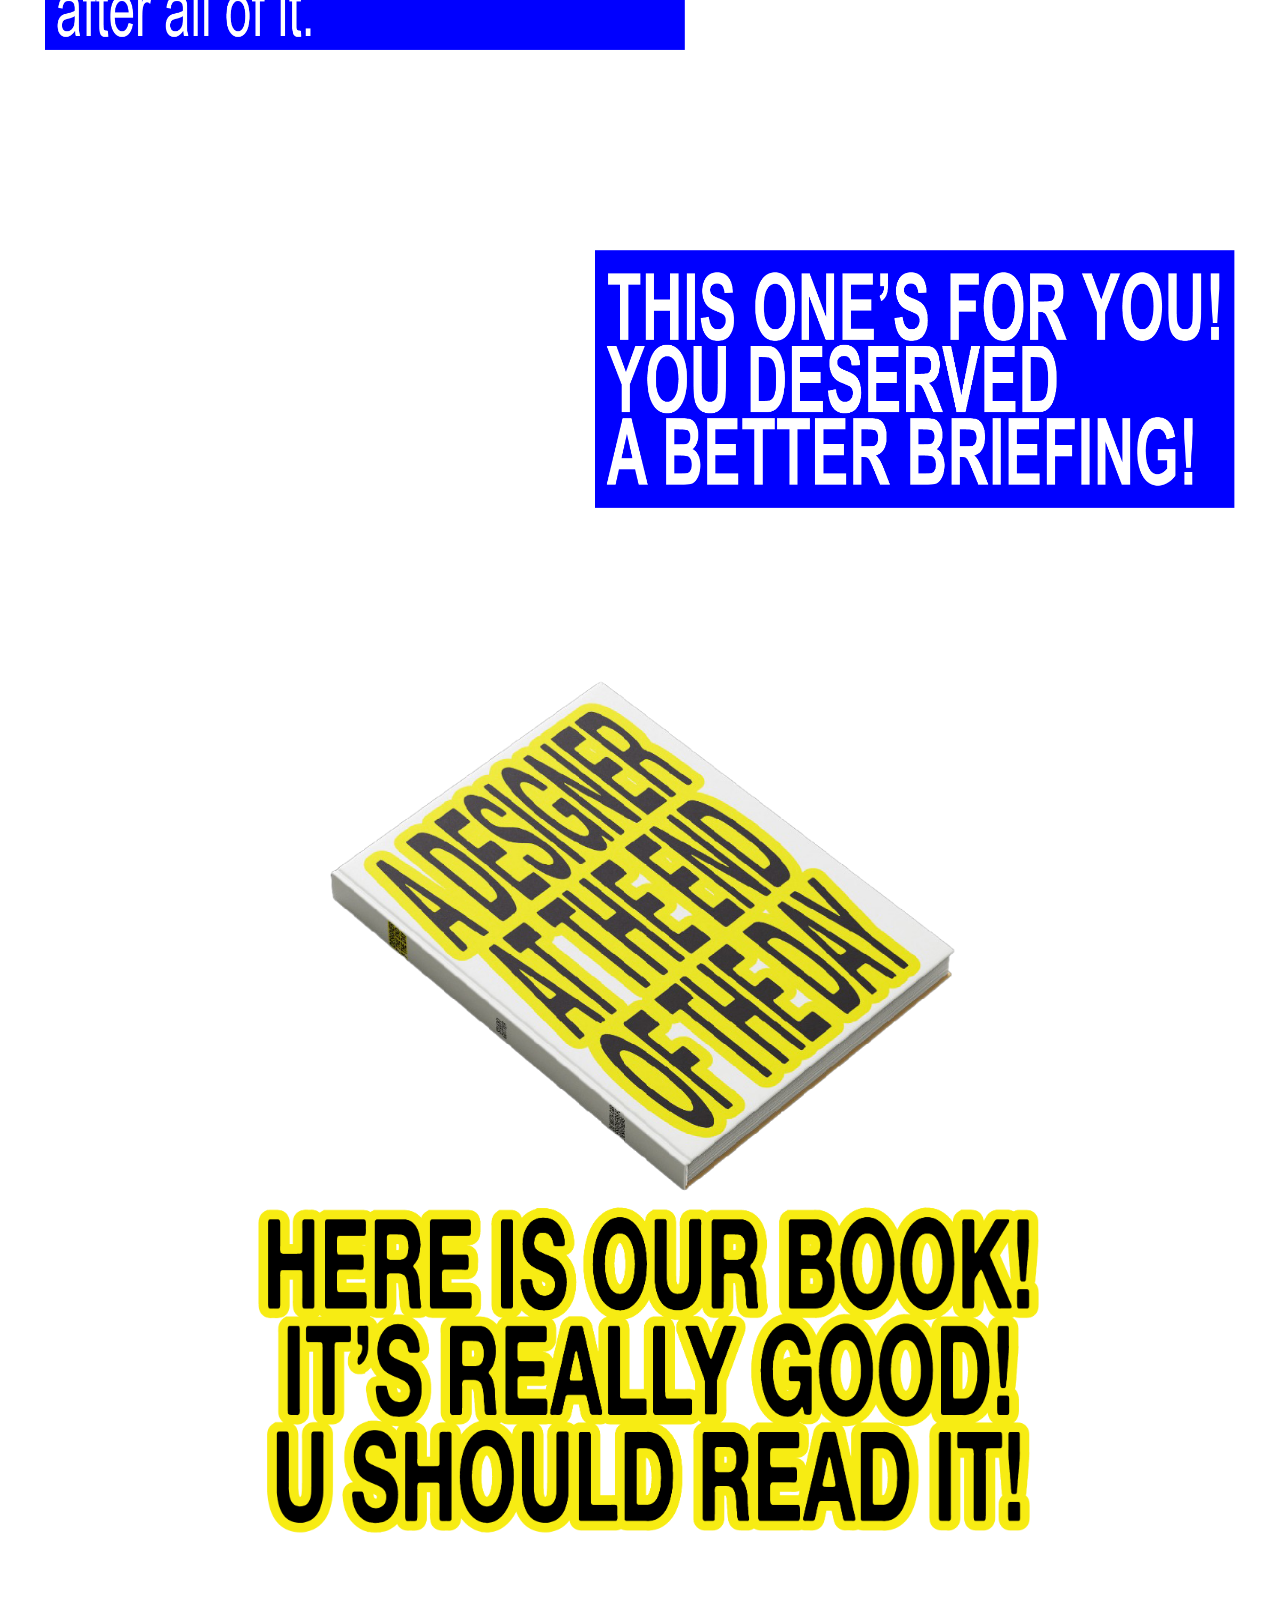
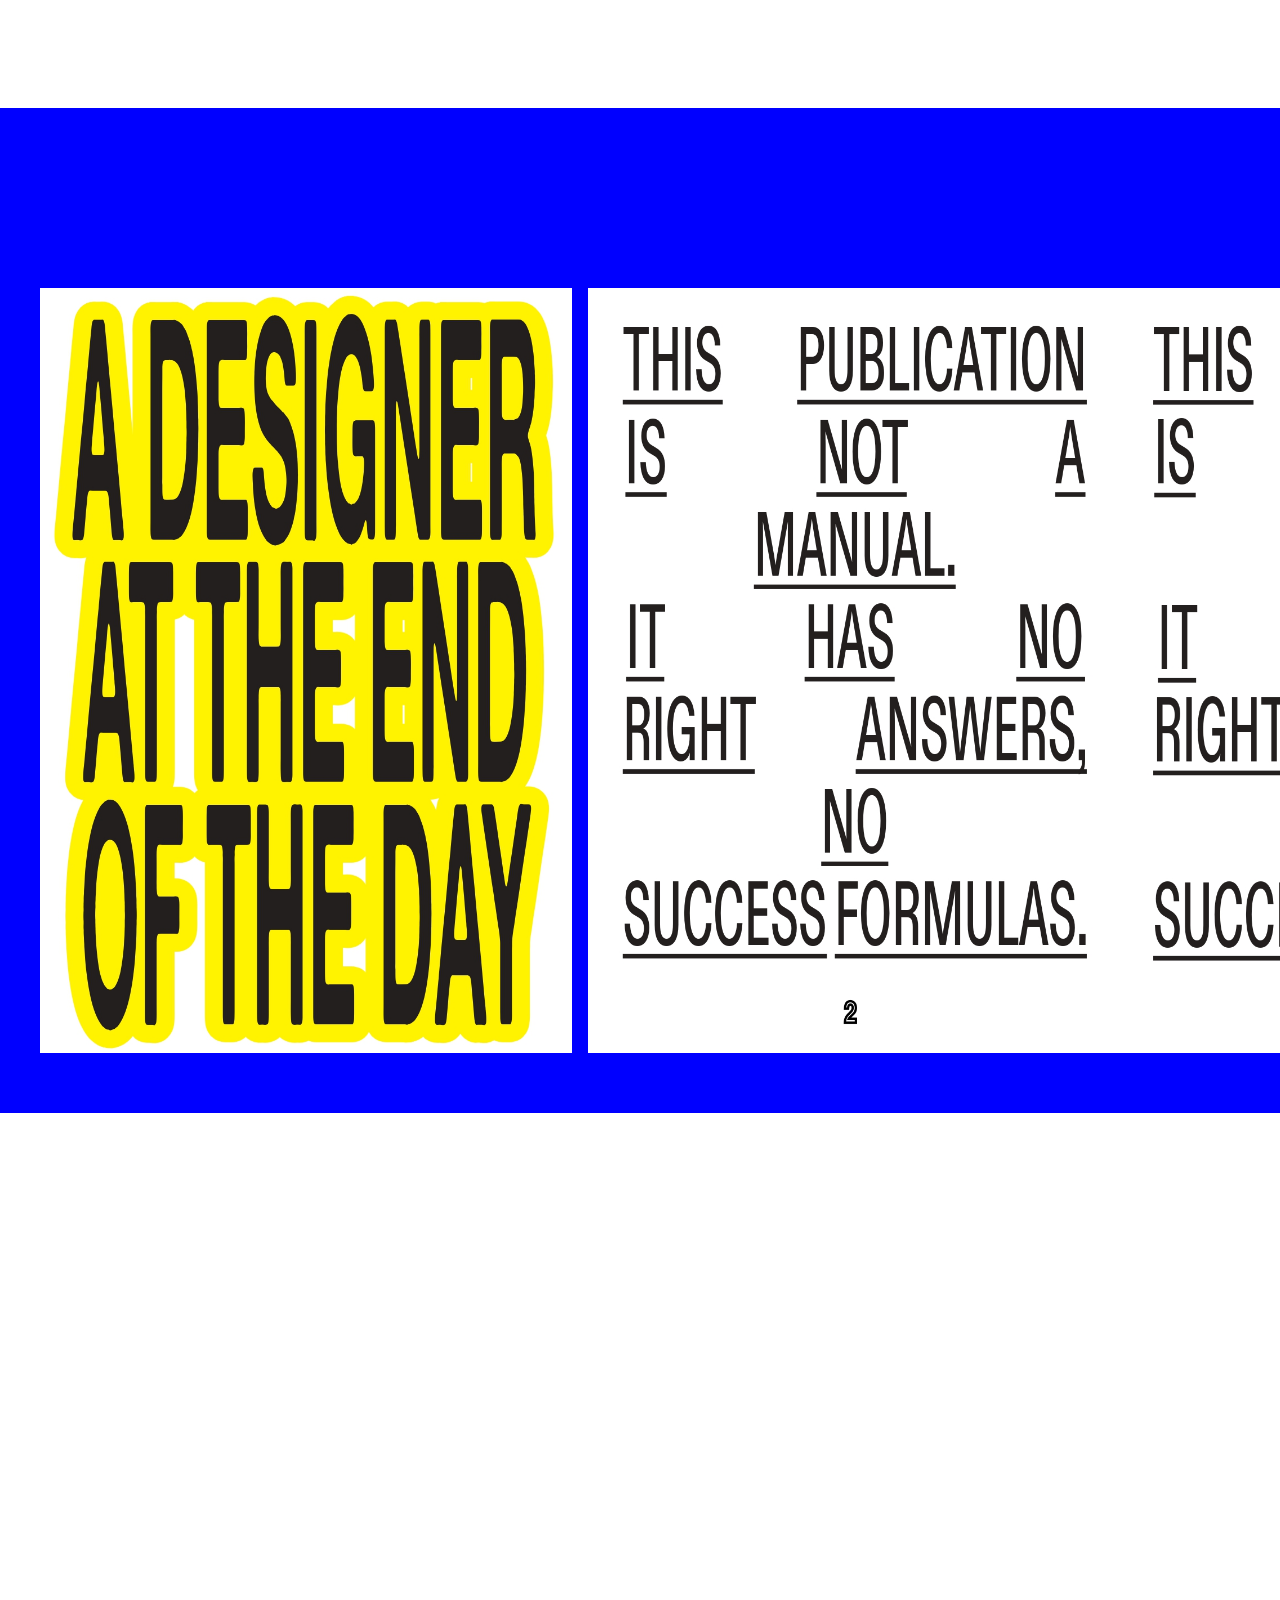
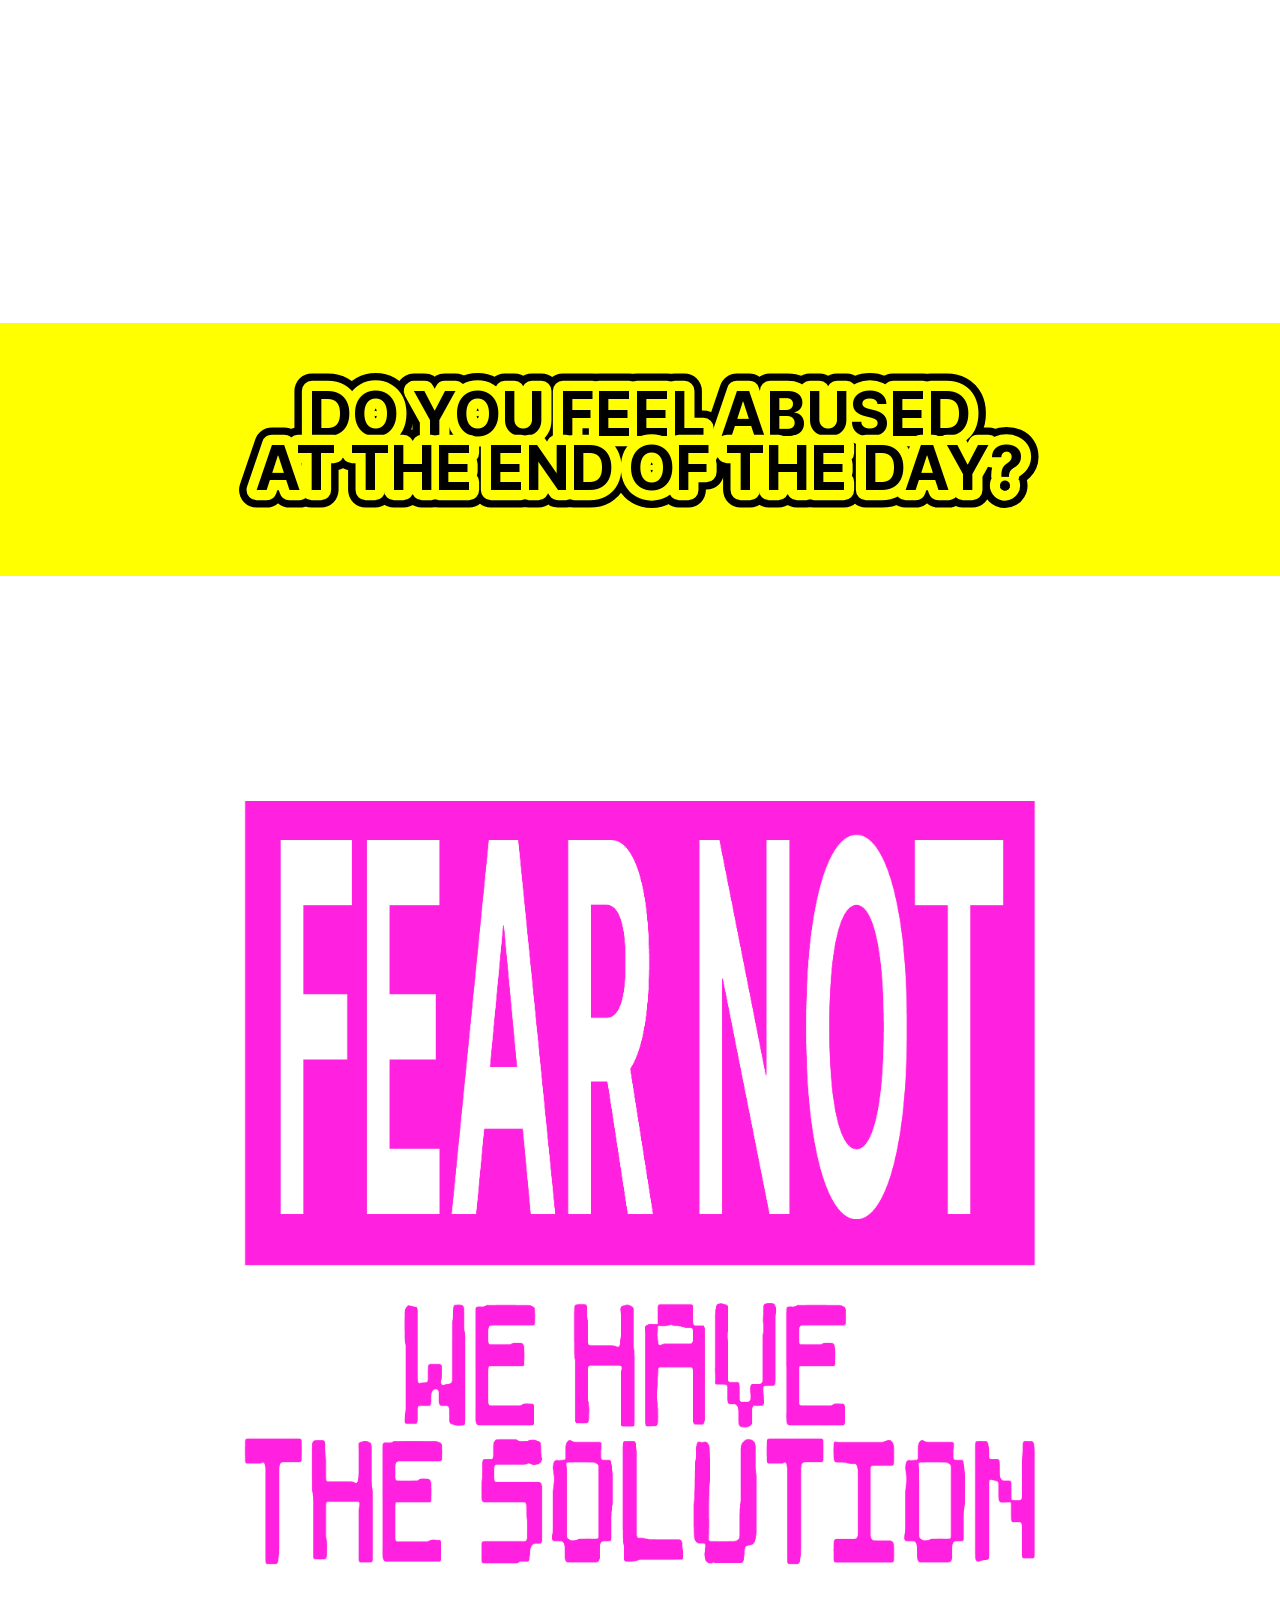
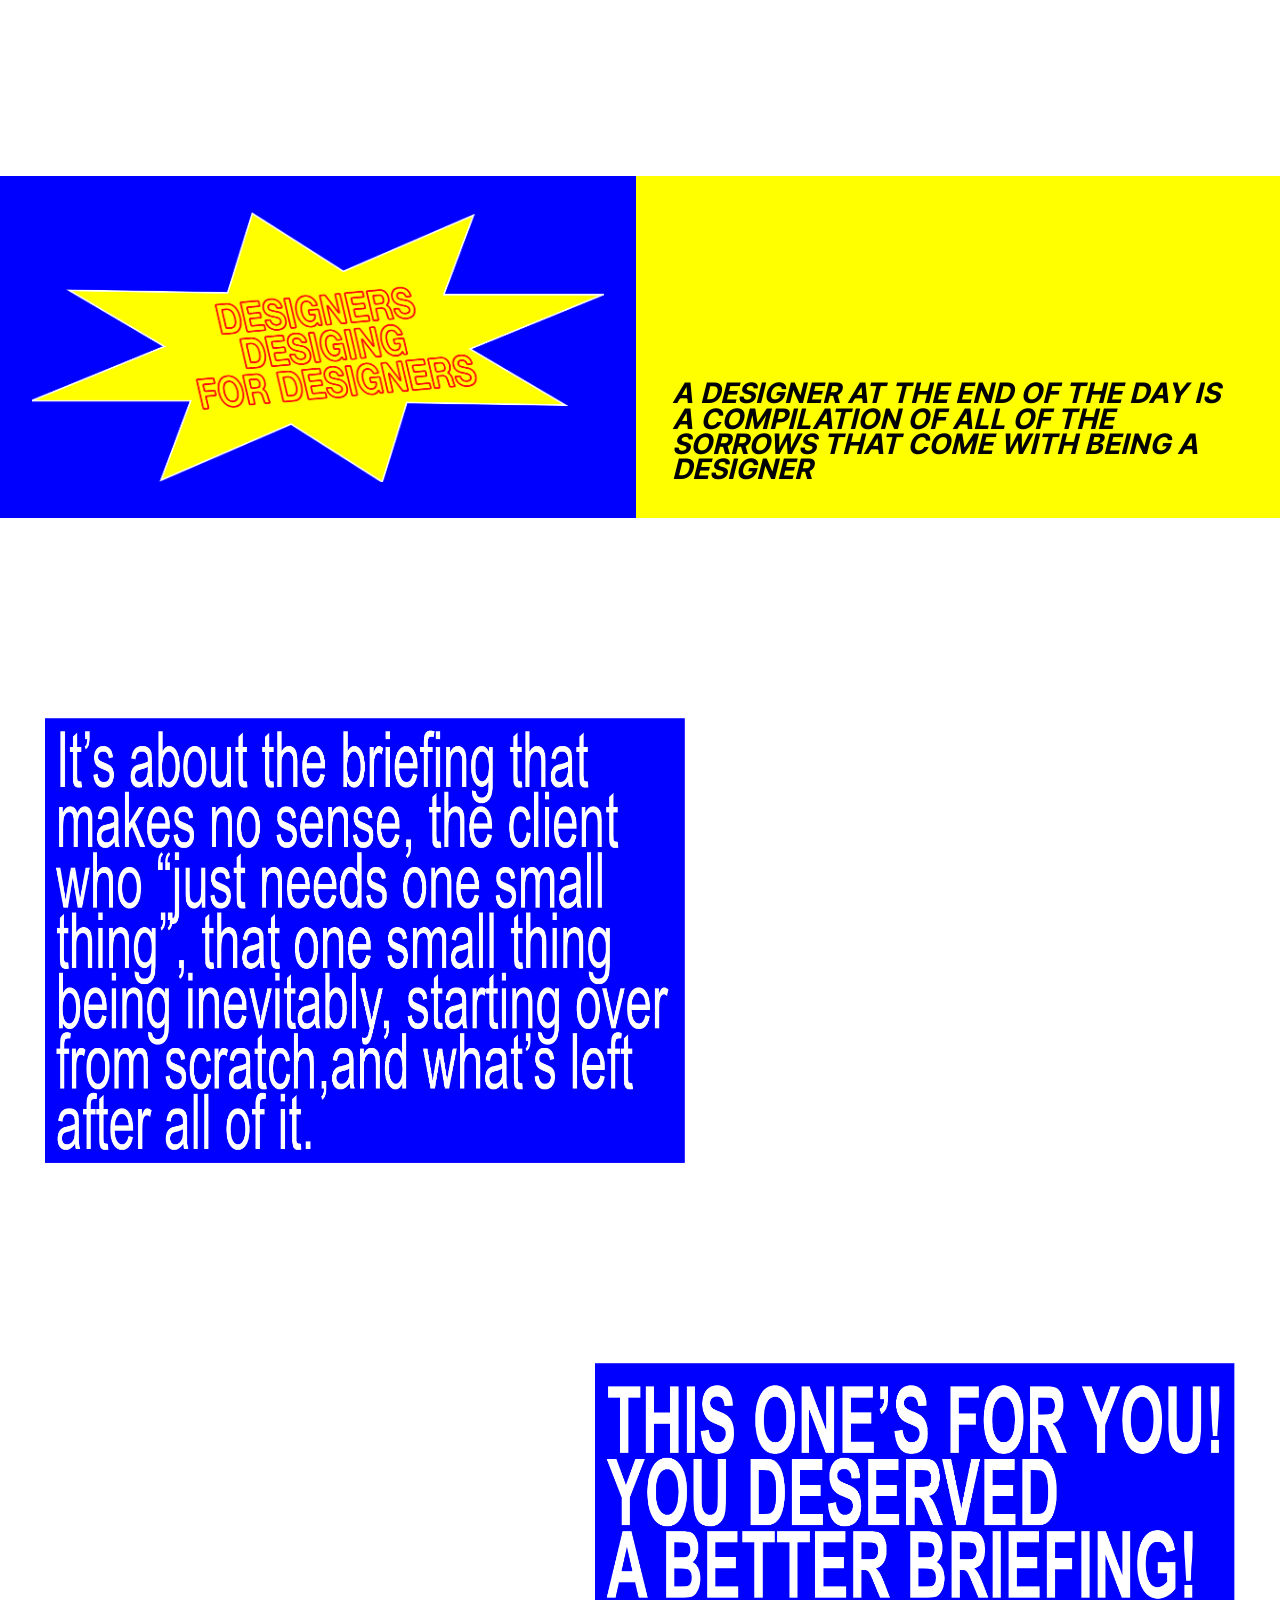
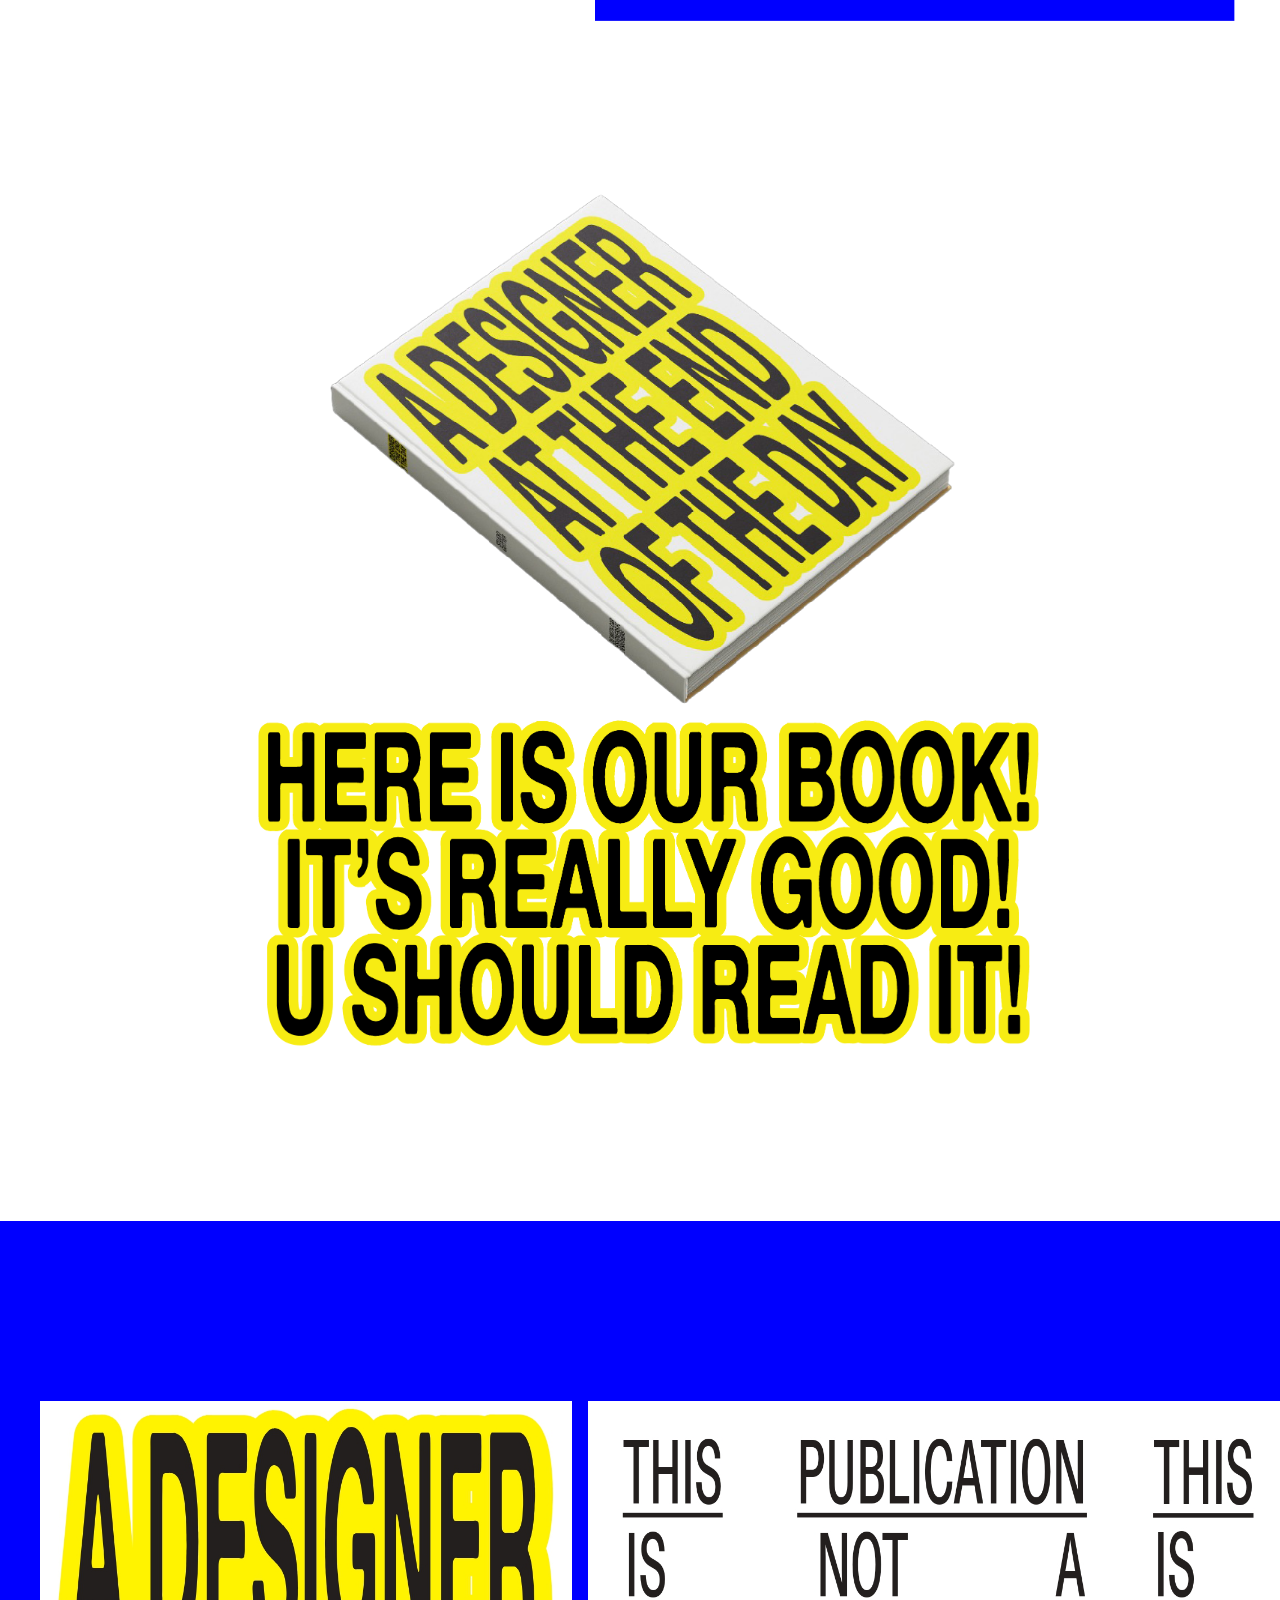
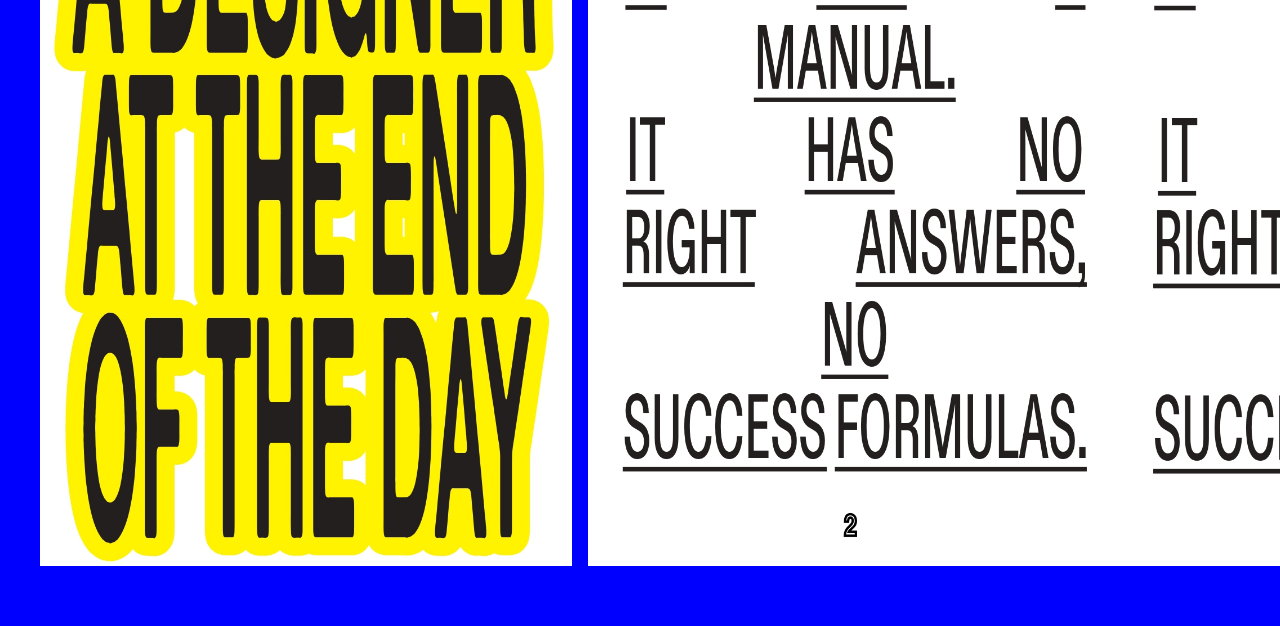
==== commit eb02e78f: "Update index.html novas" ====
--- a/project/index.html
+++ b/project/index.html
@@ -73,7 +73,7 @@
   <div id="synopsis-modal" onclick="closeSynopsis()">
     <div id="synopsis-inner">
       <button id="synopsis-close" onclick="closeSynopsis(); event.stopPropagation();">✕</button>
-      <p id="synopsis-body"> <I>A DESIGNER AT THE END OF THE DAY</I> was a project about the reality of design practice: not the polished version that appears in portfolios and case studies, but the daily experience of doing the work. It begins from a simple observation: that there is a significant gap between how design is presented and how it is actually lived, and that this gap is rarely acknowledged in professional discourse. The project takes the form of a print and digital publication, honest and occasionally funny, that treats the unglamorous parts of the profession as worthy of serious attention. Alongside it, a website extends the project into a shared space where designers can contribute their own experiences, anonymously or openly, turning a fixed editorial statement into something ongoing and collective. Together, they argue that the ordinary reality of creative practice deserves to be named, not despite its ordinariness but because of it.</p>
+      <p id="synopsis-body"> <I>A DESIGNER AT THE END OF THE DAY</I> &nbsp; looks at the reality of design practice: not the polished version that appears in portfolios and case studies, but the daily experience of doing the work. It begins from a simple observation: that there is a significant gap between how design is presented and how it is actually lived, and that this gap is rarely acknowledged in professional discourse. The project takes the form of a print and digital publication, honest and occasionally funny, that treats the unglamorous parts of the profession as worthy of serious attention. Alongside it, a website extends the project into a shared space where designers can contribute their own experiences, anonymously or openly, turning a fixed editorial statement into something ongoing and collective. Together, they argue that the ordinary reality of creative practice deserves to be named, not despite its ordinariness but because of it.</p>
     </div>
   </div>
 
@@ -89,45 +89,41 @@
       opacity: 0;
       pointer-events: none;
       transition: opacity 0.35s cubic-bezier(0.4,0,0.2,1);
+      padding: 48px 40px;
+      overflow: hidden;
     }
     #synopsis-modal.open {
       opacity: 1;
       pointer-events: all;
     }
     #synopsis-inner {
-      width: 55%;
-      max-width: 700px;
-      padding: 40px;
-      display: flex;
-      flex-direction: column;
-      align-items: center;
+      width: 88vw;
+      max-width: 860px;
+      overflow: hidden;
       position: relative;
-      overflow: hidden;
     }
     #synopsis-body {
       font-family: 'Inter V', Arial, sans-serif;
-      font-size: clamp(44px, 1.9vw, 90px);
+      font-size: clamp(20px, 2.2vw, 44px);
       font-weight: 700;
-      font-stretch: condensed;
-      transform: scaleX(0.49);
-      transform-origin: center;
       color: white;
-      text-align: center;
-      line-height: 1;
+      text-align: left;
+      line-height: 1.05;
       letter-spacing: -0.01em;
       margin: 0;
       text-transform: none;
-      white-space: normal;
-      width: 220%;
+      transform: scaleX(0.49);
+      transform-origin: left center;
+      width: 204%;
     }
     #synopsis-close {
       position: fixed;
-      top: 32px;
-      right: 40px;
+      top: 28px;
+      right: 36px;
       background: none;
       border: none;
       color: white;
-      font-size: 28px;
+      font-size: 26px;
       cursor: pointer;
       font-family: 'Inter V', Arial, sans-serif;
       font-weight: 700;
@@ -135,7 +131,63 @@
       transition: opacity 0.2s;
       z-index: 601;
     }
-    #synopsis-close:hover { opacity: 0.6; }
+  #synopsis-close:hover { opacity: 0.6; }
+
+  /* ── Mobile ── */
+  @media (max-width: 600px) {
+    #synopsis-modal {
+      padding: 16px;
+      align-items: flex-start;
+      padding-top: 72px;
+    }
+    #synopsis-inner {
+      padding: 0;
+      width: 100%;
+      max-width: 100%;
+      align-items: flex-start;
+    }
+    #synopsis-body {
+      font-size: clamp(18px, 5.5vw, 28px);
+      line-height: 1.2;
+      transform: none;
+      width: 100%;
+      text-align: left;
+      font-weight: 700;
+    }
+    #synopsis-close {
+      top: 16px;
+      right: 16px;
+      font-size: 22px;
+    }
+  }
+
+  /* ── Tablet ── */
+  @media (min-width: 601px) and (max-width: 900px) {
+    #synopsis-modal {
+      padding: 20px;
+      padding-top: 80px;
+      align-items: flex-start;
+    }
+    #synopsis-inner {
+      padding: 0;
+      width: 100%;
+      max-width: 100%;
+      align-items: flex-start;
+    }
+    #synopsis-body {
+      font-size: clamp(22px, 4vw, 40px);
+      line-height: 1.1;
+      transform: scaleX(0.49);
+      transform-origin: left center;
+      width: 204%;
+      text-align: left;
+    }
+    #synopsis-close {
+      top: 20px;
+      right: 20px;
+    }
+  }
+
 
     #float-about {
       position: fixed;
@@ -552,3 +604,486 @@
 
 </body>
 </html>
+  <!-- Synopsis modal -->
+  <div id="synopsis-modal" onclick="closeSynopsis()">
+    <div id="synopsis-inner">
+      <button id="synopsis-close" onclick="closeSynopsis(); event.stopPropagation();">✕</button>
+      <p id="synopsis-body"> <I>A DESIGNER AT THE END OF THE DAY</I> was a project about the reality of design practice: not the polished version that appears in portfolios and case studies, but the daily experience of doing the work. It begins from a simple observation: that there is a significant gap between how design is presented and how it is actually lived, and that this gap is rarely acknowledged in professional discourse. The project takes the form of a print and digital publication, honest and occasionally funny, that treats the unglamorous parts of the profession as worthy of serious attention. Alongside it, a website extends the project into a shared space where designers can contribute their own experiences, anonymously or openly, turning a fixed editorial statement into something ongoing and collective. Together, they argue that the ordinary reality of creative practice deserves to be named, not despite its ordinariness but because of it.</p>
+    </div>
+  </div>
+
+  <style>
+    #synopsis-modal {
+      position: fixed;
+      inset: 0;
+      z-index: 600;
+      background: #0000ff;
+      display: flex;
+      align-items: center;
+      justify-content: center;
+      opacity: 0;
+      pointer-events: none;
+      transition: opacity 0.35s cubic-bezier(0.4,0,0.2,1);
+    }
+    #synopsis-modal.open {
+      opacity: 1;
+      pointer-events: all;
+    }
+    #synopsis-inner {
+      width: 55%;
+      max-width: 700px;
+      padding: 40px;
+      display: flex;
+      flex-direction: column;
+      align-items: center;
+      position: relative;
+      overflow: hidden;
+    }
+    #synopsis-body {
+      font-family: 'Inter V', Arial, sans-serif;
+      font-size: clamp(44px, 1.9vw, 90px);
+      font-weight: 700;
+      font-stretch: condensed;
+      transform: scaleX(0.49);
+      transform-origin: center;
+      color: white;
+      text-align: center;
+      line-height: 1;
+      letter-spacing: -0.01em;
+      margin: 0;
+      text-transform: none;
+      white-space: normal;
+      width: 220%;
+    }
+    #synopsis-close {
+      position: fixed;
+      top: 32px;
+      right: 40px;
+      background: none;
+      border: none;
+      color: white;
+      font-size: 28px;
+      cursor: pointer;
+      font-family: 'Inter V', Arial, sans-serif;
+      font-weight: 700;
+      padding: 0;
+      transition: opacity 0.2s;
+      z-index: 601;
+    }
+    #synopsis-close:hover { opacity: 0.6; }
+
+    #float-about {
+      position: fixed;
+      z-index: 500;
+      width: clamp(120px, 18vw, 260px);
+      top: 0; left: 0;
+      cursor: pointer;
+      pointer-events: all;
+      will-change: transform;
+      transition: filter 0.15s;
+    }
+    #float-about img {
+      width: 100%;
+      height: auto;
+      display: block;
+    }
+    #float-about:hover {
+      filter: brightness(0.85) contrast(1.1);
+    }
+    #float-about:active {
+      filter: brightness(0.7) contrast(1.2) saturate(1.3);
+    }
+  </style>
+
+  <script>
+    function openSynopsis()  { document.getElementById('synopsis-modal').classList.add('open'); }
+    function closeSynopsis() { document.getElementById('synopsis-modal').classList.remove('open'); }
+    document.addEventListener('keydown', e => { if (e.key === 'Escape') closeSynopsis(); });
+  </script>
+
+  <div id="float-about" onclick="openSynopsis()">
+    <img src="../Artboard4@3x.png" alt="About">
+  </div>
+
+  <script>
+  (function() {
+    const el = document.getElementById('float-about');
+    let x  = window.innerWidth  * 0.65;
+    let y  = window.innerHeight * 0.15;
+    let vx = (Math.random() * 1.2 + 0.6) * (Math.random() < 0.5 ? 1 : -1);
+    let vy = (Math.random() * 1.2 + 0.6) * (Math.random() < 0.5 ? 1 : -1);
+    let r  = (Math.random() - 0.5) * 10;
+    let vr = (Math.random() - 0.5) * 0.25;
+
+    function loop() {
+      const w  = window.innerWidth;
+      const h  = window.innerHeight;
+      const iw = el.offsetWidth  || 220;
+      const ih = el.offsetHeight || 220;
+
+      x += vx; y += vy; r += vr;
+
+      if (x < 0)      { x = 0;      vx *= -1; }
+      if (x > w - iw) { x = w - iw; vx *= -1; }
+      if (y < 0)      { y = 0;      vy *= -1; }
+      if (y > h - ih) { y = h - ih; vy *= -1; }
+
+      el.style.transform = `translate(${x}px, ${y}px) rotate(${r}deg)`;
+      requestAnimationFrame(loop);
+    }
+    loop();
+  })();
+  </script>
+
+  <div id="float-layer" style="position:fixed;inset:0;pointer-events:none;z-index:50;overflow:hidden;"></div>
+  <style>
+    .float-img {
+      position: absolute;
+      width: clamp(120px, 18vw, 260px);
+      height: auto;
+      will-change: transform;
+      pointer-events: none;
+      border-radius: 2px;
+    }
+  </style>
+  <script>
+  (function() {
+    const layer = document.getElementById('float-layer');
+    const srcs  = [
+      '../aftermath.png',
+      '../briefing.png',
+      '../client.png',
+      '../delivery.png',
+      '../process.png'
+    ];
+
+    const imgs = srcs.map((src, i) => {
+      const el = document.createElement('img');
+      el.src = src;
+      el.className = 'float-img';
+      layer.appendChild(el);
+
+      const state = {
+        x:  Math.random() * window.innerWidth,
+        y:  Math.random() * window.innerHeight,
+        vx: (Math.random() - 0.5) * 3.5,
+        vy: (Math.random() - 0.5) * 3.5,
+        r:  Math.random() * 360,
+        vr: (Math.random() - 0.5) * 2.5,
+        el
+      };
+      return state;
+    });
+
+    function bounce(state) {
+      const w = window.innerWidth;
+      const h = window.innerHeight;
+      const iw = state.el.offsetWidth  || 200;
+      const ih = state.el.offsetHeight || 200;
+
+      state.x += state.vx;
+      state.y += state.vy;
+      state.r += state.vr;
+
+      if (state.x < -iw / 2)      { state.x = -iw / 2;      state.vx *= -1; }
+      if (state.x > w - iw / 2)   { state.x = w - iw / 2;   state.vx *= -1; }
+      if (state.y < -ih / 2)      { state.y = -ih / 2;       state.vy *= -1; }
+      if (state.y > h - ih / 2)   { state.y = h - ih / 2;    state.vy *= -1; }
+
+      state.el.style.transform = `translate(${state.x}px, ${state.y}px) rotate(${state.r}deg)`;
+    }
+
+    function loop() {
+      imgs.forEach(bounce);
+      requestAnimationFrame(loop);
+    }
+    loop();
+  })();
+  </script>
+
+  <div style="
+    position: fixed;
+    top: 0; left: 0;
+    width: 100%; height: 60vh;
+    background: linear-gradient(to bottom, blue 0%, transparent 10%);
+    pointer-events: none;
+    z-index: 1;
+  "></div>
+
+  <nav id="main-nav">
+    <div class="nav-pill" id="nav-pill"></div>
+    <a href="/" id="nav-vent">VENT HERE</a>
+    <a href="/project/" id="nav-project">PROJECT</a>
+  </nav>
+
+  <!-- SECTION 1: Hero -->
+  <section class="hero">
+    <img id="hero-video" class="hero-video" src="../capacontracapa.png" alt="A Designer at the End of the Day">
+  </section>
+
+  <!-- SECTION 2: Yellow banner -->
+  <section class="yellow-banner">
+    <svg class="title-svg" viewBox="0 0 1800 280" xmlns="http://www.w3.org/2000/svg" id="banner-svg">
+      <defs>
+        <linearGradient id="blueGrad2" x1="0%" y1="0%" x2="100%" y2="0%">
+          <stop offset="0%" style="stop-color:#00f0ff; stop-opacity:1" />
+          <stop offset="50%" style="stop-color:#0044ff; stop-opacity:1" />
+          <stop offset="100%" style="stop-color:#00f0ff; stop-opacity:1" />
+          <animateTransform attributeName="gradientTransform" type="translate"
+            from="-1 0" to="1 0"
+            dur="3s" repeatCount="indefinite"/>
+        </linearGradient>
+      </defs>
+      <text x="900" y="120" text-anchor="middle" class="title-text-banner title-text-banner-shadow">DO YOU FEEL ABUSED</text>
+      <text x="900" y="200" text-anchor="middle" class="title-text-banner title-text-banner-shadow">AT THE END OF THE DAY?</text>
+      <text x="900" y="120" text-anchor="middle" class="title-text-banner">DO YOU FEEL ABUSED</text>
+      <text x="900" y="200" text-anchor="middle" class="title-text-banner">AT THE END OF THE DAY?</text>
+    </svg>
+    <script>
+    (function() {
+      var svg = document.getElementById('banner-svg');
+      function adaptBanner() {
+        svg.setAttribute('viewBox', window.innerWidth <= 600 ? '150 50 1500 220' : '0 0 1800 280');
+      }
+      adaptBanner();
+      window.addEventListener('resize', adaptBanner);
+    })();
+    </script>
+  </section>
+
+  <img src="../Artboard1@3x.png" alt="A Designer at the End of the Day" class="hero-img-title">
+
+  <section class="description-section">
+    <div class="description-block-blue">
+      <img src="../Artboard1copy@3x.png" alt="A Designer at the End of the Day" class="hero-img-title" style="margin-top:0;margin-bottom:0;">
+    </div>
+    <div class="description-block-yellow">
+      <p>A DESIGNER AT THE END OF THE DAY IS A COMPILATION OF ALL OF THE SORROWS THAT COME WITH BEING A DESIGNER</p>
+    </div>
+  </section>
+
+  <section class="split-img-section">
+    <img src="../Artboard1copy2@3x.png" alt="" class="split-img split-img--left">
+    <img src="../Artboard3@3x.png" alt="" class="split-img split-img--right">
+  </section>
+
+  <img src="../BOOK@3x.png" alt="A Designer at the End of the Day" class="hero-img-title">
+
+  <!-- SECTION 7: Yellow fill -->
+  <div class="yellow-fill" style="position:relative;z-index:60;"></div>
+
+  <!-- SECTION 8: Spreads -->
+  <div class="spreads-section">
+    <div class="spreads-viewport" id="spreadsViewport">
+
+      <div class="spreads-zone left"  id="zoneLeft"></div>
+      <div class="spreads-zone right" id="zoneRight"></div>
+
+      <div class="spreads-track" id="spreadsTrack">
+        <img src="../publicacao/1.jpg" alt="Spread 1">
+        <img src="../publicacao/2.jpg" alt="Spread 2">
+        <img src="../publicacao/3.jpg" alt="Spread 3">
+        <img src="../publicacao/4.jpg" alt="Spread 4">
+        <img src="../publicacao/5.jpg" alt="Spread 5">
+        <img src="../publicacao/6.jpg" alt="Spread 6">
+        <img src="../publicacao/7.jpg" alt="Spread 7">
+        <img src="../publicacao/8.jpg" alt="Spread 8">
+        <img src="../publicacao/9.jpg" alt="Spread 9">
+        <img src="../publicacao/10.jpg" alt="Spread 10">
+        <img src="../publicacao/11.jpg" alt="Spread 11">
+        <img src="../publicacao/12.jpg" alt="Spread 12">
+        <img src="../publicacao/13.jpg" alt="Spread 13">
+        <img src="../publicacao/14.jpg" alt="Spread 14">
+      </div>
+    </div>
+  </div>
+
+  <div class="spreads-cursor" id="spreadsCursor">
+    <svg width="80" height="28" viewBox="0 0 80 28" fill="none" xmlns="http://www.w3.org/2000/svg" opacity="0.45">
+      <line x1="1" y1="14" x2="24" y2="14" stroke="#111" stroke-width="3.5" stroke-linecap="round"/>
+      <polyline points="10,5 1,14 10,23" stroke="#111" stroke-width="3.5" stroke-linecap="round" stroke-linejoin="round" fill="none"/>
+      <line x1="40" y1="4" x2="40" y2="24" stroke="#111" stroke-width="2" stroke-linecap="round" opacity="0.5"/>
+      <line x1="56" y1="14" x2="79" y2="14" stroke="#111" stroke-width="3.5" stroke-linecap="round"/>
+      <polyline points="70,5 79,14 70,23" stroke="#111" stroke-width="3.5" stroke-linecap="round" stroke-linejoin="round" fill="none"/>
+    </svg>
+  </div>
+
+  <script>
+  (function() {
+    const track    = document.getElementById('spreadsTrack');
+    const viewport = document.getElementById('spreadsViewport');
+    const zoneL    = document.getElementById('zoneLeft');
+    const zoneR    = document.getElementById('zoneRight');
+    const cursor   = document.getElementById('spreadsCursor');
+
+    let currentX = 0;
+    let targetX  = 0;
+    let rafId    = null;
+    let holding  = null;
+
+    let isDragging      = false;
+    let dragStartX      = 0;
+    let dragStartScroll = 0;
+    let velocity        = 0;
+    let lastMouseX      = 0;
+    let lastMouseT      = 0;
+
+    function maxScroll() {
+      return Math.max(0, track.scrollWidth - viewport.clientWidth);
+    }
+    function clamp(v) { return Math.max(0, Math.min(maxScroll(), v)); }
+
+    function tick() {
+      if (holding === 'left')  targetX = clamp(targetX - 18);
+      if (holding === 'right') targetX = clamp(targetX + 18);
+
+      currentX += (targetX - currentX) * 0.08;
+      track.style.transform = `translateX(${-currentX}px)`;
+
+      if (holding || Math.abs(targetX - currentX) > 0.1) {
+        rafId = requestAnimationFrame(tick);
+      } else {
+        currentX = targetX;
+        track.style.transform = `translateX(${-currentX}px)`;
+        rafId = null;
+      }
+    }
+    function startTick() { if (!rafId) rafId = requestAnimationFrame(tick); }
+
+    zoneL.addEventListener('click', () => { if (!isDragging) { targetX = clamp(targetX - viewport.clientWidth * 0.5); startTick(); } });
+    zoneR.addEventListener('click', () => { if (!isDragging) { targetX = clamp(targetX + viewport.clientWidth * 0.5); startTick(); } });
+    zoneL.addEventListener('mousedown', () => { holding = 'left';  startTick(); });
+    zoneR.addEventListener('mousedown', () => { holding = 'right'; startTick(); });
+    document.addEventListener('mouseup', () => { holding = null; });
+
+    viewport.addEventListener('mousedown', e => {
+      isDragging      = true;
+      dragStartX      = e.clientX;
+      dragStartScroll = currentX;
+      velocity        = 0;
+      lastMouseX      = e.clientX;
+      lastMouseT      = performance.now();
+      holding         = null;
+      if (rafId) { cancelAnimationFrame(rafId); rafId = null; }
+      e.preventDefault();
+    });
+
+    document.addEventListener('mousemove', e => {
+      const r = viewport.getBoundingClientRect();
+      const inside = e.clientX >= r.left && e.clientX <= r.right &&
+                     e.clientY >= r.top  && e.clientY <= r.bottom;
+      if (inside || isDragging) {
+        cursor.style.opacity = '1';
+        cursor.style.left = e.clientX + 'px';
+        cursor.style.top  = e.clientY + 'px';
+        updateCursorSide(e.clientX);
+      } else {
+        cursor.style.opacity = '0';
+      }
+
+      if (!isDragging) return;
+      const dx = dragStartX - e.clientX;
+      currentX = clamp(dragStartScroll + dx);
+      targetX  = currentX;
+      track.style.transform = `translateX(${-currentX}px)`;
+
+      const now = performance.now();
+      const dt  = now - lastMouseT;
+      if (dt > 0) velocity = (e.clientX - lastMouseX) / dt;
+      lastMouseX = e.clientX;
+      lastMouseT = now;
+    });
+
+    document.addEventListener('mouseup', () => {
+      if (!isDragging) return;
+      isDragging = false;
+      targetX = clamp(currentX - velocity * 40);
+      startTick();
+    });
+
+    viewport.addEventListener('mouseleave', () => {
+      if (!isDragging) cursor.style.opacity = '0';
+    });
+
+    function updateCursorSide(x) {
+      const r   = viewport.getBoundingClientRect();
+      const mid = r.left + r.width / 2;
+      const els = cursor.querySelectorAll('svg line, svg polyline');
+      els.forEach((el, i) => {
+        if (i < 2)  el.setAttribute('opacity', (x < mid  && targetX <= 0)           ? '0.25' : '1');
+        if (i > 2)  el.setAttribute('opacity', (x >= mid && targetX >= maxScroll())  ? '0.25' : '1');
+      });
+    }
+
+    let touchStartX = null, touchBase = 0, touchLastX = 0, touchVel = 0;
+    viewport.addEventListener('touchstart', e => {
+      touchStartX = e.touches[0].clientX;
+      touchBase   = currentX;
+      touchLastX  = touchStartX;
+      touchVel    = 0;
+      if (rafId) { cancelAnimationFrame(rafId); rafId = null; }
+    }, { passive: true });
+    viewport.addEventListener('touchmove', e => {
+      if (touchStartX === null) return;
+      const dx = touchStartX - e.touches[0].clientX;
+      touchVel  = e.touches[0].clientX - touchLastX;
+      touchLastX = e.touches[0].clientX;
+      currentX  = clamp(touchBase + dx);
+      targetX   = currentX;
+      track.style.transform = `translateX(${-currentX}px)`;
+    }, { passive: true });
+    viewport.addEventListener('touchend', () => {
+      if (touchStartX === null) return;
+      touchStartX = null;
+      targetX = clamp(currentX - touchVel * 25);
+      startTick();
+    }, { passive: true });
+
+  })();
+  </script>
+
+  <script>
+  // ── Hero scroll behaviour ──
+  window.addEventListener('load', () => {
+    const vid = document.getElementById('hero-video');
+    if (!vid) return;
+    vid.classList.add('is-hero');
+    document.addEventListener('scroll', () => {
+      vid.classList.toggle('is-hero', (window.scrollY || document.documentElement.scrollTop) <= 50);
+    });
+  });
+  </script>
+
+  <script>
+  const nav        = document.getElementById('main-nav');
+  const pill       = document.getElementById('nav-pill');
+  const ventBtn    = document.getElementById('nav-vent');
+  const projectBtn = document.getElementById('nav-project');
+  const activeBtn  = window.location.pathname.includes('/project') ? projectBtn : ventBtn;
+
+  function movePill(btn, animate) {
+    const navRect = nav.getBoundingClientRect();
+    const btnRect = btn.getBoundingClientRect();
+    pill.style.transition = animate
+      ? 'left 0.4s cubic-bezier(0.4,0,0.2,1), width 0.4s cubic-bezier(0.4,0,0.2,1), top 0.4s, height 0.4s'
+      : 'none';
+    pill.style.left   = (btnRect.left - navRect.left) + 'px';
+    pill.style.top    = (btnRect.top  - navRect.top)  + 'px';
+    pill.style.width  = btnRect.width  + 'px';
+    pill.style.height = btnRect.height + 'px';
+  }
+
+  requestAnimationFrame(() => movePill(activeBtn, false));
+
+  [ventBtn, projectBtn].forEach(btn => {
+    btn.addEventListener('click', function(e) {
+      e.preventDefault();
+      const href = this.getAttribute('href');
+      movePill(this, true);
+      setTimeout(() => { window.location.href = href; }, 400);
+    });
+  });
+  </script>
+
+</body>
+</html>
--- a/style.css
+++ b/style.css
@@ -605,22 +605,9 @@
 
 /* ── Sem cursor em touch ── */
 @media (hover: none) and (pointer: coarse) {
+  /* esconde o glow — o fundo azul vem do body no mobile */
   .cursor-glow {
-    position: fixed;
-    left: 50% !important;
-    top: -5% !important;
-    transform: translate(-50%, 0) !important;
-    width: 140vw;
-    height: 140vw;
-    background: radial-gradient(
-      circle,
-      blue 0%,
-      blue 15%,
-      rgba(0, 0, 255, 0.45) 40%,
-      rgba(60, 60, 255, 0.15) 65%,
-      transparent 80%
-    );
-    will-change: auto;
+    display: none;
   }
 
   /* spreads — cursor personalizado escondido em touch */
@@ -633,6 +620,16 @@
    MOBILE ≤ 600px
 ══════════ */
 @media (max-width: 600px) {
+
+  /* ── Fundo azul SÓ na página Vent Here em mobile ── */
+  body:not(.project-page) {
+    background: blue;
+  }
+
+  /* nav-gradient não necessário — fundo já é azul */
+  body:not(.project-page) .nav-gradient {
+    display: none;
+  }
 
   /* ── NAV ── */
   nav {
@@ -646,6 +643,19 @@
     padding: 9px 16px;
     font-size: 11px;
     letter-spacing: 1px;
+  }
+
+  /* ── INDEX: título SVG — fill branco sobre fundo azul ── */
+  body:not(.project-page) .title-text {
+    fill: white;
+    stroke: blue;
+    stroke-width: 18px;
+  }
+
+  /* ── INDEX: bubbles mais visíveis no fundo azul ── */
+  body:not(.project-page) .bubble-inner {
+    border-color: rgba(255, 255, 255, 0.35);
+    box-shadow: 0 1px 8px rgba(0, 0, 0, 0.18);
   }
 
   /* ── INDEX: header / SVG título ── */
@@ -780,26 +790,32 @@
     padding: 32px 0;
   }
 
-  /* ── PROJECT: spreads — scroll horizontal nativo em mobile ── */
+  /* ── PROJECT: spreads — scroll vertical em mobile ── */
   .spreads-section {
-    padding: 32px 0;
-  }
-
+    padding: 24px 0;
+  }
+
+  /* desactiva scroll horizontal e qualquer lógica de drag */
+  .spreads-viewport,
   .spreads-track {
-    gap: 10px;
-    padding: 0 16px;
-    overflow-x: auto;
-    -webkit-overflow-scrolling: touch;
-    scroll-snap-type: x mandatory;
-    scrollbar-width: none;
-  }
-
-  .spreads-track::-webkit-scrollbar { display: none; }
-
-  .spreads-track img {
-    height: 70vw;
-    width: auto;
-    scroll-snap-align: start;
+    overflow: visible !important;
+    cursor: auto !important;
+    display: block !important;
+    padding: 0 16px !important;
+    gap: 0 !important;
+    scroll-snap-type: none !important;
+  }
+
+  /* cada spread ocupa a largura total, empilhado verticalmente */
+  .spreads-track img,
+  .spreads-track > * {
+    display: block !important;
+    width: 100% !important;
+    height: auto !important;
+    max-width: 100% !important;
+    margin: 0 0 16px 0 !important;
+    scroll-snap-align: none !important;
+    flex-shrink: unset !important;
   }
 
   /* misc */
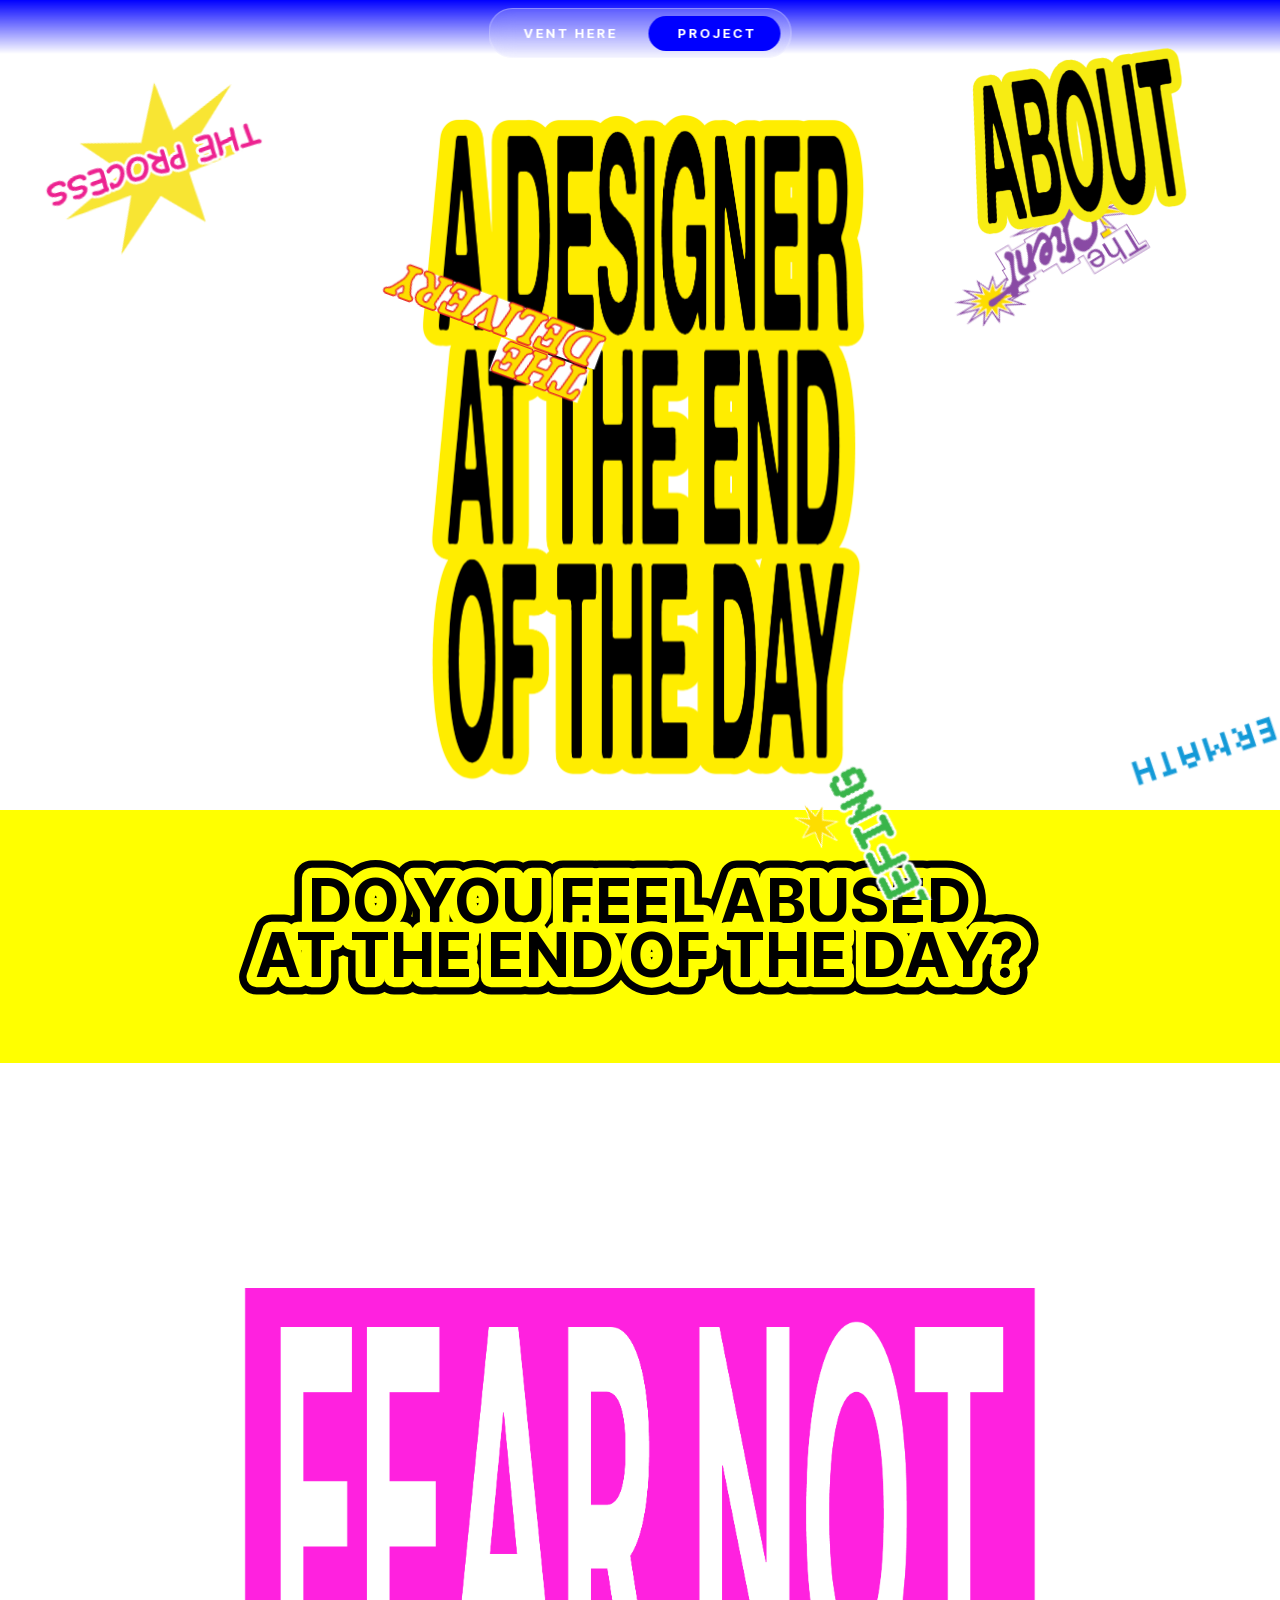
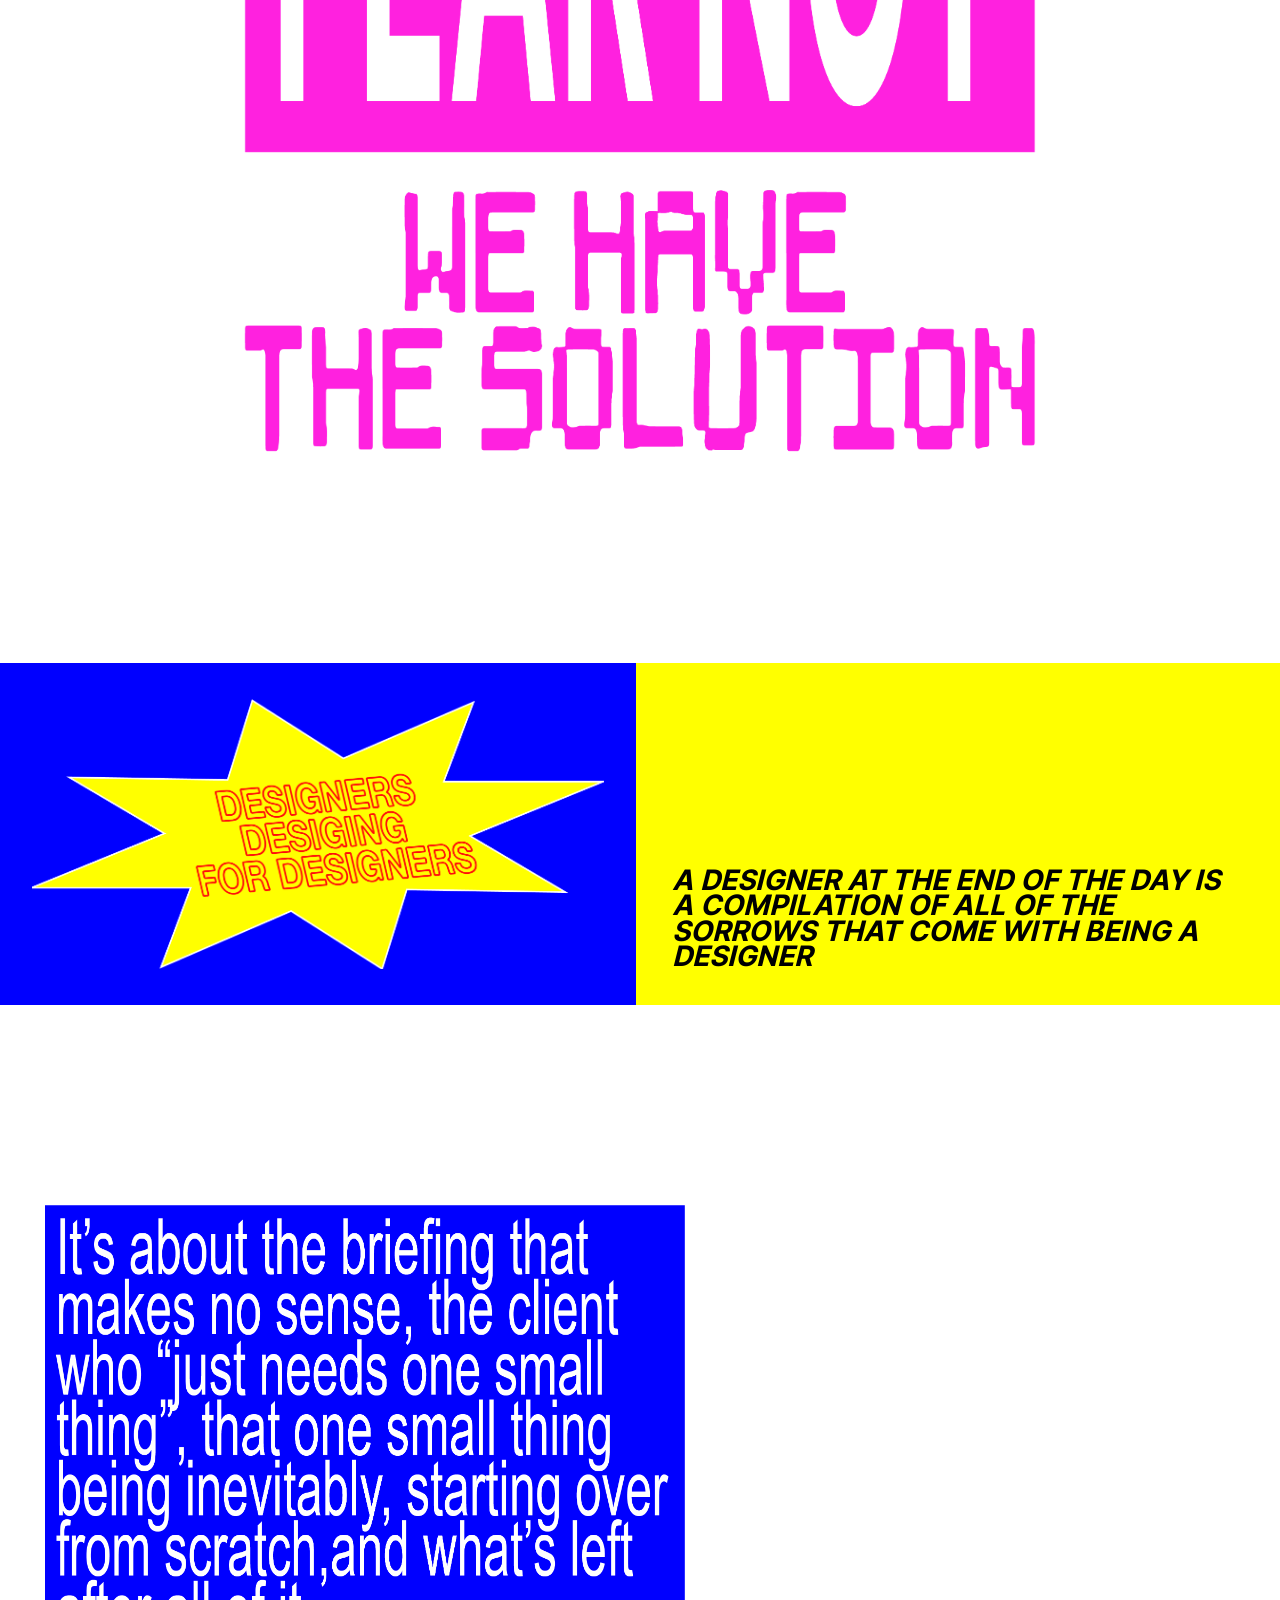
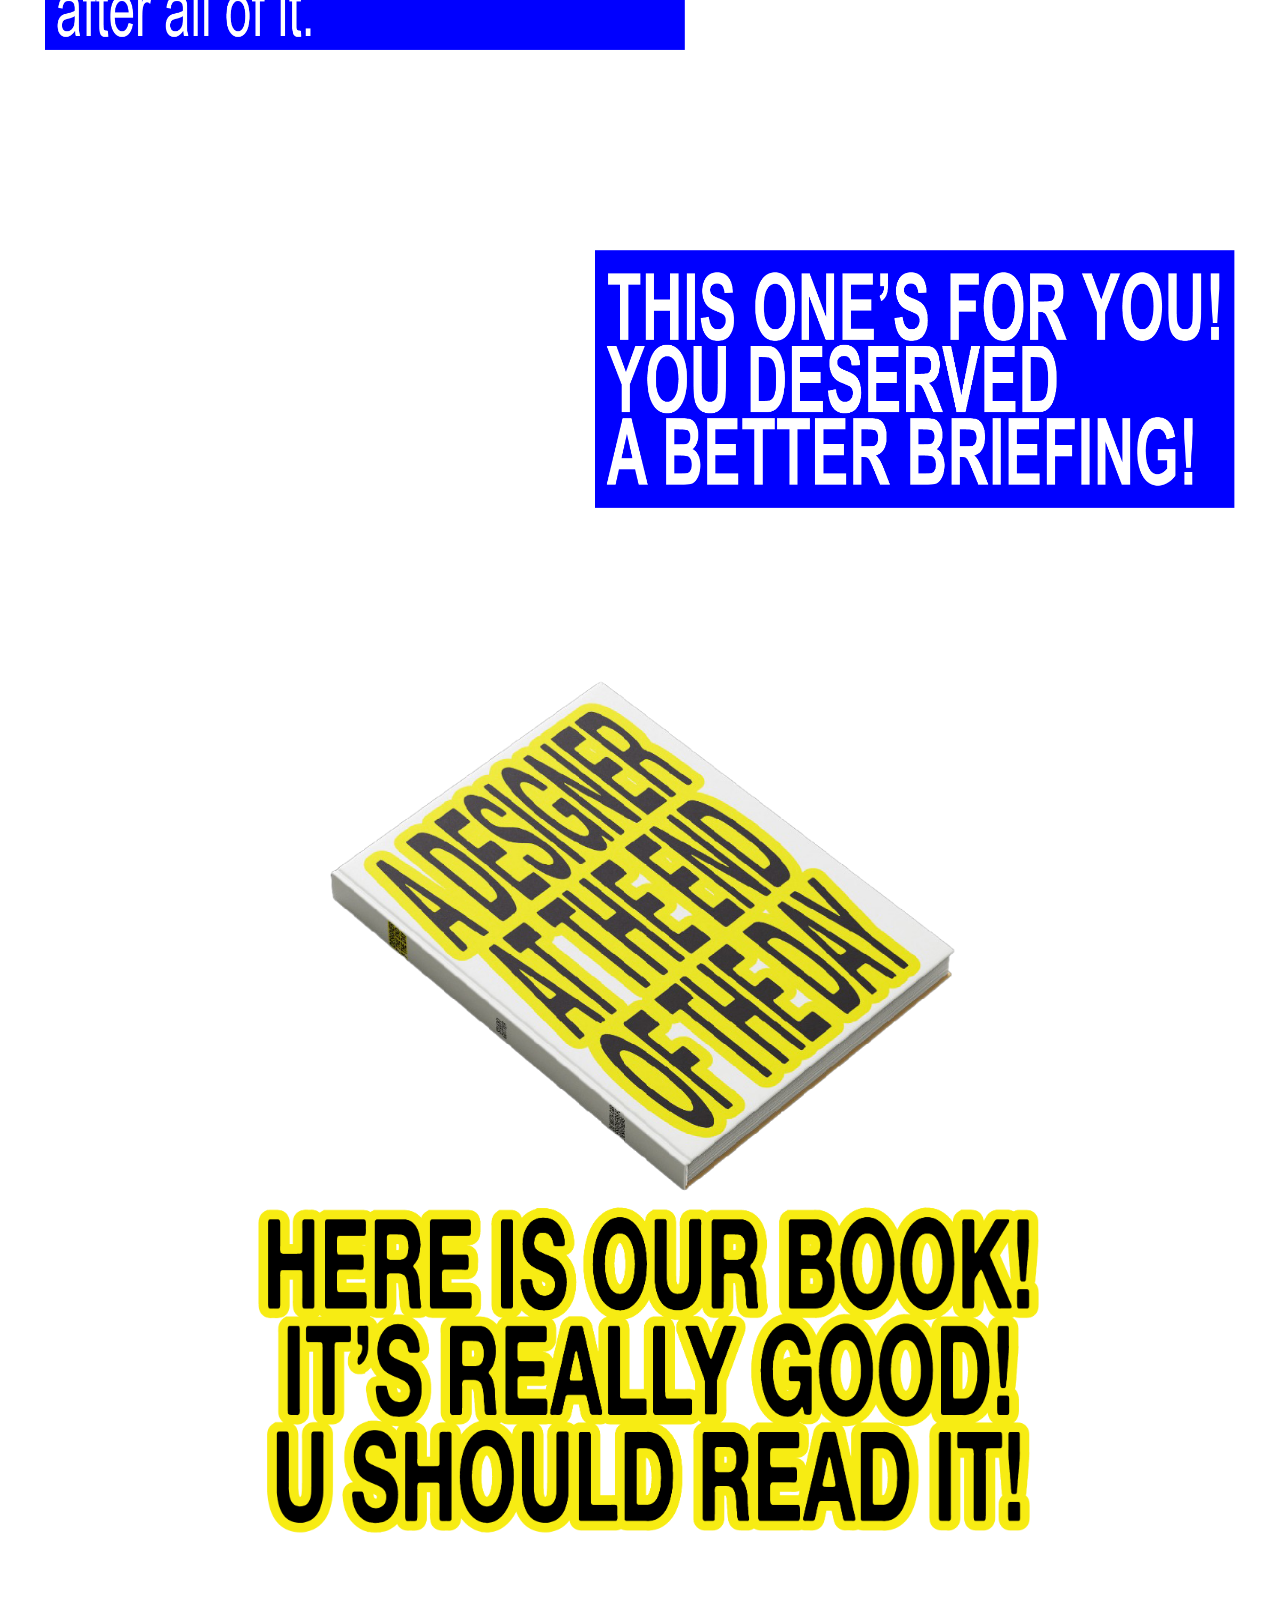
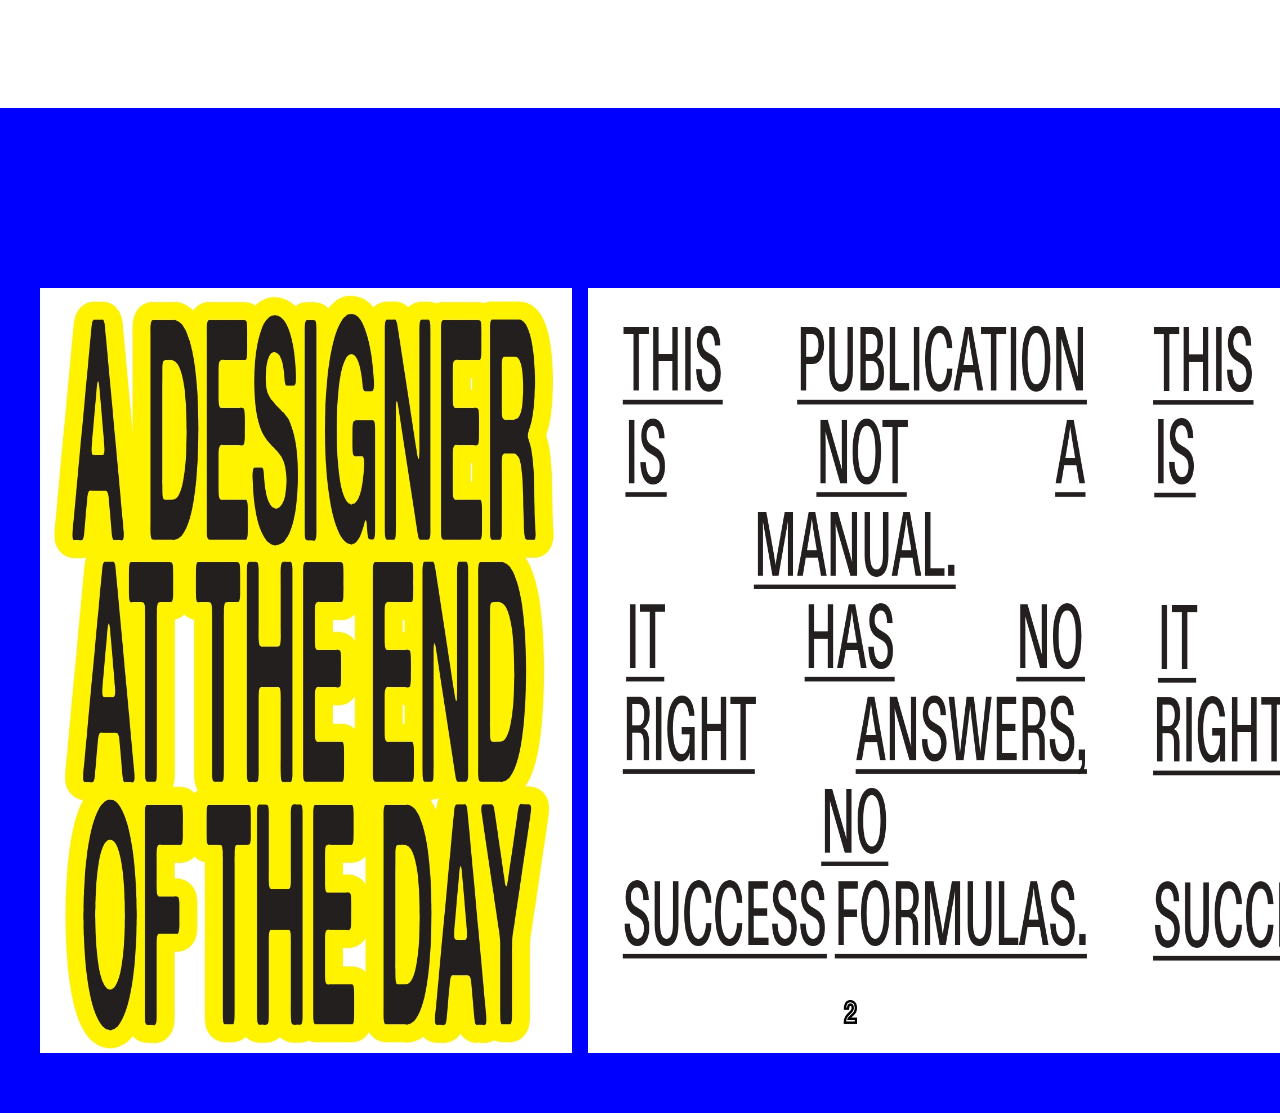
==== commit e8a4bfc1: "Update index.html novas" ====
--- a/project/index.html
+++ b/project/index.html
@@ -604,486 +604,3 @@
 
 </body>
 </html>
-  <!-- Synopsis modal -->
-  <div id="synopsis-modal" onclick="closeSynopsis()">
-    <div id="synopsis-inner">
-      <button id="synopsis-close" onclick="closeSynopsis(); event.stopPropagation();">✕</button>
-      <p id="synopsis-body"> <I>A DESIGNER AT THE END OF THE DAY</I> was a project about the reality of design practice: not the polished version that appears in portfolios and case studies, but the daily experience of doing the work. It begins from a simple observation: that there is a significant gap between how design is presented and how it is actually lived, and that this gap is rarely acknowledged in professional discourse. The project takes the form of a print and digital publication, honest and occasionally funny, that treats the unglamorous parts of the profession as worthy of serious attention. Alongside it, a website extends the project into a shared space where designers can contribute their own experiences, anonymously or openly, turning a fixed editorial statement into something ongoing and collective. Together, they argue that the ordinary reality of creative practice deserves to be named, not despite its ordinariness but because of it.</p>
-    </div>
-  </div>
-
-  <style>
-    #synopsis-modal {
-      position: fixed;
-      inset: 0;
-      z-index: 600;
-      background: #0000ff;
-      display: flex;
-      align-items: center;
-      justify-content: center;
-      opacity: 0;
-      pointer-events: none;
-      transition: opacity 0.35s cubic-bezier(0.4,0,0.2,1);
-    }
-    #synopsis-modal.open {
-      opacity: 1;
-      pointer-events: all;
-    }
-    #synopsis-inner {
-      width: 55%;
-      max-width: 700px;
-      padding: 40px;
-      display: flex;
-      flex-direction: column;
-      align-items: center;
-      position: relative;
-      overflow: hidden;
-    }
-    #synopsis-body {
-      font-family: 'Inter V', Arial, sans-serif;
-      font-size: clamp(44px, 1.9vw, 90px);
-      font-weight: 700;
-      font-stretch: condensed;
-      transform: scaleX(0.49);
-      transform-origin: center;
-      color: white;
-      text-align: center;
-      line-height: 1;
-      letter-spacing: -0.01em;
-      margin: 0;
-      text-transform: none;
-      white-space: normal;
-      width: 220%;
-    }
-    #synopsis-close {
-      position: fixed;
-      top: 32px;
-      right: 40px;
-      background: none;
-      border: none;
-      color: white;
-      font-size: 28px;
-      cursor: pointer;
-      font-family: 'Inter V', Arial, sans-serif;
-      font-weight: 700;
-      padding: 0;
-      transition: opacity 0.2s;
-      z-index: 601;
-    }
-    #synopsis-close:hover { opacity: 0.6; }
-
-    #float-about {
-      position: fixed;
-      z-index: 500;
-      width: clamp(120px, 18vw, 260px);
-      top: 0; left: 0;
-      cursor: pointer;
-      pointer-events: all;
-      will-change: transform;
-      transition: filter 0.15s;
-    }
-    #float-about img {
-      width: 100%;
-      height: auto;
-      display: block;
-    }
-    #float-about:hover {
-      filter: brightness(0.85) contrast(1.1);
-    }
-    #float-about:active {
-      filter: brightness(0.7) contrast(1.2) saturate(1.3);
-    }
-  </style>
-
-  <script>
-    function openSynopsis()  { document.getElementById('synopsis-modal').classList.add('open'); }
-    function closeSynopsis() { document.getElementById('synopsis-modal').classList.remove('open'); }
-    document.addEventListener('keydown', e => { if (e.key === 'Escape') closeSynopsis(); });
-  </script>
-
-  <div id="float-about" onclick="openSynopsis()">
-    <img src="../Artboard4@3x.png" alt="About">
-  </div>
-
-  <script>
-  (function() {
-    const el = document.getElementById('float-about');
-    let x  = window.innerWidth  * 0.65;
-    let y  = window.innerHeight * 0.15;
-    let vx = (Math.random() * 1.2 + 0.6) * (Math.random() < 0.5 ? 1 : -1);
-    let vy = (Math.random() * 1.2 + 0.6) * (Math.random() < 0.5 ? 1 : -1);
-    let r  = (Math.random() - 0.5) * 10;
-    let vr = (Math.random() - 0.5) * 0.25;
-
-    function loop() {
-      const w  = window.innerWidth;
-      const h  = window.innerHeight;
-      const iw = el.offsetWidth  || 220;
-      const ih = el.offsetHeight || 220;
-
-      x += vx; y += vy; r += vr;
-
-      if (x < 0)      { x = 0;      vx *= -1; }
-      if (x > w - iw) { x = w - iw; vx *= -1; }
-      if (y < 0)      { y = 0;      vy *= -1; }
-      if (y > h - ih) { y = h - ih; vy *= -1; }
-
-      el.style.transform = `translate(${x}px, ${y}px) rotate(${r}deg)`;
-      requestAnimationFrame(loop);
-    }
-    loop();
-  })();
-  </script>
-
-  <div id="float-layer" style="position:fixed;inset:0;pointer-events:none;z-index:50;overflow:hidden;"></div>
-  <style>
-    .float-img {
-      position: absolute;
-      width: clamp(120px, 18vw, 260px);
-      height: auto;
-      will-change: transform;
-      pointer-events: none;
-      border-radius: 2px;
-    }
-  </style>
-  <script>
-  (function() {
-    const layer = document.getElementById('float-layer');
-    const srcs  = [
-      '../aftermath.png',
-      '../briefing.png',
-      '../client.png',
-      '../delivery.png',
-      '../process.png'
-    ];
-
-    const imgs = srcs.map((src, i) => {
-      const el = document.createElement('img');
-      el.src = src;
-      el.className = 'float-img';
-      layer.appendChild(el);
-
-      const state = {
-        x:  Math.random() * window.innerWidth,
-        y:  Math.random() * window.innerHeight,
-        vx: (Math.random() - 0.5) * 3.5,
-        vy: (Math.random() - 0.5) * 3.5,
-        r:  Math.random() * 360,
-        vr: (Math.random() - 0.5) * 2.5,
-        el
-      };
-      return state;
-    });
-
-    function bounce(state) {
-      const w = window.innerWidth;
-      const h = window.innerHeight;
-      const iw = state.el.offsetWidth  || 200;
-      const ih = state.el.offsetHeight || 200;
-
-      state.x += state.vx;
-      state.y += state.vy;
-      state.r += state.vr;
-
-      if (state.x < -iw / 2)      { state.x = -iw / 2;      state.vx *= -1; }
-      if (state.x > w - iw / 2)   { state.x = w - iw / 2;   state.vx *= -1; }
-      if (state.y < -ih / 2)      { state.y = -ih / 2;       state.vy *= -1; }
-      if (state.y > h - ih / 2)   { state.y = h - ih / 2;    state.vy *= -1; }
-
-      state.el.style.transform = `translate(${state.x}px, ${state.y}px) rotate(${state.r}deg)`;
-    }
-
-    function loop() {
-      imgs.forEach(bounce);
-      requestAnimationFrame(loop);
-    }
-    loop();
-  })();
-  </script>
-
-  <div style="
-    position: fixed;
-    top: 0; left: 0;
-    width: 100%; height: 60vh;
-    background: linear-gradient(to bottom, blue 0%, transparent 10%);
-    pointer-events: none;
-    z-index: 1;
-  "></div>
-
-  <nav id="main-nav">
-    <div class="nav-pill" id="nav-pill"></div>
-    <a href="/" id="nav-vent">VENT HERE</a>
-    <a href="/project/" id="nav-project">PROJECT</a>
-  </nav>
-
-  <!-- SECTION 1: Hero -->
-  <section class="hero">
-    <img id="hero-video" class="hero-video" src="../capacontracapa.png" alt="A Designer at the End of the Day">
-  </section>
-
-  <!-- SECTION 2: Yellow banner -->
-  <section class="yellow-banner">
-    <svg class="title-svg" viewBox="0 0 1800 280" xmlns="http://www.w3.org/2000/svg" id="banner-svg">
-      <defs>
-        <linearGradient id="blueGrad2" x1="0%" y1="0%" x2="100%" y2="0%">
-          <stop offset="0%" style="stop-color:#00f0ff; stop-opacity:1" />
-          <stop offset="50%" style="stop-color:#0044ff; stop-opacity:1" />
-          <stop offset="100%" style="stop-color:#00f0ff; stop-opacity:1" />
-          <animateTransform attributeName="gradientTransform" type="translate"
-            from="-1 0" to="1 0"
-            dur="3s" repeatCount="indefinite"/>
-        </linearGradient>
-      </defs>
-      <text x="900" y="120" text-anchor="middle" class="title-text-banner title-text-banner-shadow">DO YOU FEEL ABUSED</text>
-      <text x="900" y="200" text-anchor="middle" class="title-text-banner title-text-banner-shadow">AT THE END OF THE DAY?</text>
-      <text x="900" y="120" text-anchor="middle" class="title-text-banner">DO YOU FEEL ABUSED</text>
-      <text x="900" y="200" text-anchor="middle" class="title-text-banner">AT THE END OF THE DAY?</text>
-    </svg>
-    <script>
-    (function() {
-      var svg = document.getElementById('banner-svg');
-      function adaptBanner() {
-        svg.setAttribute('viewBox', window.innerWidth <= 600 ? '150 50 1500 220' : '0 0 1800 280');
-      }
-      adaptBanner();
-      window.addEventListener('resize', adaptBanner);
-    })();
-    </script>
-  </section>
-
-  <img src="../Artboard1@3x.png" alt="A Designer at the End of the Day" class="hero-img-title">
-
-  <section class="description-section">
-    <div class="description-block-blue">
-      <img src="../Artboard1copy@3x.png" alt="A Designer at the End of the Day" class="hero-img-title" style="margin-top:0;margin-bottom:0;">
-    </div>
-    <div class="description-block-yellow">
-      <p>A DESIGNER AT THE END OF THE DAY IS A COMPILATION OF ALL OF THE SORROWS THAT COME WITH BEING A DESIGNER</p>
-    </div>
-  </section>
-
-  <section class="split-img-section">
-    <img src="../Artboard1copy2@3x.png" alt="" class="split-img split-img--left">
-    <img src="../Artboard3@3x.png" alt="" class="split-img split-img--right">
-  </section>
-
-  <img src="../BOOK@3x.png" alt="A Designer at the End of the Day" class="hero-img-title">
-
-  <!-- SECTION 7: Yellow fill -->
-  <div class="yellow-fill" style="position:relative;z-index:60;"></div>
-
-  <!-- SECTION 8: Spreads -->
-  <div class="spreads-section">
-    <div class="spreads-viewport" id="spreadsViewport">
-
-      <div class="spreads-zone left"  id="zoneLeft"></div>
-      <div class="spreads-zone right" id="zoneRight"></div>
-
-      <div class="spreads-track" id="spreadsTrack">
-        <img src="../publicacao/1.jpg" alt="Spread 1">
-        <img src="../publicacao/2.jpg" alt="Spread 2">
-        <img src="../publicacao/3.jpg" alt="Spread 3">
-        <img src="../publicacao/4.jpg" alt="Spread 4">
-        <img src="../publicacao/5.jpg" alt="Spread 5">
-        <img src="../publicacao/6.jpg" alt="Spread 6">
-        <img src="../publicacao/7.jpg" alt="Spread 7">
-        <img src="../publicacao/8.jpg" alt="Spread 8">
-        <img src="../publicacao/9.jpg" alt="Spread 9">
-        <img src="../publicacao/10.jpg" alt="Spread 10">
-        <img src="../publicacao/11.jpg" alt="Spread 11">
-        <img src="../publicacao/12.jpg" alt="Spread 12">
-        <img src="../publicacao/13.jpg" alt="Spread 13">
-        <img src="../publicacao/14.jpg" alt="Spread 14">
-      </div>
-    </div>
-  </div>
-
-  <div class="spreads-cursor" id="spreadsCursor">
-    <svg width="80" height="28" viewBox="0 0 80 28" fill="none" xmlns="http://www.w3.org/2000/svg" opacity="0.45">
-      <line x1="1" y1="14" x2="24" y2="14" stroke="#111" stroke-width="3.5" stroke-linecap="round"/>
-      <polyline points="10,5 1,14 10,23" stroke="#111" stroke-width="3.5" stroke-linecap="round" stroke-linejoin="round" fill="none"/>
-      <line x1="40" y1="4" x2="40" y2="24" stroke="#111" stroke-width="2" stroke-linecap="round" opacity="0.5"/>
-      <line x1="56" y1="14" x2="79" y2="14" stroke="#111" stroke-width="3.5" stroke-linecap="round"/>
-      <polyline points="70,5 79,14 70,23" stroke="#111" stroke-width="3.5" stroke-linecap="round" stroke-linejoin="round" fill="none"/>
-    </svg>
-  </div>
-
-  <script>
-  (function() {
-    const track    = document.getElementById('spreadsTrack');
-    const viewport = document.getElementById('spreadsViewport');
-    const zoneL    = document.getElementById('zoneLeft');
-    const zoneR    = document.getElementById('zoneRight');
-    const cursor   = document.getElementById('spreadsCursor');
-
-    let currentX = 0;
-    let targetX  = 0;
-    let rafId    = null;
-    let holding  = null;
-
-    let isDragging      = false;
-    let dragStartX      = 0;
-    let dragStartScroll = 0;
-    let velocity        = 0;
-    let lastMouseX      = 0;
-    let lastMouseT      = 0;
-
-    function maxScroll() {
-      return Math.max(0, track.scrollWidth - viewport.clientWidth);
-    }
-    function clamp(v) { return Math.max(0, Math.min(maxScroll(), v)); }
-
-    function tick() {
-      if (holding === 'left')  targetX = clamp(targetX - 18);
-      if (holding === 'right') targetX = clamp(targetX + 18);
-
-      currentX += (targetX - currentX) * 0.08;
-      track.style.transform = `translateX(${-currentX}px)`;
-
-      if (holding || Math.abs(targetX - currentX) > 0.1) {
-        rafId = requestAnimationFrame(tick);
-      } else {
-        currentX = targetX;
-        track.style.transform = `translateX(${-currentX}px)`;
-        rafId = null;
-      }
-    }
-    function startTick() { if (!rafId) rafId = requestAnimationFrame(tick); }
-
-    zoneL.addEventListener('click', () => { if (!isDragging) { targetX = clamp(targetX - viewport.clientWidth * 0.5); startTick(); } });
-    zoneR.addEventListener('click', () => { if (!isDragging) { targetX = clamp(targetX + viewport.clientWidth * 0.5); startTick(); } });
-    zoneL.addEventListener('mousedown', () => { holding = 'left';  startTick(); });
-    zoneR.addEventListener('mousedown', () => { holding = 'right'; startTick(); });
-    document.addEventListener('mouseup', () => { holding = null; });
-
-    viewport.addEventListener('mousedown', e => {
-      isDragging      = true;
-      dragStartX      = e.clientX;
-      dragStartScroll = currentX;
-      velocity        = 0;
-      lastMouseX      = e.clientX;
-      lastMouseT      = performance.now();
-      holding         = null;
-      if (rafId) { cancelAnimationFrame(rafId); rafId = null; }
-      e.preventDefault();
-    });
-
-    document.addEventListener('mousemove', e => {
-      const r = viewport.getBoundingClientRect();
-      const inside = e.clientX >= r.left && e.clientX <= r.right &&
-                     e.clientY >= r.top  && e.clientY <= r.bottom;
-      if (inside || isDragging) {
-        cursor.style.opacity = '1';
-        cursor.style.left = e.clientX + 'px';
-        cursor.style.top  = e.clientY + 'px';
-        updateCursorSide(e.clientX);
-      } else {
-        cursor.style.opacity = '0';
-      }
-
-      if (!isDragging) return;
-      const dx = dragStartX - e.clientX;
-      currentX = clamp(dragStartScroll + dx);
-      targetX  = currentX;
-      track.style.transform = `translateX(${-currentX}px)`;
-
-      const now = performance.now();
-      const dt  = now - lastMouseT;
-      if (dt > 0) velocity = (e.clientX - lastMouseX) / dt;
-      lastMouseX = e.clientX;
-      lastMouseT = now;
-    });
-
-    document.addEventListener('mouseup', () => {
-      if (!isDragging) return;
-      isDragging = false;
-      targetX = clamp(currentX - velocity * 40);
-      startTick();
-    });
-
-    viewport.addEventListener('mouseleave', () => {
-      if (!isDragging) cursor.style.opacity = '0';
-    });
-
-    function updateCursorSide(x) {
-      const r   = viewport.getBoundingClientRect();
-      const mid = r.left + r.width / 2;
-      const els = cursor.querySelectorAll('svg line, svg polyline');
-      els.forEach((el, i) => {
-        if (i < 2)  el.setAttribute('opacity', (x < mid  && targetX <= 0)           ? '0.25' : '1');
-        if (i > 2)  el.setAttribute('opacity', (x >= mid && targetX >= maxScroll())  ? '0.25' : '1');
-      });
-    }
-
-    let touchStartX = null, touchBase = 0, touchLastX = 0, touchVel = 0;
-    viewport.addEventListener('touchstart', e => {
-      touchStartX = e.touches[0].clientX;
-      touchBase   = currentX;
-      touchLastX  = touchStartX;
-      touchVel    = 0;
-      if (rafId) { cancelAnimationFrame(rafId); rafId = null; }
-    }, { passive: true });
-    viewport.addEventListener('touchmove', e => {
-      if (touchStartX === null) return;
-      const dx = touchStartX - e.touches[0].clientX;
-      touchVel  = e.touches[0].clientX - touchLastX;
-      touchLastX = e.touches[0].clientX;
-      currentX  = clamp(touchBase + dx);
-      targetX   = currentX;
-      track.style.transform = `translateX(${-currentX}px)`;
-    }, { passive: true });
-    viewport.addEventListener('touchend', () => {
-      if (touchStartX === null) return;
-      touchStartX = null;
-      targetX = clamp(currentX - touchVel * 25);
-      startTick();
-    }, { passive: true });
-
-  })();
-  </script>
-
-  <script>
-  // ── Hero scroll behaviour ──
-  window.addEventListener('load', () => {
-    const vid = document.getElementById('hero-video');
-    if (!vid) return;
-    vid.classList.add('is-hero');
-    document.addEventListener('scroll', () => {
-      vid.classList.toggle('is-hero', (window.scrollY || document.documentElement.scrollTop) <= 50);
-    });
-  });
-  </script>
-
-  <script>
-  const nav        = document.getElementById('main-nav');
-  const pill       = document.getElementById('nav-pill');
-  const ventBtn    = document.getElementById('nav-vent');
-  const projectBtn = document.getElementById('nav-project');
-  const activeBtn  = window.location.pathname.includes('/project') ? projectBtn : ventBtn;
-
-  function movePill(btn, animate) {
-    const navRect = nav.getBoundingClientRect();
-    const btnRect = btn.getBoundingClientRect();
-    pill.style.transition = animate
-      ? 'left 0.4s cubic-bezier(0.4,0,0.2,1), width 0.4s cubic-bezier(0.4,0,0.2,1), top 0.4s, height 0.4s'
-      : 'none';
-    pill.style.left   = (btnRect.left - navRect.left) + 'px';
-    pill.style.top    = (btnRect.top  - navRect.top)  + 'px';
-    pill.style.width  = btnRect.width  + 'px';
-    pill.style.height = btnRect.height + 'px';
-  }
-
-  requestAnimationFrame(() => movePill(activeBtn, false));
-
-  [ventBtn, projectBtn].forEach(btn => {
-    btn.addEventListener('click', function(e) {
-      e.preventDefault();
-      const href = this.getAttribute('href');
-      movePill(this, true);
-      setTimeout(() => { window.location.href = href; }, 400);
-    });
-  });
-  </script>
-
-</body>
-</html>
--- a/style.css
+++ b/style.css
@@ -523,7 +523,6 @@
 }
 
 .hero-video.is-hero {
-  /* imagem vertical — usa altura em vez de largura para não sair do ecrã */
   width: auto !important;
   height: 75vh !important;
   bottom: auto !important;
@@ -531,7 +530,7 @@
   right: 55% !important;
   left: auto !important;
   transform-origin: center center;
-  margin-right: calc(-75vh * 0.45) !important; /* metade da largura aprox para centrar */
+  margin-right: calc(-75vh * 0.45) !important;
 }
 
 @keyframes spin-cover {
@@ -605,12 +604,10 @@
 
 /* ── Sem cursor em touch ── */
 @media (hover: none) and (pointer: coarse) {
-  /* esconde o glow — o fundo azul vem do body no mobile */
   .cursor-glow {
     display: none;
   }
 
-  /* spreads — cursor personalizado escondido em touch */
   .spreads-viewport { cursor: auto; }
   .spreads-zone     { display: none; }
   .spreads-cursor   { display: none; }
@@ -621,15 +618,7 @@
 ══════════ */
 @media (max-width: 600px) {
 
-  /* ── Fundo azul SÓ na página Vent Here em mobile ── */
-  body:not(.project-page) {
-    background: blue;
-  }
-
-  /* nav-gradient não necessário — fundo já é azul */
-  body:not(.project-page) .nav-gradient {
-    display: none;
-  }
+
 
   /* ── NAV ── */
   nav {
@@ -645,20 +634,8 @@
     letter-spacing: 1px;
   }
 
-  /* ── INDEX: título SVG — fill branco sobre fundo azul ── */
-  body:not(.project-page) .title-text {
-    fill: white;
-    stroke: blue;
-    stroke-width: 18px;
-  }
-
-  /* ── INDEX: bubbles mais visíveis no fundo azul ── */
-  body:not(.project-page) .bubble-inner {
-    border-color: rgba(255, 255, 255, 0.35);
-    box-shadow: 0 1px 8px rgba(0, 0, 0, 0.18);
-  }
-
-  /* ── INDEX: header / SVG título ── */
+
+
   header {
     padding: 60px 0 0;
   }
@@ -669,7 +646,6 @@
     min-height: 180px;
   }
 
-  /* ── INDEX: form ── */
   .form-wrap {
     border-radius: 4px;
     padding: 10px 10px 10px 16px;
@@ -680,7 +656,7 @@
   }
 
   textarea {
-    font-size: 16px; /* evita zoom no iOS */
+    font-size: 16px;
     height: 22px;
   }
 
@@ -691,7 +667,6 @@
     border-radius: 3px;
   }
 
-  /* ── INDEX: bubbles ── */
   #bubble-layer {
     top: 50%;
   }
@@ -710,20 +685,26 @@
     font-size: 0.55rem;
   }
 
-  /* ── hero-video no canto — mais pequeno em mobile ── */
   .hero-video {
-    width: clamp(55px, 14vw, 90px) !important;
+    width: clamp(40px, 10vw, 65px) !important;
     bottom: 8px !important;
     right: 8px !important;
+    left: auto !important;
     margin: 0 !important;
   }
 
+  /* Em mobile: capa mais pequena e centrada horizontalmente */
+  /* position:fixed centra-se com left:50% + margem negativa de metade da largura */
+  /* width: 55vw → margin-left: -27.5vw */
   .hero-video.is-hero {
-    width: auto !important;
-    height: 55vh !important;
+    width: 55vw !important;
+    height: auto !important;
     top: 14vh !important;
-    right: 50% !important;
-    margin-right: calc(-55vh * 0.45) !important;
+    left: 50% !important;
+    right: auto !important;
+    bottom: auto !important;
+    margin-left: -27.5vw !important;
+    margin-right: 0 !important;
   }
 
   /* ── PROJECT: yellow banner ── */
@@ -739,13 +720,11 @@
     margin: 32px 0;
   }
 
-  /* ── PROJECT: hero section ── */
   .hero {
     min-height: 50vh;
     padding-top: 56px;
   }
 
-  /* ── PROJECT: description ── */
   .description-section {
     flex-direction: column;
   }
@@ -766,7 +745,6 @@
     max-width: 100%;
   }
 
-  /* ── PROJECT: split imgs ── */
   .split-img-section {
     gap: 0;
   }
@@ -777,7 +755,6 @@
     align-self: center !important;
   }
 
-  /* ── PROJECT: hero images ── */
   .hero-img-title {
     margin-top: 32px;
     margin-bottom: 32px;
@@ -785,40 +762,54 @@
     max-width: 100%;
   }
 
-  /* ── PROJECT: yellow fill ── */
   .yellow-fill {
     padding: 32px 0;
   }
 
-  /* ── PROJECT: spreads — scroll vertical em mobile ── */
+  /* ── SPREADS mobile: scroll horizontal nativo, tamanho sensato ── */
   .spreads-section {
     padding: 24px 0;
-  }
-
-  /* desactiva scroll horizontal e qualquer lógica de drag */
-  .spreads-viewport,
+    overflow: hidden;
+  }
+
+  .spreads-viewport {
+    overflow-x: auto !important;
+    overflow-y: hidden !important;
+    -webkit-overflow-scrolling: touch;
+    scrollbar-width: none;
+    cursor: auto !important;
+  }
+
+  .spreads-viewport::-webkit-scrollbar {
+    display: none;
+  }
+
+  /* spreads: layout vertical em mobile */
+  .spreads-viewport {
+    overflow-x: hidden !important;
+    overflow-y: visible !important;
+  }
+
   .spreads-track {
-    overflow: visible !important;
-    cursor: auto !important;
-    display: block !important;
+    display: flex !important;
+    flex-direction: column !important;
+    flex-wrap: nowrap !important;
+    width: 100% !important;
+    gap: 12px !important;
     padding: 0 16px !important;
-    gap: 0 !important;
-    scroll-snap-type: none !important;
-  }
-
-  /* cada spread ocupa a largura total, empilhado verticalmente */
-  .spreads-track img,
-  .spreads-track > * {
+    transform: none !important;
+  }
+
+  /* cada imagem: largura total, altura automática */
+  .spreads-track img {
     display: block !important;
     width: 100% !important;
     height: auto !important;
     max-width: 100% !important;
-    margin: 0 0 16px 0 !important;
-    scroll-snap-align: none !important;
-    flex-shrink: unset !important;
-  }
-
-  /* misc */
+    margin: 0 !important;
+    flex-shrink: 0 !important;
+  }
+
   .help-pill,
   .corner-3d { display: none; }
 }
@@ -828,18 +819,15 @@
 ══════════ */
 @media (min-width: 601px) and (max-width: 900px) {
 
-  /* ── NAV ── */
   nav a {
     padding: 9px 20px;
     font-size: 12px;
   }
 
-  /* ── INDEX: form ── */
   .form-wrap {
     max-width: 90vw;
   }
 
-  /* ── PROJECT: description ── */
   .description-section {
     flex-direction: column;
   }
@@ -854,24 +842,51 @@
     font-size: clamp(1.4rem, 3.5vw, 2.2rem);
   }
 
-  /* ── PROJECT: split imgs ── */
   .split-img {
     width: 60%;
     margin-top: 80px;
   }
 
-  /* ── PROJECT: hero images ── */
   .hero-img-title {
     margin-top: 80px;
     margin-bottom: 80px;
   }
 
-  /* ── PROJECT: spreads ── */
+  /* ── SPREADS tablet: scroll horizontal, altura ajustada ── */
+  .spreads-section {
+    overflow: hidden;
+  }
+
+  .spreads-viewport {
+    overflow-x: auto !important;
+    overflow-y: hidden !important;
+    -webkit-overflow-scrolling: touch;
+    scrollbar-width: none;
+    cursor: auto !important;
+  }
+
+  .spreads-viewport::-webkit-scrollbar {
+    display: none;
+  }
+
+  .spreads-track {
+    display: flex !important;
+    flex-direction: row !important;
+    flex-wrap: nowrap !important;
+    width: max-content !important;
+    gap: 16px !important;
+    padding: 0 24px !important;
+    transform: none !important;
+  }
+
+  /* altura sensata para tablet: imagens vistas a ~75% do viewport height */
   .spreads-track img {
-    height: 70vh;
-  }
-
-  /* ── hero-video ── */
+    height: 55vh !important;
+    width: auto !important;
+    max-width: none !important;
+    flex-shrink: 0 !important;
+  }
+
   .hero-video {
     width: clamp(80px, 14vw, 140px) !important;
   }
@@ -879,4 +894,4 @@
   .hero-video.is-hero {
     height: 65vh !important;
   }
-}+}
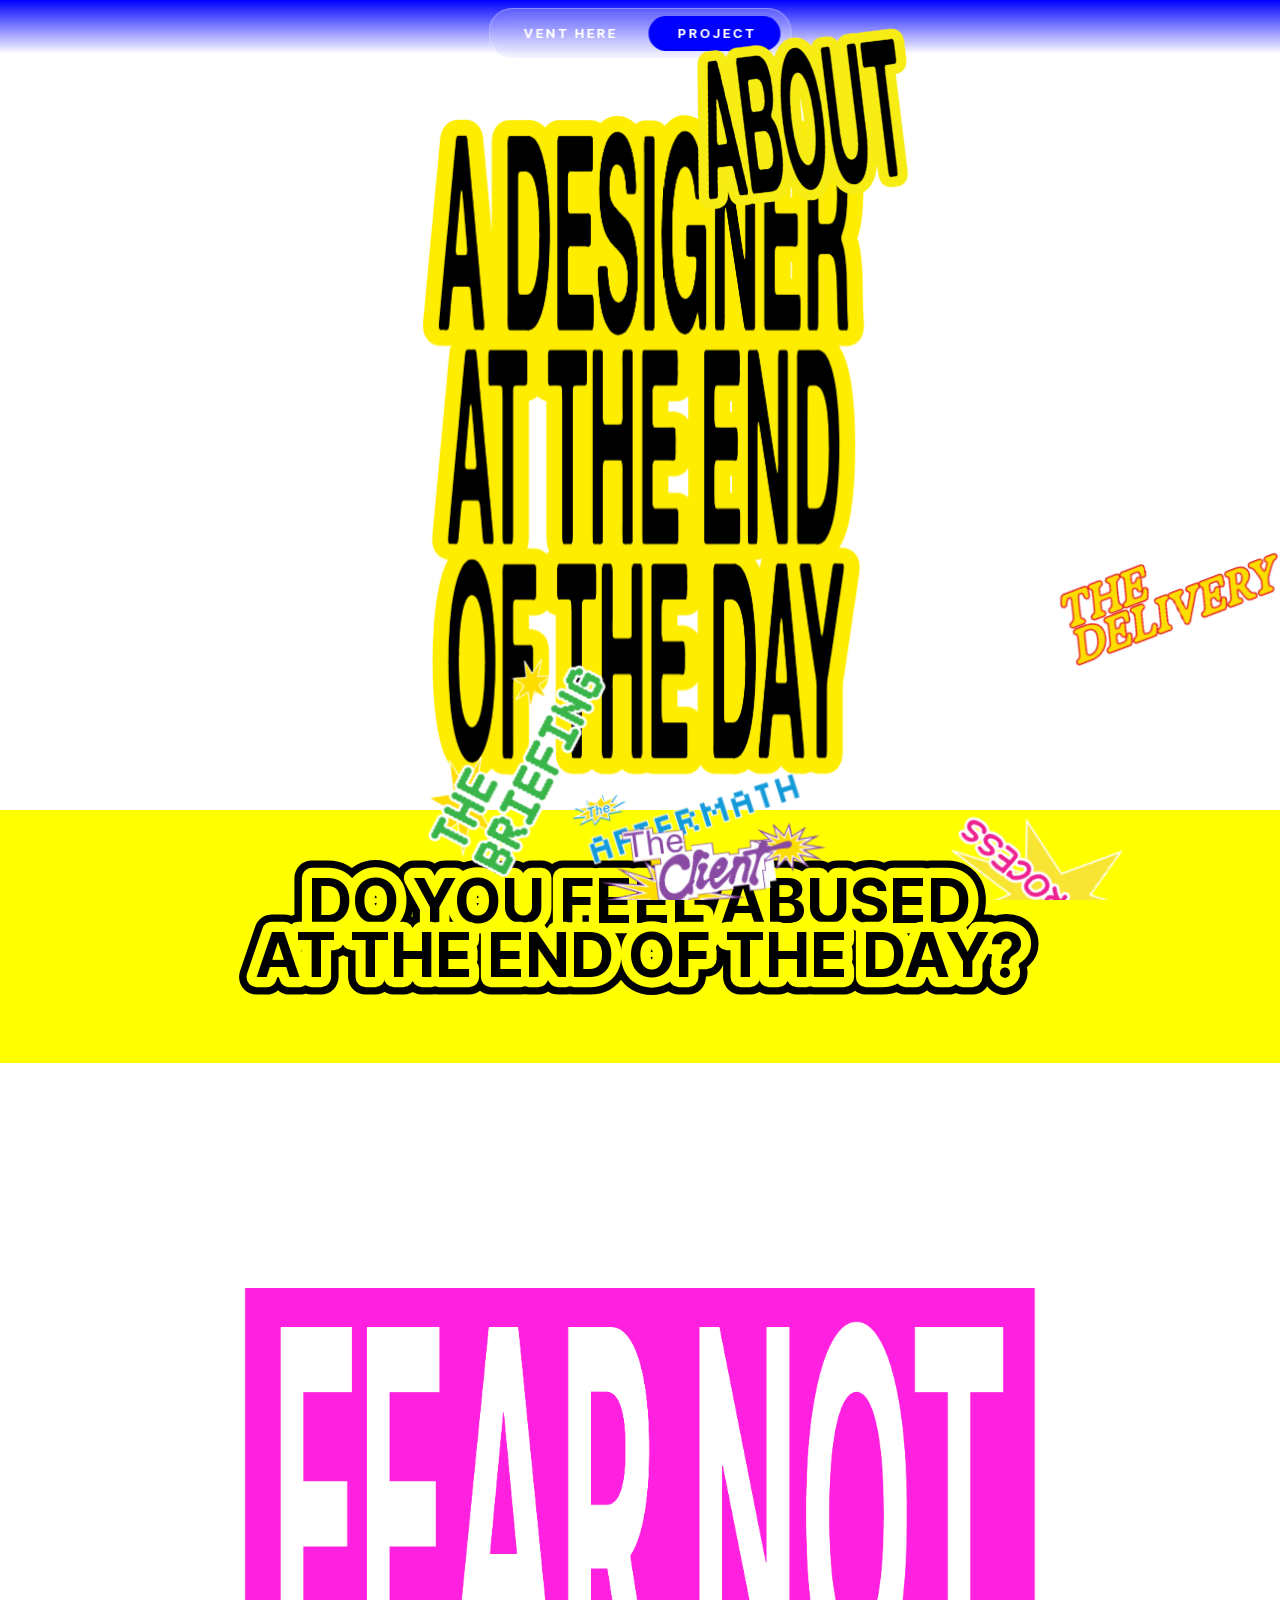
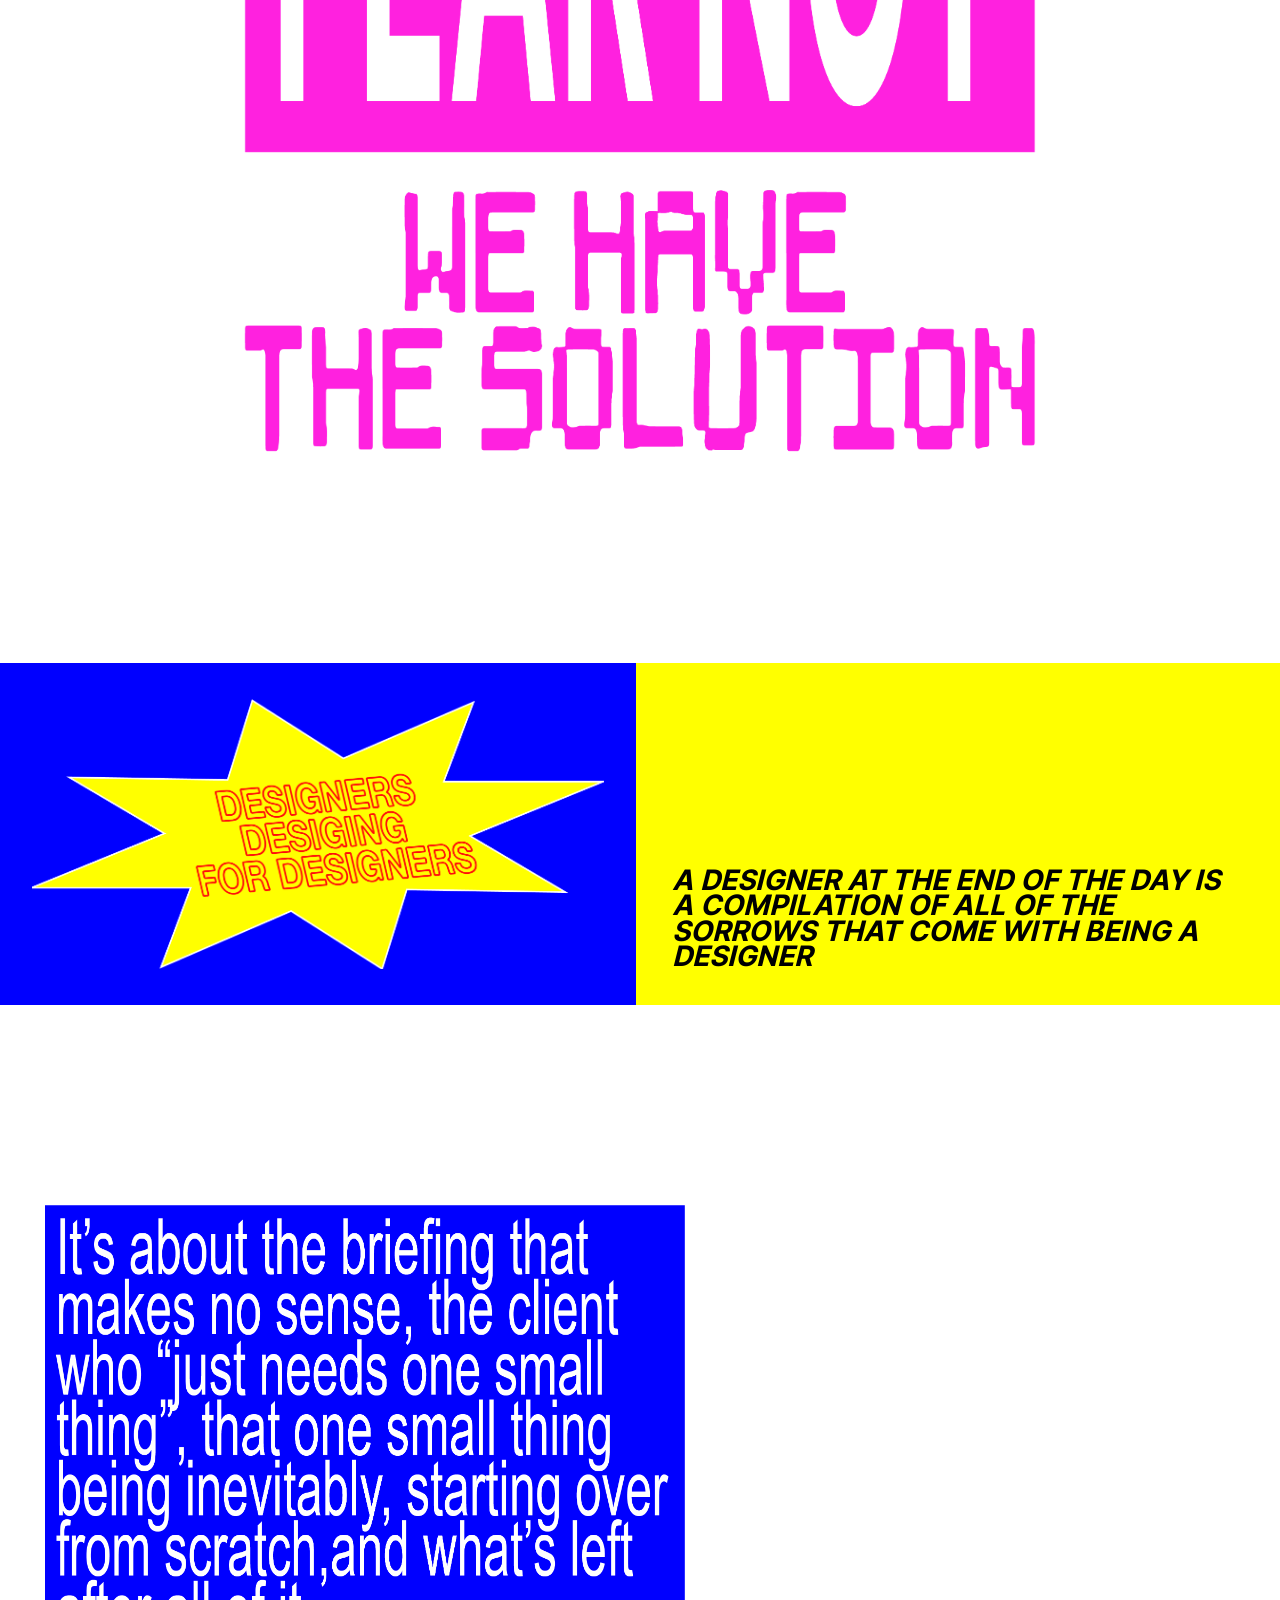
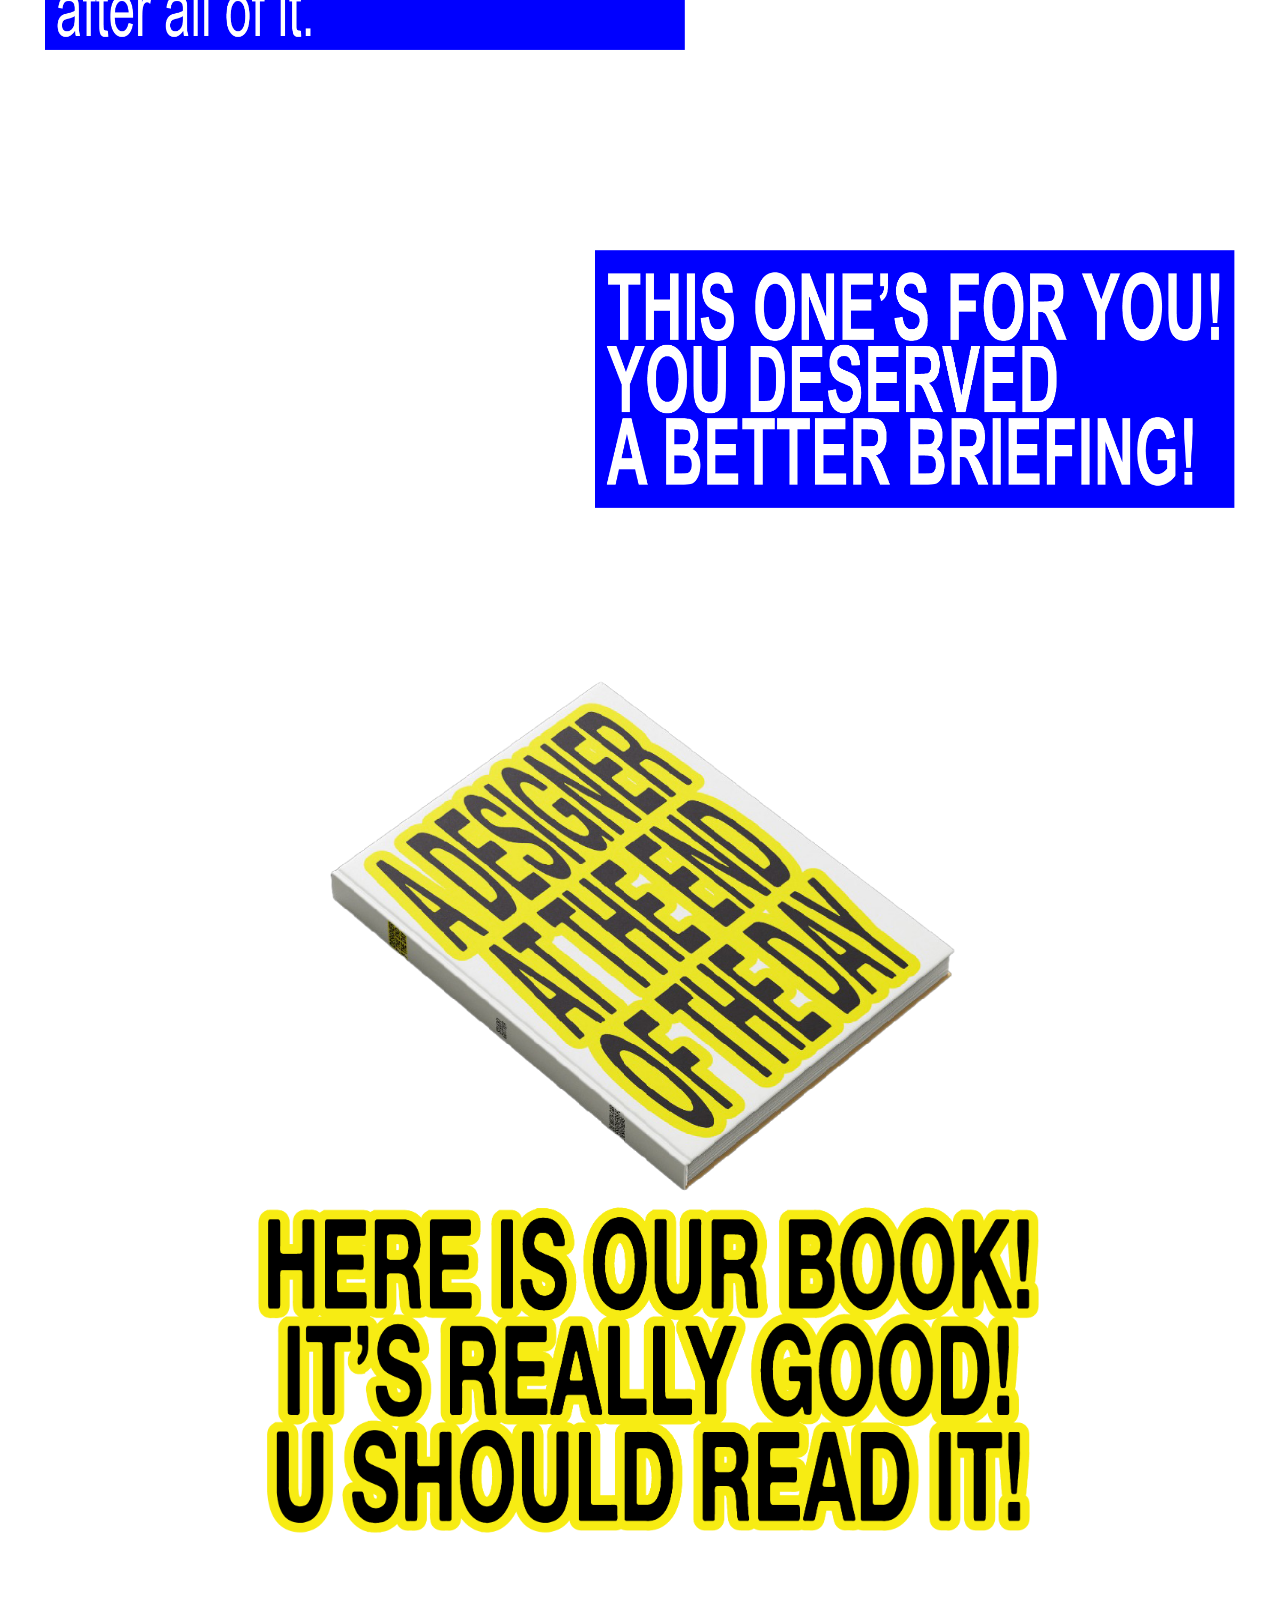
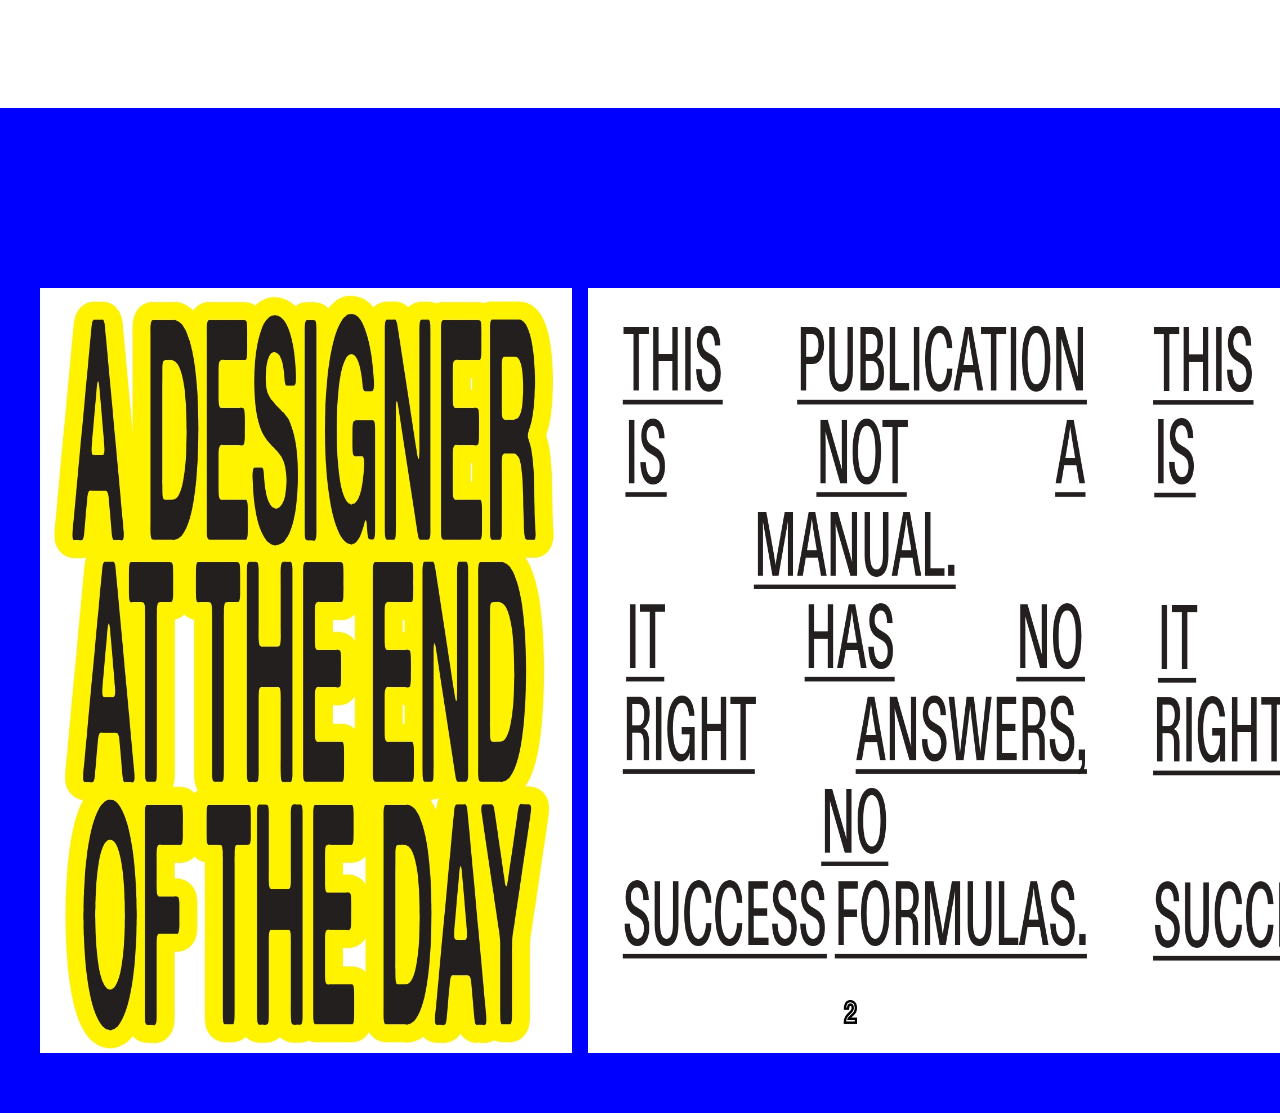
==== commit 2d7c509c: "Update index.html novas again" ====
--- a/project/index.html
+++ b/project/index.html
@@ -78,7 +78,7 @@
   </div>
 
   <style>
-    #synopsis-modal {
+     #synopsis-modal {
       position: fixed;
       inset: 0;
       z-index: 600;
@@ -131,63 +131,64 @@
       transition: opacity 0.2s;
       z-index: 601;
     }
-  #synopsis-close:hover { opacity: 0.6; }
-
-  /* ── Mobile ── */
-  @media (max-width: 600px) {
-    #synopsis-modal {
-      padding: 16px;
-      align-items: flex-start;
-      padding-top: 72px;
-    }
-    #synopsis-inner {
-      padding: 0;
-      width: 100%;
-      max-width: 100%;
-      align-items: flex-start;
-    }
-    #synopsis-body {
-      font-size: clamp(18px, 5.5vw, 28px);
-      line-height: 1.2;
-      transform: none;
-      width: 100%;
-      text-align: left;
-      font-weight: 700;
-    }
-    #synopsis-close {
-      top: 16px;
-      right: 16px;
-      font-size: 22px;
-    }
-  }
-
-  /* ── Tablet ── */
-  @media (min-width: 601px) and (max-width: 900px) {
-    #synopsis-modal {
-      padding: 20px;
-      padding-top: 80px;
-      align-items: flex-start;
-    }
-    #synopsis-inner {
-      padding: 0;
-      width: 100%;
-      max-width: 100%;
-      align-items: flex-start;
-    }
-    #synopsis-body {
-      font-size: clamp(22px, 4vw, 40px);
-      line-height: 1.1;
-      transform: scaleX(0.49);
-      transform-origin: left center;
-      width: 204%;
-      text-align: left;
-    }
-    #synopsis-close {
-      top: 20px;
-      right: 20px;
-    }
-  }
-
+    #synopsis-close:hover { opacity: 0.6; }
+ 
+    @media (max-width: 600px) {
+      #synopsis-modal {
+        padding: 0;
+        align-items: flex-start;
+        overflow-y: auto;
+      }
+      #synopsis-inner {
+        width: 100%;
+        overflow: visible;
+        padding: 64px 20px 40px;
+        min-height: 100%;
+      }
+      #synopsis-body {
+        font-size: clamp(16px, 4.5vw, 22px);
+        line-height: 1.25;
+        transform: none;
+        width: 100%;
+        text-align: left;
+        font-weight: 700;
+      }
+      #synopsis-close { top: 16px; right: 16px; font-size: 22px; }
+    }
+ 
+    @media (min-width: 601px) and (max-width: 900px) {
+      #synopsis-modal { padding: 60px 28px 28px; }
+      #synopsis-inner { width: 92vw; }
+      #synopsis-body { font-size: clamp(18px, 2.8vw, 34px); }
+      #synopsis-close { top: 20px; right: 20px; }
+    }
+ 
+    /* ── Tablet ── */
+    @media (min-width: 601px) and (max-width: 900px) {
+      #synopsis-modal {
+        padding: 20px;
+        padding-top: 80px;
+        align-items: flex-start;
+      }
+      #synopsis-inner {
+        padding: 0;
+        width: 100%;
+        max-width: 100%;
+        align-items: flex-start;
+      }
+      #synopsis-body {
+        font-size: clamp(22px, 4vw, 40px);
+        line-height: 1.1;
+        transform: scaleX(0.49);
+        transform-origin: left center;
+        width: 204%;
+        text-align: left;
+      }
+      #synopsis-close {
+        top: 20px;
+        right: 20px;
+      }
+    }
 
     #float-about {
       position: fixed;
